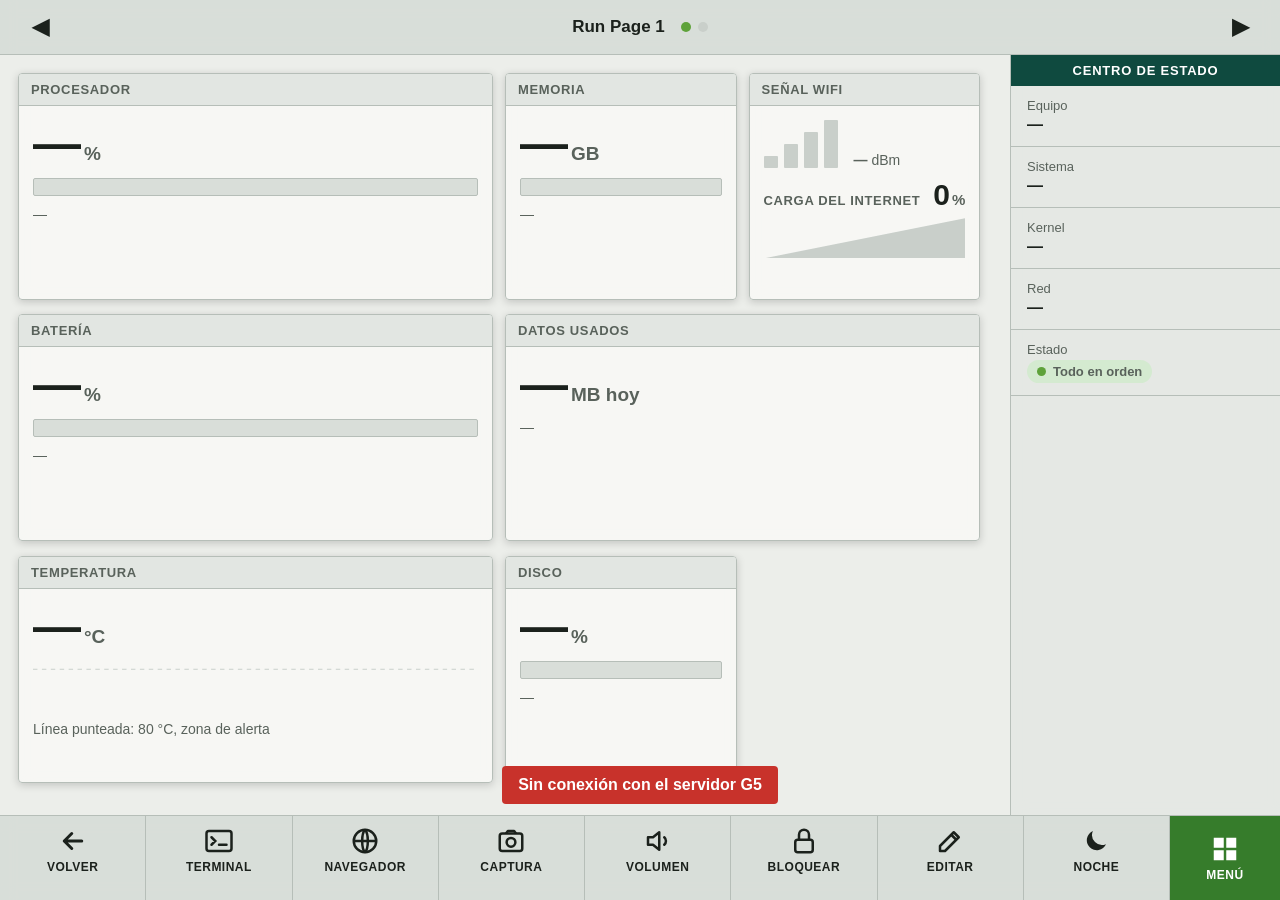
==== home/index.html @ b1cad3f8 "Inicio: el estado general avisa si cualquiera de los bots está detenido Quedaba una referencia al bo" ====
<!doctype html>
<html lang="es" translate="no">
<head>
<meta charset="utf-8">
<meta name="google" content="notranslate">
<title>G5 Inicio</title>
<style>
  :root {
    --green: #367c2b;
    --green-deep: #1d5a1c;
    --green-bright: #5ea23a;
    --status: #0f4a3f;
    --yellow: #ffde00;
    --yellow-ink: #1b211c;
    --warn: #e0a100;
    --crit: #c8322b;
    --font: "Cantarell", "Noto Sans", sans-serif;

    /* Modo día */
    --screen: #eceeea;
    --tile: #f8f9f6;
    --tile-top: #ffffff;
    --tile-edge: #b6beb8;
    --mod-head: #dfe4df;
    --track: #d9ded9;
    --bar-off: #c9cfca;
    --center: #e3e7e3;
    --sc-top: #eef1ee;
    --sc-bottom: #d6dcd7;
    --pill: #d4ead0;
    --pill-ink: #1d5a1c;
    --ink: #1b211c;
    --muted: #59625b;
    --spark-fill: rgba(54, 124, 43, .16);
    --tile-glass: rgba(248, 249, 246, .86);
    --head-glass: rgba(223, 228, 223, .9);
    --center-glass: rgba(227, 231, 227, .86);
    --bar-glass: rgba(214, 220, 215, .9);
    --veil: rgba(236, 238, 234, .08);
  }
  html[data-mode="noche"] {
    color-scheme: dark;
    --screen: #2f2b26;
    --tile: #3a352f;
    --tile-top: #454039;
    --tile-edge: #585045;
    --mod-head: #342f29;
    --track: #25221d;
    --bar-off: #4d463d;
    --center: #29251f;
    --sc-top: #3e3932;
    --sc-bottom: #2c2823;
    --pill: #25401f;
    --pill-ink: #b9e0a8;
    --ink: #ede7da;
    --muted: #b2a894;
    --spark-fill: rgba(94, 162, 58, .22);
    --status: #0b3a31;
    --tile-glass: rgba(47, 43, 38, .84);
    --head-glass: rgba(52, 47, 41, .9);
    --center-glass: rgba(41, 37, 31, .86);
    --bar-glass: rgba(44, 40, 35, .92);
    --veil: rgba(20, 17, 13, .35);
  }
  html, body { height: 100%; margin: 0; }
  body {
    background: linear-gradient(var(--veil), var(--veil)), url("/fondo.jpg") center / cover no-repeat, var(--screen);
    color: var(--ink); font-family: var(--font);
    display: grid; grid-template-rows: auto auto 1fr auto;
    user-select: none; -webkit-user-select: none; touch-action: manipulation;
    overflow: hidden;
  }
  button { touch-action: manipulation; }

  /* Bandeja de edición: tapa la barra de accesos de abajo (misma altura), así el lienzo
     no se mueve ni cambia de tamaño al entrar o salir de Editar */
  .tray { grid-row: 4; grid-column: 1; z-index: 30;
    display: flex; align-items: center; gap: 10px;
    padding: 0 18px; background: var(--yellow); color: var(--yellow-ink);
    font-size: 16px; font-weight: 700; position: relative;
  }
  .tray:not([hidden]) ~ .shortcuts { visibility: hidden; }
  .tray-tit { text-transform: uppercase; letter-spacing: .06em; margin-right: 6px; }
  .tray-lista {
    position: absolute; left: 18px; bottom: calc(100% + 10px); max-width: min(900px, calc(100vw - 36px));
    display: flex; flex-wrap: wrap; gap: 10px; padding: 14px; border-radius: 4px;
    background: var(--yellow); box-shadow: 0 8px 26px rgba(0, 0, 0, .45);
  }
  .tray-lista[hidden] { display: none; }
  .tray-lista span { font-weight: 700; padding: 8px 4px; }
  #addBtn[aria-expanded="true"] { background: #1b211c; color: var(--yellow); }
  .tray[hidden] { display: none !important; }
  .tray button {
    font: 700 15px var(--font); cursor: pointer; min-height: 44px;
    background: #fff; color: #1b211c; border: 1px solid #1b211c; border-radius: 3px; padding: 6px 14px;
  }
  .tray button:active { background: #1b211c; color: var(--yellow); }
  .tray .danger { background: var(--crit); color: #fff; border-color: #8e1f1a; }
  .tray .done { margin-left: auto; background: var(--green); color: #fff; border-color: var(--green-deep); }

  /* Run Page (así les dice el monitor de Deere) */
  .run { grid-row: 3; display: grid; grid-template-columns: 1fr 270px; min-height: 0; }
  .modules { padding: 18px; overflow: hidden; position: relative; min-height: 0; }
  /* Lienzo libre: cada panel guarda su lugar y tamaño en fracciones del lienzo */
  .lienzo { position: relative; height: 100%; touch-action: pan-y; }
  .editing .lienzo {
    background-image: radial-gradient(circle, rgba(255, 222, 0, .45) 1.2px, transparent 1.6px);
    background-size: var(--paso, 16px) var(--paso, 16px);
  }
  .mod {
    background: var(--tile-glass); border: 1px solid var(--tile-edge); border-radius: 4px;
    display: grid; grid-template-rows: auto 1fr; position: absolute; box-sizing: border-box;
    min-width: 0; min-height: 0; overflow: hidden;
    backdrop-filter: blur(8px); box-shadow: 0 2px 8px rgba(0, 0, 0, .18);
  }
  .mod .body { min-height: 0; overflow: hidden; }
  /* El tamaño (s / m / g) se deduce solo de las medidas del panel */
  .mod.g .body { gap: 18px; padding: 20px; }
  .mod.g .big { font-size: 92px; }
  .mod.g .big small { font-size: 32px; }
  .mod.g .sub { font-size: 17px; }
  .mod.g .gauge { height: 28px; }
  .mod.g .spark { height: 130px; }
  .mod.g .bars { height: 120px; gap: 12px; }
  .mod.g .bars i { width: 34px; }

  /* Barra de Run Pages */
  .pagebar {
    grid-row: 2; display: flex; align-items: stretch; min-height: 54px;
    background: var(--bar-glass); backdrop-filter: blur(8px); border-bottom: 1px solid var(--tile-edge);
  }
  .pagebar[hidden] { display: none !important; }
  .pagebar button {
    width: 80px; border: 0; background: transparent; color: var(--ink); cursor: pointer;
    font: 700 22px var(--font);
  }
  .pagebar button:active { background: var(--tile-edge); }
  .pagebar button:disabled { opacity: .3; }
  .pgname { flex: 1; display: flex; align-items: center; justify-content: center; gap: 16px; font-size: 17px; }
  #pgDots { display: flex; gap: 7px; }
  #pgDots i { width: 10px; height: 10px; border-radius: 50%; background: var(--bar-off); }
  #pgDots i.on { background: var(--green-bright); }
  .mod h3 {
    margin: 0; padding: 8px 12px; font-size: 13px; font-weight: 700; letter-spacing: .05em; text-transform: uppercase;
    background: var(--head-glass); border-bottom: 1px solid var(--tile-edge); color: var(--muted);
  }
  .mod .body { padding: 14px 14px 12px; display: grid; gap: 10px; align-content: start; }
  .big { font-size: 48px; font-weight: 800; line-height: 1; font-variant-numeric: tabular-nums; }
  .big small { font-size: 19px; font-weight: 700; color: var(--muted); margin-left: 3px; }
  .sub { font-size: 14px; color: var(--muted); font-variant-numeric: tabular-nums; }
  .gauge { height: 16px; background: var(--track); border: 1px solid var(--tile-edge); border-radius: 2px; overflow: hidden; }
  .gauge i { display: block; height: 100%; width: 0; background: var(--green); transition: width .6s; }
  .gauge i.warn { background: var(--warn); }
  .gauge i.crit { background: var(--crit); }
  .bars { display: flex; align-items: flex-end; gap: 6px; height: 48px; }
  /* Wifi + carga del internet (rampa como la carga del motor de la cosechadora) */
  .wifi-cab { display: flex; align-items: flex-end; gap: 16px; min-width: 0; }
  .wifi-txt { display: grid; gap: 2px; min-width: 0; }
  .wifi-txt > b { font-size: 18px; white-space: nowrap; overflow: hidden; text-overflow: ellipsis; }
  .mod.s .wifi-txt > b { display: none; }
  .carga { display: grid; gap: 6px; }
  .carga-cab { display: flex; justify-content: space-between; align-items: baseline; gap: 10px; font-size: 13px; color: var(--muted); text-transform: uppercase; letter-spacing: .05em; font-weight: 700; }
  .carga-cab b { font-size: 30px; color: var(--ink); letter-spacing: 0; font-variant-numeric: tabular-nums; }
  .carga-cab b small { font-size: 15px; color: var(--muted); margin-left: 2px; }
  .carga-cab b.media { color: var(--warn); }
  .carga-cab b.alta { color: var(--crit); }
  .mod.g .carga-cab b { font-size: 56px; }
  .rampa { width: 100%; max-height: 90px; aspect-ratio: 5 / 1; display: block; }
  .mod.g .rampa { max-height: 140px; }
  .r-vacio { fill: var(--bar-off); }
  .r-verde { fill: var(--green-bright); }
  .r-amar { fill: var(--yellow); }
  .r-rojo { fill: var(--crit); }
  .mod.s #cargaVel { display: none; }
  .bars i { width: 14px; background: var(--bar-off); border-radius: 1px; }
  .bars i.on { background: var(--green); }
  .spark { width: 100%; height: 50px; display: block; }
  .spark .grid { stroke: var(--bar-off); }
  .spark .fill { fill: var(--spark-fill); }
  .spark .line { stroke: var(--green-bright); }
  .spark .dot { fill: var(--green-bright); }

  /* Detalle: solo en tamaño Ancho o Grande */
  .det { display: grid; gap: 6px; }
  .mod.s .det { display: none; }
  .fila { display: flex; justify-content: space-between; gap: 12px; font-size: 14px; border-top: 1px solid var(--tile-edge); padding-top: 6px; }
  .fila span { color: var(--muted); }
  .fila b { font-variant-numeric: tabular-nums; text-align: right; }
  .fila[hidden] { display: none; }
  .mod.g .fila { font-size: 16px; padding-top: 9px; }
  .semana { display: flex; align-items: flex-end; gap: 6px; height: 64px; }
  .semana div { flex: 1; display: grid; justify-items: center; gap: 3px; font-size: 11px; color: var(--muted); }
  .semana i { width: 100%; background: var(--green); border-radius: 2px 2px 0 0; min-height: 2px; }
  .semana div.hoy i { background: var(--green-bright); }
  .semana div.hoy { color: var(--ink); font-weight: 700; }
  .mod.g .semana { height: 120px; }

  .reloj { font-size: 60px; font-weight: 800; line-height: 1; font-variant-numeric: tabular-nums; }
  .reloj small { font-size: 24px; color: var(--muted); margin-left: 4px; }
  .mod.m .reloj { font-size: 76px; }
  .mod.g .reloj { font-size: 120px; }
  .mod.g .reloj small { font-size: 40px; }
  .fecha::first-letter { text-transform: uppercase; }
  .mod.g .fecha { font-size: 22px; }

  .mus { display: flex; gap: 14px; align-items: center; min-width: 0; }
  .mus-art { width: 64px; height: 64px; flex: none; border-radius: 4px; overflow: hidden; background: var(--track); display: grid; place-items: center; color: var(--muted); }
  .mus-art svg { width: 30px; height: 30px; }
  .mus-art img { width: 100%; height: 100%; object-fit: cover; }
  .mod.g .mus-art { width: 180px; height: 180px; }
  /* Fondo: la portada desenfocada, como en las apps de música */
  .mod[data-k="musica"] .body { position: relative; }
  .mod[data-k="musica"] .body > :not(.mus-fondo) { position: relative; }
  .mus-fondo { position: absolute; inset: 0; background: center / cover no-repeat; filter: blur(28px) saturate(1.3); opacity: .35; transform: scale(1.2); pointer-events: none; }
  .mus-txt em { font-style: normal; font-size: 13px; color: var(--muted); white-space: nowrap; overflow: hidden; text-overflow: ellipsis; }
  .mus-txt em:empty { display: none; }
  .mod.g .mus-txt b { font-size: 24px; white-space: normal; }
  .mod.g .mus-txt span { font-size: 17px; }
  .mus-prog, .mus-vol { display: flex; align-items: center; gap: 10px; font-size: 13px; color: var(--muted); font-variant-numeric: tabular-nums; }
  .mus-prog input, .mus-vol input { flex: 1; min-width: 0; height: 36px; margin: 0; accent-color: var(--green-bright); cursor: pointer; touch-action: none; }
  .mus-prog input:disabled { opacity: .4; cursor: default; }
  .mus-vol button { flex: none; width: 44px; height: 44px; display: grid; place-items: center; border-radius: 4px; cursor: pointer;
    background: var(--tile-top); color: var(--ink); border: 1px solid var(--tile-edge); }
  .mus-vol button svg { width: 22px; height: 22px; }
  .mus-vol button.mudo { background: var(--crit); color: #fff; border-color: var(--crit); }
  .mus-vol b { min-width: 3ch; text-align: right; color: var(--ink); }
  .mod.s .mus-prog, .mod.s .mus-vol, .mod.s .mus-txt em { display: none; }
  .mus-txt { display: grid; gap: 3px; min-width: 0; }
  .mus-txt b { font-size: 17px; white-space: nowrap; overflow: hidden; text-overflow: ellipsis; }
  .mus-txt span { font-size: 14px; color: var(--muted); white-space: nowrap; overflow: hidden; text-overflow: ellipsis; }
  .mus-ctl { display: flex; gap: 8px; align-items: center; }
  .mus-ctl button, .chip {
    min-height: 44px; min-width: 52px; border-radius: 4px; cursor: pointer;
    background: var(--tile-top); color: var(--ink); border: 1px solid var(--tile-edge);
    display: grid; place-items: center; font: 700 14px var(--font); padding: 0 12px;
  }
  .mus-ctl button svg { width: 22px; height: 22px; }
  .mus-ctl #musPP { background: var(--green); color: #fff; border-color: var(--green-deep); }
  .mus-ctl .mus-abrir { flex: none; }
  .mus-ctl .mus-vol { flex: 1; min-width: 0; margin-left: 6px; }
  .mod.s .mus-ctl .mus-abrir { display: none; }

  /* Paneles web (Operations Center, Files...) */
  .web { display: flex; gap: 12px; align-items: center; min-width: 0; }
  .web-logo img { width: 52px; height: 52px; object-fit: contain; border-radius: 8px; display: block; }
  .mod.g .web-logo img { width: 72px; height: 72px; }
  .web-botones { display: flex; flex-wrap: wrap; gap: 8px; flex: 1; min-width: 0; }
  .web-botones .chip { flex: 1 1 auto; }
  .web-botones .chip.prin { background: var(--green); color: #fff; border-color: var(--green-deep); }
  .web-arch { display: grid; gap: 6px; min-height: 0; }
  .web-arch-tit { font-size: 13px; font-weight: 700; color: var(--muted); text-transform: uppercase; letter-spacing: .05em; border-top: 1px solid var(--tile-edge); padding-top: 8px; }
  .web-arch-lista { display: grid; gap: 6px; }
  .arch {
    display: grid; gap: 2px; text-align: left; cursor: pointer; padding: 8px 10px; border-radius: 4px; min-width: 0;
    background: var(--tile-top); color: var(--ink); border: 1px solid var(--tile-edge); font: 600 14px var(--font);
  }
  .arch span { white-space: nowrap; overflow: hidden; text-overflow: ellipsis; }
  .arch em { font-style: normal; font-size: 12px; color: var(--muted); }
  .arch.copiado { border-color: var(--green); }
  .arch.copiado em { color: var(--green-bright); }
  .mod.s .web-arch { display: none; }
  .mapa-wrap { border-radius: 3px; overflow: hidden; border: 1px solid var(--tile-edge); min-height: 60px; }
  /* Mapa y notas llenan el panel, sea del tamaño que sea */
  .mod[data-k="mapa"] .body { grid-template-rows: 1fr; grid-auto-rows: auto; align-content: stretch; }
  .mod[data-k="notas"] .body { grid-template-rows: 1fr auto; align-content: stretch; }
  .mapa-wrap iframe { width: 100%; height: 100%; border: 0; display: block; }
  .mapa-pie { display: flex; justify-content: space-between; align-items: center; gap: 8px; }
  .mod.s .mapa-pie .chip { display: none; }

  .yt { display: grid; grid-template-columns: repeat(auto-fill, minmax(170px, 1fr)); gap: 10px; }
  .vid { display: grid; gap: 4px; background: none; border: 0; padding: 0; cursor: pointer; text-align: left; color: var(--ink); font: 600 13px/1.25 var(--font); }
  .vid img { width: 100%; aspect-ratio: 16 / 9; object-fit: cover; border-radius: 3px; background: var(--track); }
  .vid span { display: -webkit-box; -webkit-line-clamp: 2; -webkit-box-orient: vertical; overflow: hidden; }
  .vid em { font-style: normal; color: var(--muted); font-size: 12px; }
  .mod.s .vid:nth-child(n+2), .mod.m .vid:nth-child(n+3), .mod.g .vid:nth-child(n+7) { display: none; }

  .cfg { display: none; gap: 8px; flex-wrap: wrap; align-items: center; }
  .editing .cfg { display: flex; }
  .cfg input {
    flex: 1; min-width: 160px; min-height: 42px; box-sizing: border-box; padding: 0 10px;
    font: 15px var(--font); color: var(--ink); background: var(--tile-top); border: 1px solid var(--tile-edge); border-radius: 3px;
    user-select: text; -webkit-user-select: text;
  }
  .yt-canales { display: flex; flex-wrap: wrap; gap: 6px; width: 100%; }
  .yt-canales span { display: inline-flex; align-items: center; gap: 6px; background: var(--track); padding: 4px 4px 4px 10px; border-radius: 99px; font-size: 13px; }
  .yt-canales button { border: 0; background: var(--crit); color: #fff; border-radius: 50%; width: 26px; height: 26px; cursor: pointer; }

  .bot { display: flex; align-items: center; gap: 14px; min-height: 48px; }
  .bot-luz { width: 26px; height: 26px; border-radius: 50%; background: var(--bar-off); flex: none; box-shadow: 0 0 0 4px rgba(0,0,0,.08); }
  .bot-luz.ok { background: var(--green-bright); box-shadow: 0 0 0 5px rgba(94, 162, 58, .25); }
  .bot-luz.mal { background: var(--crit); box-shadow: 0 0 0 5px rgba(200, 50, 43, .25); }
  .bot-luz.duda { background: var(--warn); }
  .bot-txt { font-size: 30px; font-weight: 800; line-height: 1.1; }
  .bt-cab { display: flex; align-items: center; gap: 14px; }
  .bt-cab .chip { margin-left: auto; }
  .bt-lista .fila { align-items: center; }
  .bt-lista .fila span { color: var(--ink); overflow: hidden; text-overflow: ellipsis; white-space: nowrap; }
  .bt-lista .fila em { font-style: normal; color: var(--muted); font-size: 13px; margin-left: 6px; }
  .bt-lista .fila .chip { min-height: 40px; flex: none; }
  .bt-lista .fila .chip.on { background: var(--green); color: #fff; border-color: var(--green-deep); }
  .bt-lista h4 { margin: 6px 0 0; font-size: 13px; color: var(--muted); font-weight: 700; }
  .mod.s .bt-lista, .mod.s .bt-pie { display: none; }
  .bt-pie { display: flex; gap: 8px; }
  .mod.g .bot-luz { width: 48px; height: 48px; }
  .mod.g .bot-txt { font-size: 52px; }
  .notas {
    width: 100%; min-height: 50px; height: 100%; box-sizing: border-box; resize: none;
    font: 16px/1.45 var(--font); color: var(--ink); background: var(--tile-top);
    border: 1px solid var(--tile-edge); border-radius: 3px; padding: 10px 12px;
    user-select: text; -webkit-user-select: text;
  }
  .notas:focus { outline: 2px solid var(--green-bright); }
  .mod.g .notas { font-size: 18px; }
  .editing .notas { pointer-events: none; opacity: .6; }
  .edit-ctl { display: none; }
  .editing .mod { outline: 3px dashed var(--yellow); outline-offset: -3px; cursor: grab; touch-action: none; }
  .editing .mod.agarrado { cursor: grabbing; z-index: 20; box-shadow: 0 10px 28px rgba(0, 0, 0, .45); opacity: .93; }
  .editing .edit-ctl { display: flex; gap: 6px; position: absolute; top: 4px; right: 4px; z-index: 2; }
  /* Tirador para agrandar: esquina de abajo a la derecha, grande para el dedo */
  .tirador { display: none; }
  .editing .tirador {
    display: block; position: absolute; right: 0; bottom: 0; width: 44px; height: 44px; z-index: 2;
    cursor: nwse-resize; touch-action: none;
    background: linear-gradient(135deg, transparent 50%, var(--yellow) 50%);
  }
  .tirador::after {
    content: ""; position: absolute; right: 7px; bottom: 7px; width: 12px; height: 12px;
    border-right: 3px solid var(--yellow-ink); border-bottom: 3px solid var(--yellow-ink);
  }
  .medida {
    position: absolute; left: 8px; bottom: 8px; z-index: 2; display: none;
    background: var(--yellow); color: var(--yellow-ink); font: 700 12px var(--font); padding: 3px 7px; border-radius: 3px;
  }
  .mod.agarrado .medida { display: block; }
  .edit-ctl button {
    font: 700 16px var(--font); cursor: pointer; border-radius: 3px; min-width: 40px; min-height: 36px;
    background: var(--tile-top); color: var(--ink); border: 1px solid var(--tile-edge);
  }
  .edit-ctl .tam { padding: 0 10px; background: var(--yellow); color: var(--yellow-ink); border-color: #b39b00; }
  .edit-ctl .rm { background: var(--crit); color: #fff; border-color: var(--crit); }
  .edit-ctl button:disabled { opacity: .35; }
  .hint { color: #fff; text-shadow: 0 1px 3px #000; font-size: 16px; padding: 40px 0; text-align: center; }

  .center { border-left: 1px solid var(--tile-edge); background: var(--center-glass); backdrop-filter: blur(8px); display: flex; flex-direction: column; overflow-y: auto; }
  .center h4 {
    margin: 0; padding: 8px 12px; font-size: 13px; letter-spacing: .06em; text-transform: uppercase;
    background: var(--status); color: #fff; text-align: center;
  }
  .kv { padding: 12px 16px; border-bottom: 1px solid var(--tile-edge); display: grid; gap: 3px; }
  .kv b { font-size: 16px; overflow-wrap: anywhere; }
  .kv span { font-size: 13px; color: var(--muted); }
  .pill {
    display: inline-flex; align-items: center; gap: 7px; font-size: 14px; font-weight: 700;
    padding: 4px 10px; border-radius: 99px; background: var(--pill); color: var(--pill-ink); width: fit-content;
  }
  .pill::before { content: ""; width: 9px; height: 9px; border-radius: 50%; background: var(--green-bright); }
  .pill.warn { background: #f6e3a6; color: #5a4300; }
  .pill.warn::before { background: var(--warn); }
  .pill.crit { background: #f3c6c3; color: #6e1511; }
  .pill.crit::before { background: var(--crit); }

  /* Barra de accesos (táctil) */
  .shortcuts { grid-row: 4; grid-column: 1; display: flex; background: var(--bar-glass); backdrop-filter: blur(8px); border-top: 1px solid var(--tile-edge); }
  .sc {
    flex: 1 1 0; min-width: 0; min-height: 84px;
    background: transparent;
    border: 0; border-right: 1px solid var(--tile-edge);
    padding: 10px 4px 0; cursor: pointer; display: grid; justify-items: center; align-content: start; gap: 4px;
    font: 700 12px var(--font); color: var(--ink); text-transform: uppercase; letter-spacing: .04em;
  }
  .sc svg { width: 30px; height: 30px; }
  .sc::after { content: ""; align-self: end; width: 100%; height: 7px; background: transparent; margin-top: 4px; }
  .sc.active::after { background: var(--green-bright); }
  .sc:active { filter: brightness(.9); }
  .sc.menu-btn { flex: 0 0 110px; background: var(--green); color: #fff; border-right: 0; padding-bottom: 10px; align-content: center; }
  .sc.menu-btn::after { display: none; }
  .sc.menu-btn:active { background: var(--green-bright); }
  button:focus-visible { outline: 3px solid var(--yellow); outline-offset: -3px; }

  /* Caja de apps (Menú), como el menú de la G5 */
  .menu { grid-row: 3; display: grid; grid-template-columns: 250px 1fr; min-height: 0; position: relative; }
  .menu[hidden], .run[hidden] { display: none !important; }
  .side { background: var(--head-glass); backdrop-filter: blur(8px); border-right: 1px solid var(--tile-edge); display: flex; flex-direction: column; }
  .side button {
    text-align: left; font: 700 17px var(--font); color: var(--ink); cursor: pointer;
    background: none; border: 0; border-bottom: 1px solid var(--tile-edge);
    padding: 22px 20px; display: flex; justify-content: space-between; align-items: center;
  }
  .side button[aria-pressed="true"] { background: var(--yellow); color: var(--yellow-ink); }
  .side button:active:not([aria-pressed="true"]) { background: var(--tile-edge); }
  .side .nota { margin-top: auto; padding: 16px 20px; font-size: 13px; color: var(--muted); line-height: 1.4; }
  .tiles {
    background: var(--center-glass); backdrop-filter: blur(8px);
    padding: 34px 96px 34px 40px; overflow-y: auto;
    display: grid; grid-template-columns: repeat(auto-fill, minmax(140px, 1fr)); gap: 30px 20px; align-content: start;
  }
  .tile {
    position: relative; display: grid; justify-items: center; align-content: start; gap: 10px;
    background: none; border: 0; cursor: pointer; padding: 0;
    font: 700 15px var(--font); color: var(--ink); text-align: center; line-height: 1.25;
  }
  .tile .ico {
    width: 96px; height: 96px; position: relative; overflow: hidden;
    background: linear-gradient(var(--tile-top), var(--tile));
    border: 1px solid var(--tile-edge); border-radius: 8px;
    box-shadow: 0 2px 4px rgba(0, 0, 0, .2);
    display: grid; place-items: center;
  }
  .tile .ico::after {
    content: ""; position: absolute; left: 0; right: 0; bottom: 0; height: 9px;
    background: linear-gradient(90deg, var(--green), var(--green-bright));
  }
  .tile .ico svg { width: 46px; height: 46px; margin-bottom: 8px; }
  .tile .ico img.logo { width: 56px; height: 56px; object-fit: contain; margin-bottom: 8px; border-radius: 6px; }
  .tile:active .ico { transform: scale(.96); border-color: var(--green); }
  .tile.peligro .ico::after { background: var(--crit); }
  .tile.armado .ico { border: 2px solid var(--crit); }
  .tile.armado span.lbl { color: var(--crit); }
  .estrella {
    display: none; position: absolute; top: -8px; right: calc(50% - 60px);
    width: 36px; height: 36px; border-radius: 50%; border: 1px solid var(--tile-edge);
    background: var(--tile-top); color: var(--muted); font-size: 20px; line-height: 34px;
  }
  .estrella.on { background: var(--yellow); color: var(--yellow-ink); border-color: #b39b00; }
  .star-mode .estrella { display: block; }
  .xbtn {
    position: absolute; top: 12px; right: 14px; z-index: 2;
    width: 56px; height: 48px; border: 0; border-radius: 4px; cursor: pointer;
    background: var(--yellow); color: var(--yellow-ink); font: 800 24px var(--font);
    box-shadow: 0 2px 6px rgba(0, 0, 0, .25);
  }
  .menu-aviso { grid-column: 1 / -1; background: var(--yellow); color: var(--yellow-ink); padding: 10px 14px; border-radius: 4px; font-weight: 700; margin-right: 60px; }
  .vacio { grid-column: 1 / -1; color: var(--muted); font-size: 16px; }

  /* Huevo de pascua */
  .huevo { position: fixed; inset: 0; z-index: 50; background: rgba(0, 0, 0, .6); display: grid; place-items: center; padding: 30px; }
  .huevo[hidden] { display: none !important; }
  .huevo-caja {
    width: min(1100px, 100%); max-height: 100%; overflow: auto; position: relative;
    background: var(--screen); color: var(--ink); border: 3px solid var(--yellow); border-radius: 6px;
    box-shadow: 0 20px 60px rgba(0, 0, 0, .5);
  }
  .huevo-cab {
    background: linear-gradient(90deg, var(--green-deep), var(--green) 55%, var(--green-bright));
    color: #fff; padding: 16px 22px; display: flex; align-items: center; gap: 14px;
  }
  .huevo-cab .etiqueta { background: var(--yellow); color: var(--yellow-ink); font-weight: 800; letter-spacing: .08em; padding: 5px 12px; border-radius: 3px; }
  .huevo-cab h2 { margin: 0; font-size: 22px; }
  .huevo-intro { padding: 18px 22px 0; font-size: 16px; line-height: 1.5; color: var(--muted); }
  .huevo-fotos { padding: 18px 22px 22px; display: grid; grid-template-columns: repeat(auto-fit, minmax(320px, 1fr)); gap: 18px; }
  .foto { border: 1px solid var(--tile-edge); border-radius: 4px; overflow: hidden; background: var(--tile); display: grid; }
  .foto img { width: 100%; aspect-ratio: 4 / 3; object-fit: cover; display: block; }
  .foto iframe { width: 100%; height: 220px; border: 0; display: block; }
  .foto .info { padding: 12px 14px; display: grid; gap: 4px; }
  .foto .info b { font-size: 17px; }
  .foto .info span { color: var(--muted); font-size: 14px; font-variant-numeric: tabular-nums; }
  .foto .secreto { padding: 22px 14px; text-align: center; color: var(--muted); font-size: 15px; }
  .huevo .xbtn { top: 12px; right: 12px; }
  /* Menú que se abre al tocar el panel del bot o del Bluetooth */
  .hoja .huevo-caja { width: min(620px, 100%); border-color: var(--green-bright); }
  .hoja .huevo-cab h2 { font-size: 20px; }
  .hoja-cuerpo { padding: 18px 22px 22px; display: grid; gap: 14px; font-size: 16px; }
  #hojaVivo { display: grid; gap: 14px; }
  .hoja-cuerpo .bt-cab .bot-txt { font-size: 26px; }
  .hoja-cuerpo .bt-lista { display: grid; gap: 6px; }
  .hoja-cuerpo .bt-lista .fila { font-size: 16px; }
  .hoja-botones { display: flex; flex-wrap: wrap; gap: 10px; }
  .hoja-botones .chip { min-height: 48px; padding: 0 18px; font-size: 15px; }
  .hoja-botones .chip.prin { background: var(--green); color: #fff; border-color: var(--green-deep); }
  .hoja-ip { display: grid; gap: 8px; border-top: 1px solid var(--tile-edge); padding-top: 14px; }
  .hoja-ip label { font-weight: 700; }
  .hoja-ip .cfg { display: flex; gap: 8px; }
  .hoja-ip input { flex: 1; min-width: 0; min-height: 44px; font: 17px var(--font); padding: 0 12px; }
  .hoja-ip .chip { min-height: 44px; }
  .hoja-aviso { font-size: 14px; color: var(--muted); line-height: 1.45; }
  .hoja-aviso code { font-size: 14px; color: var(--ink); background: var(--track); padding: 1px 5px; border-radius: 3px; }
  .mod[data-k="bt"], .mod[data-k^="bot"], .mod[data-k="clima"] { cursor: pointer; }
  .editing .mod[data-k="bt"], .editing .mod[data-k^="bot"], .editing .mod[data-k="clima"] { cursor: grab; }
  .mod.choca { outline-color: var(--crit) !important; }
  /* Todos los paneles con menú se abren al tocarlos */
  .mod.con-hoja { cursor: pointer; }
  .editing .mod.con-hoja { cursor: grab; }
  .hoja.ancha .huevo-caja { width: min(1000px, 100%); }
  .hoja-grande { display: flex; align-items: baseline; gap: 12px; flex-wrap: wrap; }
  .hoja-grande b { font-size: 52px; font-weight: 800; line-height: 1; font-variant-numeric: tabular-nums; }
  .hoja-grande b small { font-size: 22px; color: var(--muted); margin-left: 3px; }
  .hoja-grande span { color: var(--muted); }
  .hoja-cuerpo .spark { height: 90px; }
  .hoja-cuerpo h4 { margin: 4px 0 0; font-size: 13px; color: var(--muted); font-weight: 700; text-transform: uppercase; letter-spacing: .05em; }
  .hoja-lista { display: grid; gap: 6px; }
  .hoja-lista .fila { align-items: center; font-size: 16px; }
  .hoja-lista .fila > span { color: var(--ink); min-width: 0; overflow: hidden; text-overflow: ellipsis; white-space: nowrap; }
  .hoja-lista .fila > span em { font-style: normal; color: var(--muted); font-size: 13px; margin-left: 6px; }
  .hoja-lista .fila .acc { display: flex; gap: 6px; flex: none; align-items: center; }
  .hoja-lista .fila .chip { min-height: 40px; }
  .hoja-lista .fila .chip.on { background: var(--green); color: #fff; border-color: var(--green-deep); }
  .chip.armado, .hoja-botones .chip.armado { background: var(--crit); color: #fff; border-color: var(--crit); }
  .chip.peligro { color: var(--crit); }
  .hoja-rango { display: flex; align-items: center; gap: 12px; }
  .hoja-rango input { flex: 1; height: 44px; accent-color: var(--green-bright); touch-action: none; }
  .hoja-rango b { min-width: 4ch; text-align: right; font-size: 20px; }
  .hoja-barras { display: flex; align-items: flex-end; gap: 3px; height: 110px; }
  .hoja-barras div { flex: 1; display: grid; justify-items: center; gap: 3px; font-size: 10px; color: var(--muted); min-width: 0; }
  .hoja-barras i { width: 100%; background: var(--green); border-radius: 2px 2px 0 0; min-height: 2px; }
  .hoja-barras div.hoy i { background: var(--green-bright); }
  #hojaMapa iframe { width: 100%; height: 340px; border: 0; display: block; border-radius: 4px; }
  #hojaMapa[hidden] { display: none; }
  .hoja-cuerpo { max-height: calc(100vh - 170px); overflow-y: auto; }
  .cal { display: grid; grid-template-columns: repeat(7, 1fr); gap: 4px; text-align: center; font-variant-numeric: tabular-nums; }
  .cal span { padding: 8px 0; border-radius: 4px; }
  .cal .dn { font-size: 12px; font-weight: 700; color: var(--muted); text-transform: uppercase; }
  .cal .hoy { background: var(--green); color: #fff; font-weight: 800; }
  .cal .finde { color: var(--muted); }
  .etq { display: inline-block; font-size: 12px; font-weight: 700; padding: 2px 8px; border-radius: 99px; background: var(--track); color: var(--muted); }
  .etq.ok { background: var(--pill); color: var(--pill-ink); }
  .etq.warn { background: #f6e3a6; color: #5a4300; }
  .etq.crit { background: #f3c6c3; color: #6e1511; }
  .mapa-dato { font-size: 15px; line-height: 1.45; }
  .yt-hoja { grid-template-columns: repeat(auto-fill, minmax(200px, 1fr)); }
  .mus-hoja { display: flex; gap: 18px; align-items: center; }
  .mus-hoja img, .mus-hoja .mus-art { width: 140px; height: 140px; border-radius: 6px; object-fit: cover; flex: none; }
  .mus-hoja b { font-size: 22px; display: block; }
  /* Mini Operations Center y mini Files */
  .jd-cab { display: flex; align-items: center; gap: 12px; justify-content: space-between; }
  .jd-cab .chip.prin { background: var(--green); color: #fff; border-color: var(--green-deep); }
  .jd-lista { display: grid; gap: 6px; }
  .jd-fila { display: flex; align-items: center; gap: 10px; font-size: 14px; border-top: 1px solid var(--tile-edge); padding-top: 6px; min-width: 0; }
  .jd-fila > span { flex: 1; min-width: 0; overflow: hidden; text-overflow: ellipsis; white-space: nowrap; }
  .jd-fila > em { font-style: normal; color: var(--muted); font-size: 13px; flex: none; font-variant-numeric: tabular-nums; }
  .luz-chica { width: 12px; height: 12px; border-radius: 50%; flex: none; background: var(--bar-off); }
  .luz-chica.ok { background: var(--green-bright); }
  .luz-chica.duda { background: var(--warn); }
  .luz-chica.mal { background: var(--crit); }
  .mod.m .jd-lista > :nth-child(n+4), .mod.g .jd-lista > :nth-child(n+9) { display: none; }
  .hoja-lista button.jd-fila { background: none; border: 0; border-top: 1px solid var(--tile-edge); color: var(--ink); font: 600 16px var(--font); text-align: left; cursor: pointer; padding: 10px 2px 4px; width: 100%; }
  .hoja-lista button.jd-fila:active { background: var(--track); }
  .hoja-orgs { display: flex; gap: 8px; flex-wrap: wrap; }
  .hoja-orgs .chip[aria-pressed="true"] { background: var(--yellow); color: var(--yellow-ink); border-color: #b39b00; }
  .hoja-ip input.mal { outline: 2px solid var(--crit); }

  .offline {
    position: fixed; inset: auto 0 96px; margin: 0 auto; width: fit-content;
    background: var(--crit); color: #fff; font-weight: 700; padding: 10px 16px; border-radius: 4px;
  }
  .offline[hidden] { display: none !important; }

  @media (prefers-reduced-motion: reduce) { .gauge i { transition: none; } }
  /* Cambio día/noche: toda la pantalla se funde de un modo al otro */
  ::view-transition-old(root), ::view-transition-new(root) { animation-duration: .8s; animation-timing-function: ease-in-out; }
</style>
</head>
<body>
  <div class="tray" id="tray" hidden>
    <span class="tray-tit">Editando</span>
    <button type="button" id="addBtn" aria-expanded="false" aria-controls="trayItems">+ Agregar panel</button>
    <button type="button" id="newPage">+ Nueva Run Page</button>
    <button type="button" id="delPage" class="danger">Borrar esta Run Page</button>
    <button type="button" id="reset">Volver al original</button>
    <button type="button" class="done" id="done">Listo</button>
    <div class="tray-lista" id="trayItems" hidden></div>
  </div>

  <div class="pagebar" id="pagebar" hidden>
    <button type="button" id="pgPrev" aria-label="Run Page anterior">◀</button>
    <div class="pgname"><b id="pgName">Run Page 1</b><span id="pgDots"></span></div>
    <button type="button" id="pgNext" aria-label="Run Page siguiente">▶</button>
  </div>

  <main class="run" id="viewRun">
    <div class="modules" id="modules"></div>
    <aside class="center">
      <h4 id="centroTitulo">Centro de estado</h4>
      <div class="kv"><span>Equipo</span><b id="equipo">—</b></div>
      <div class="kv"><span>Sistema</span><b id="sistema">—</b></div>
      <div class="kv"><span>Kernel</span><b id="kernel">—</b></div>
      <div class="kv"><span>Red</span><b id="ssid">—</b></div>
      <div class="kv"><span>Estado</span><span class="pill" id="pill">Todo en orden</span></div>
    </aside>
  </main>

  <section class="menu" id="viewMenu" hidden>
    <nav class="side" aria-label="Categorías">
      <button type="button" data-cat="fav" aria-pressed="true">Favoritas <span>›</span></button>
      <button type="button" data-cat="todas" aria-pressed="false">Todas las apps <span>›</span></button>
      <button type="button" data-cat="sistema" aria-pressed="false">Sistema <span>›</span></button>
      <div class="nota">Para elegir favoritas: <b>Editar</b> y tocá la estrella.</div>
    </nav>
    <div class="tiles" id="tiles"></div>
    <button type="button" class="xbtn" id="menuClose" aria-label="Cerrar menú">✕</button>
  </section>

  <nav class="shortcuts" aria-label="Accesos directos">
    <button type="button" class="sc" data-lanzar="cerrar"><svg viewBox="0 0 24 24" fill="none" stroke="currentColor" stroke-width="2.4" stroke-linecap="round" stroke-linejoin="round"><path d="M19 12H5M11 6l-6 6 6 6"/></svg>Volver</button>
    <button type="button" class="sc" data-lanzar="terminal"><svg viewBox="0 0 24 24" fill="none" stroke="currentColor" stroke-width="2" stroke-linecap="round"><rect x="2" y="4" width="20" height="16" rx="2"/><path d="M6 9l3 3-3 3M12 15h6"/></svg>Terminal</button>
    <button type="button" class="sc" data-lanzar="navegador"><svg viewBox="0 0 24 24" fill="none" stroke="currentColor" stroke-width="2"><circle cx="12" cy="12" r="9"/><path d="M3 12h18M12 3c3 3 3 15 0 18M12 3c-3 3-3 15 0 18"/></svg>Navegador</button>
    <button type="button" class="sc" data-lanzar="captura"><svg viewBox="0 0 24 24" fill="none" stroke="currentColor" stroke-width="2" stroke-linejoin="round"><rect x="3" y="6" width="18" height="14" rx="2"/><circle cx="12" cy="13" r="3.5"/><path d="M8 6l1.5-2h5L16 6"/></svg>Captura</button>
    <button type="button" class="sc" data-lanzar="volumen"><svg viewBox="0 0 24 24" fill="none" stroke="currentColor" stroke-width="2" stroke-linejoin="round" stroke-linecap="round"><path d="M4 9h4l5-4v14l-5-4H4z"/><path d="M17 9a4 4 0 0 1 0 6"/></svg>Volumen</button>
    <button type="button" class="sc" data-lanzar="bloquear"><svg viewBox="0 0 24 24" fill="none" stroke="currentColor" stroke-width="2"><rect x="5" y="11" width="14" height="10" rx="2"/><path d="M8 11V7a4 4 0 0 1 8 0v4"/></svg>Bloquear</button>
    <button type="button" class="sc" id="editBtn"><svg viewBox="0 0 24 24" fill="none" stroke="currentColor" stroke-width="2" stroke-linejoin="round"><path d="M4 20h4L19 9l-4-4L4 16z"/><path d="M13 7l4 4"/></svg>Editar</button>
    <button type="button" class="sc" id="modeBtn"></button>
    <button type="button" class="sc menu-btn" id="menuBtn"><svg viewBox="0 0 24 24" fill="currentColor"><rect x="3" y="3" width="8" height="8"/><rect x="13" y="3" width="8" height="8"/><rect x="3" y="13" width="8" height="8"/><rect x="13" y="13" width="8" height="8"/></svg>Menú</button>
  </nav>

  <div class="huevo" id="huevo" hidden>
    <div class="huevo-caja" role="dialog" aria-label="Easter egg">
      <div class="huevo-cab"><span class="etiqueta">EASTER EGG</span><h2>¡Lo encontraste!</h2></div>
      <p class="huevo-intro">Las fotos de este escritorio las saqué yo, trabajando en el campo. Acá está dónde y cuándo, tal como lo guardó el celular.</p>
      <div class="huevo-fotos" id="huevoFotos"></div>
      <button type="button" class="xbtn" id="huevoCerrar" aria-label="Cerrar">✕</button>
    </div>
  </div>

  <div class="huevo hoja" id="hoja" hidden>
    <div class="huevo-caja" role="dialog" aria-labelledby="hojaTit">
      <div class="huevo-cab"><h2 id="hojaTit">—</h2></div>
      <div class="hoja-cuerpo"><div id="hojaMapa" hidden><iframe title="Mapa" loading="lazy" referrerpolicy="no-referrer-when-downgrade"></iframe></div><div id="hojaVivo"></div><div id="hojaFijo"></div></div>
      <button type="button" class="xbtn" id="hojaCerrar" aria-label="Cerrar">✕</button>
    </div>
  </div>

  <div class="offline" id="offline" hidden>Sin conexión con el servidor G5</div>

<script>
(function () {
  const TOKEN = "__G5_TOKEN__";
  const $ = (id) => document.getElementById(id);
  const set = (id, v) => { const el = $(id); if (el) el.textContent = v; };
  const api = (ruta, cuerpo) => fetch(ruta, {
    method: cuerpo ? "POST" : "GET",
    headers: { "X-G5-Token": TOKEN, "Content-Type": "application/json" },
    body: cuerpo ? JSON.stringify(cuerpo) : undefined
  }).then(r => {
    // Si el servidor se reinició, la clave cambió: recargamos la página.
    if (r.status === 403) { location.reload(); throw new Error("clave vieja"); }
    return r.json();
  });

  /* ---------- Paneles ---------- */
  const linea = (l, f) => `<svg class="spark" viewBox="0 0 300 50" preserveAspectRatio="none" aria-hidden="true"><path class="fill" id="${f}" d=""/><path class="line" id="${l}" fill="none" stroke-width="2" d=""/></svg>`;
  const ICONOS_PANEL = {
    music: '<path d="M9 18V5l11-2v13"/><circle cx="6" cy="18" r="3"/><circle cx="17" cy="16" r="3"/>',
    prev: '<path d="M6 5v14M19 5L9 12l10 7z"/>',
    next: '<path d="M18 5v14M5 5l10 7-10 7z"/>',
    playic: '<path d="M7 4l13 8-13 8z"/>',
    pause: '<path d="M7 4h4v16H7zM14 4h4v16h-4z"/>',
    vol: '<path d="M4 9h4l5-4v14l-5-4H4z"/><path d="M17 9a4 4 0 0 1 0 6"/>',
    mudo: '<path d="M4 9h4l5-4v14l-5-4H4z"/><path d="M17 9l5 6M22 9l-5 6"/>'
  };
  const svgIco = (k) => `<svg viewBox="0 0 24 24" fill="none" stroke="currentColor" stroke-width="2" stroke-linejoin="round" stroke-linecap="round">${ICONOS_PANEL[k]}</svg>`;
  const MODS = {
    cpu:    { name: "Procesador", html: `<div class="big"><span id="cpu">—</span><small>%</small></div><div class="gauge"><i id="cpuG"></i></div><div class="sub" id="cpuSub">—</div>
             <div class="det">${linea("cpuLine", "cpuFill")}
               <div class="fila"><span>Frecuencia</span><b id="cpuGhz">—</b></div>
               <div class="fila"><span>Carga 1 / 5 / 15 min</span><b id="cpuCarga">—</b></div>
               <div class="fila"><span>El que más usa</span><b id="cpuTop">—</b></div></div>` },
    ram:    { name: "Memoria", html: `<div class="big"><span id="ram">—</span><small>GB</small></div><div class="gauge"><i id="ramG"></i></div><div class="sub" id="ramSub">—</div>
             <div class="det">
               <div class="fila"><span>El que más ocupa</span><b id="ramTop">—</b></div>
               <div class="fila"><span>Memoria de intercambio</span><b id="ramSwap">—</b></div></div>` },
    bat:    { name: "Batería", html: `<div class="big"><span id="bat">—</span><small>%</small></div><div class="gauge"><i id="batG"></i></div><div class="sub" id="batSub">—</div>
             <div class="det">
               <div class="fila"><span>Salud</span><b id="batSalud">—</b></div>
               <div class="fila"><span>Temperatura</span><b id="batTemp">—</b></div>
               <div class="fila"><span>Consumo ahora</span><b id="batW">—</b></div>
               <div class="fila" id="batCiclosF" hidden><span>Ciclos de carga</span><b id="batCiclos">—</b></div></div>` },
    temp:   { name: "Temperatura", title: "Temperatura del procesador · últimos 2 min", html: `<div class="big"><span id="temp">—</span><small>°C</small></div>
             <svg class="spark" viewBox="0 0 300 50" preserveAspectRatio="none" aria-hidden="true">
               <line class="grid" x1="0" y1="8.3" x2="300" y2="8.3" stroke-width="1" stroke-dasharray="3 3"/>
               <path class="fill" id="sparkFill" d=""/><path class="line" id="sparkLine" fill="none" stroke-width="2" d=""/>
               <circle class="dot" id="sparkDot" r="3.5" cx="-10" cy="0"/>
             </svg><div class="sub">Línea punteada: 80 °C, zona de alerta</div>
             <div class="det">
               <div class="fila"><span>Placa de video</span><b id="tempGpu">—</b></div>
               <div class="fila"><span>Disco (SSD)</span><b id="tempSsd">—</b></div></div>` },
    wifi:   { name: "Señal wifi", title: "Wifi · señal y carga", html: `<div class="wifi-cab"><div class="bars" id="wifiBars"><i style="height:25%"></i><i style="height:50%"></i><i style="height:75%"></i><i style="height:100%"></i></div>
               <div class="wifi-txt"><b id="wifiRed">—</b><div class="sub"><b id="dbm">—</b> dBm</div></div></div>
             <div class="carga">
               <div class="carga-cab"><span>Carga del internet</span><b id="cargaPct">0<small>%</small></b></div>
               <svg class="rampa" viewBox="0 0 250 50" aria-hidden="true">
                 <defs><clipPath id="rampaTri"><polygon points="0,50 250,50 250,0"/></clipPath>
                   <clipPath id="rampaLleno"><rect id="cargaLleno" x="0" y="0" width="0" height="50"/></clipPath></defs>
                 <polygon class="r-vacio" points="0,50 250,50 250,0"/>
                 <g clip-path="url(#rampaTri)"><g clip-path="url(#rampaLleno)">
                   <rect class="r-verde" x="0" y="0" width="150" height="50"/><rect class="r-amar" x="150" y="0" width="62.5" height="50"/><rect class="r-rojo" x="212.5" y="0" width="38" height="50"/>
                 </g></g>
               </svg>
               <div class="sub" id="cargaVel">↓ — · ↑ —</div></div>` },
    net:    { name: "Datos usados", html: `<div class="big"><span id="net">—</span><small>MB hoy</small></div><div class="sub" id="netVel">—</div>
             <div class="det"><div class="semana" id="netSemana"></div>
               <div class="fila"><span>Desde que prendiste</span><b id="netBoot">—</b></div></div>` },
    disk:   { name: "Disco", html: `<div class="big"><span id="disk">—</span><small>%</small></div><div class="gauge"><i id="diskG"></i></div><div class="sub" id="diskSub">—</div>
             <div class="det"><div class="fila"><span>Temperatura del SSD</span><b id="diskTemp">—</b></div></div>` },
    up:     { name: "Encendida", html: `<div class="big"><span id="up">—</span><small>h</small></div><div class="sub">Desde el último arranque</div>` },
    win:    { name: "Ventanas", html: `<div class="big"><span id="win">—</span></div><div class="sub" id="winSub">—</div>` },
    bright: { name: "Brillo", html: `<div class="big"><span id="bright">—</span><small>%</small></div><div class="gauge"><i id="brightG"></i></div>` },
    bt:     { name: "Bluetooth", html: `<div class="bt-cab"><span class="bot-luz" id="btLuz"></span><span class="bot-txt" id="btTxt">—</span>
               <button type="button" class="chip" id="btPower">—</button></div><div class="sub" id="btSub">—</div>
             <div class="det bt-lista" id="btLista"></div>
             <div class="bt-pie"><button type="button" class="chip" data-bt="buscar" id="btBuscar">Buscar nuevos</button></div>` },
    clima:  { name: "Clima", html: `<div class="big"><span id="climaMax">—</span><small id="climaMin"></small></div><div class="sub" id="climaSub">Revisando…</div>
             <div class="det" id="climaDias"></div>` },
    reloj:  { name: "Reloj", html: `<div class="reloj"><span id="relojHora">--:--</span><small id="relojSeg">00</small></div><div class="sub fecha" id="relojFecha">—</div>` },
    musica: { name: "Música", title: "Sonando ahora", html: `<div class="mus-fondo" id="musFondo"></div>
             <div class="mus">
               <div class="mus-art" id="musArt">${svgIco("music")}</div>
               <div class="mus-txt"><b id="musTit">Nada sonando</b><span id="musAut">Abrí YouTube Music o un video</span><em id="musAlb"></em></div></div>
             <div class="mus-prog"><span id="musPos">0:00</span>
               <input type="range" id="musBar" min="0" max="1" step="1" value="0" aria-label="Posición del tema" disabled>
               <span id="musLen">0:00</span></div>
             <div class="mus-ctl">
               <button type="button" data-mus="previous" aria-label="Anterior">${svgIco("prev")}</button>
               <button type="button" data-mus="play-pause" aria-label="Reproducir o pausar" id="musPP">${svgIco("playic")}</button>
               <button type="button" data-mus="next" aria-label="Siguiente">${svgIco("next")}</button>
               <div class="mus-vol"><button type="button" id="musMute" aria-label="Silenciar o activar el sonido">${svgIco("vol")}</button>
                 <input type="range" id="musVol" min="0" max="100" step="1" value="50" aria-label="Volumen"><b id="musVolTxt">—</b></div>
               <button type="button" data-abrir="app:ytmusic.desktop" class="mus-abrir">YT Music</button></div>` },
    mapa:   { name: "Mapa", html: `<div class="mapa-wrap"><iframe id="mapaFrame" title="Mapa" loading="lazy" referrerpolicy="no-referrer-when-downgrade"></iframe></div>
             <div class="mapa-pie"><span class="sub" id="mapaLugar">—</span><span class="etq" id="mapaFuente"></span></div>` },
    youtube:{ name: "YouTube", title: "YouTube · últimos videos", html: `<div class="yt" id="ytLista"><div class="sub">Cargando videos…</div></div>
             <div class="cfg"><input id="ytInput" type="text" placeholder="@canal (ej. @JohnDeere)"><button type="button" class="chip" id="ytAgregar">Agregar canal</button>
               <div class="yt-canales" id="ytCanales"></div></div>` },
    notas:  { name: "Notas", html: `<textarea class="notas" id="notas" spellcheck="false" placeholder="Escribí acá. Se guarda solo."></textarea><div class="sub" id="notasSub">Guardado</div>` },
    vol:    { name: "Volumen", html: `<div class="big"><span id="vol">—</span><small>%</small></div><div class="gauge"><i id="volG"></i></div><div class="sub" id="volSub"></div>` }
  };
  // Mini Operations Center y mini Files: solo aparecen si local/config.json tiene "deere"
  function registrarDeere(d) {
    if (!d || !d.configurado) return;
    MODS.opc = { name: "Operations Center", title: "Operations Center · flota", html: `<div class="jd-cab"><div class="big"><span id="opcN">—</span><small id="opcDe"></small></div>
        <button type="button" class="chip prin" data-jd="opc">Abrir OPC</button></div>
      <div class="sub" id="opcSub">Cargando…</div><div class="det jd-lista" id="opcLista"></div>` };
    MODS.jdfiles = { name: "Deere Files", title: "Deere Files · archivos", html: `<div class="jd-cab"><div class="big"><span id="jdfN">—</span><small>archivos</small></div>
        <button type="button" class="chip prin" data-jd="files">Abrir Files</button></div>
      <div class="sub" id="jdfSub">Cargando…</div><div class="det jd-lista" id="jdfLista"></div>` };
    deere = d;
  }
  // Paneles de bots: la misma plantilla para cada uno de local/config.json ("bots"). La clave es "bot" + id.
  let primerBot = null;
  function registrarBots(lista) {
    lista.forEach(b => {
      const k = "bot" + b.id;
      MODS[k] = { name: b.nombre || "Bot", esBot: b.id, html: `<div class="bot"><span class="bot-luz" data-botluz></span><span class="bot-txt" data-bottxt>Revisando…</span></div><div class="sub" data-botsub>—</div>` };
      HOJAS[k] = hojaBot(b.id);
      if (!primerBot) primerBot = k;
    });
  }
  // Paneles web: salen de local/config.json ("web"), por ejemplo Operations Center y Files
  function registrarWeb(lista) {
    lista.forEach(w => {
      MODS["web" + w.id] = { name: w.titulo, html: `<div class="web">
        ${w.icono ? `<div class="web-logo">${iconoImg(w.icono)}</div>` : ""}
        <div class="web-botones">${w.enlaces.map((n, i) => `<button type="button" class="chip${i ? "" : " prin"}" data-web="${esc(w.id)}" data-n="${i}">${esc(n)}</button>`).join("")}</div></div>
        ${w.archivos ? `<div class="web-arch" data-webarch="${esc(w.id)}"><div class="web-arch-tit">${esc(w.archivos)}</div><div class="web-arch-lista"><div class="sub">Buscando…</div></div></div>` : ""}` };
    });
  }
  const fechaCorta = (seg) => {
    const d = new Date(seg * 1000), hoy = new Date();
    const hm = String(d.getHours()).padStart(2, "0") + ":" + String(d.getMinutes()).padStart(2, "0");
    return d.toDateString() === hoy.toDateString() ? "hoy " + hm : `${d.getDate()}/${d.getMonth() + 1} ${hm}`;
  };
  const tamCorto = (b) => b < 1e6 ? Math.max(1, Math.round(b / 1e3)) + " KB" : (b / 1e6).toFixed(1) + " MB";
  function cargarArchivos() {
    document.querySelectorAll("[data-webarch]").forEach(box => {
      api("/api/web/archivos?id=" + encodeURIComponent(box.dataset.webarch)).then(l => {
        const lista = box.querySelector(".web-arch-lista"); if (!lista || !Array.isArray(l)) return;
        lista.innerHTML = l.length ? l.map(a => `<button type="button" class="arch" data-arch="${esc(a.nombre)}" title="Tocá para copiar la ruta">
            <span>${esc(a.nombre)}</span><em>${fechaCorta(a.fecha)} · ${tamCorto(a.tam)}</em></button>`).join("")
          : '<div class="sub">No hay archivos nuevos en Descargas.</div>';
      }).catch(() => {});
    });
  }
  setInterval(() => { if (vista === "run" && !editing) cargarArchivos(); }, 30000);
  const TAM = ["s", "m", "g"];
  // "amfbot" = el panel del bot de antes: ahora es el primero de la lista
  const deBot = (k) => k === "amfbot" ? primerBot : k;
  const DEFAULT = () => [{ paneles: [
    ["amfbot", "s"], ["cpu", "m"], ["ram", "s"],
    ["bat", "m"], ["net", "m"],
    ["temp", "m"], ["wifi", "s"], ["disk", "s"]
  ].map(([k, t]) => ({ k, t })) }, { paneles: [
    ["reloj", "s"], ["musica", "m"], ["notas", "s"],
    ["mapa", "g"], ["youtube", "g"],
    ["bt", "m"]
  ].map(([k, t]) => ({ k, t })) }].map(x => ({ paneles: x.paneles.map(p => ({ k: deBot(p.k), t: p.t })).filter(p => p.k) }));
  let paginas = DEFAULT();
  let pg = 0;
  let editing = false;
  let ultimo = null;
  const temps = [];
  const actual = () => paginas[pg].paneles;

  let notasTexto = "";
  let notasTimer = null;
  document.addEventListener("input", (e) => {
    if (e.target.id !== "notas") return;
    notasTexto = e.target.value;
    set("notasSub", "Guardando…");
    clearTimeout(notasTimer);
    notasTimer = setTimeout(() => {
      api("/api/estado", { notas: notasTexto })
        .then(() => set("notasSub", "Guardado"))
        .catch(() => set("notasSub", "No se pudo guardar"));
    }, 600);
  });

  let mapaInfo = null, deere = null;
  let ytDatos = null, ytHora = 0;
  function pintarYT() {
    const d = ytDatos; if (!d || !$("ytLista")) return;
    $("ytLista").innerHTML = d.videos.length ? d.videos.map(v => `<button type="button" class="vid" data-vid="${esc(v.id)}">
        <img src="https://i.ytimg.com/vi/${esc(v.id)}/mqdefault.jpg" alt="" loading="lazy">
        <span>${esc(v.titulo)}</span><em>${esc(v.canal)}</em></button>`).join("")
      : '<div class="sub">Sin videos. Tocá <b>Editar</b> y agregá canales.</div>';
    $("ytCanales").innerHTML = d.canales.map(c => `<span>${esc(c.nombre)}<button type="button" data-ytrm="${esc(c.id)}" aria-label="Quitar ${esc(c.nombre)}">✕</button></span>`).join("");
  }
  function cargarYT(forzar) {
    if (ytDatos && !forzar && Date.now() - ytHora < 600000) return pintarYT();
    api("/api/youtube").then(d => { ytDatos = d; ytHora = Date.now(); pintarYT(); }).catch(() => {});
  }
  const DIAS = ["domingo", "lunes", "martes", "miércoles", "jueves", "viernes", "sábado"];
  const MESES = ["enero", "febrero", "marzo", "abril", "mayo", "junio", "julio", "agosto", "septiembre", "octubre", "noviembre", "diciembre"];
  function tickReloj() {
    if (!$("relojHora")) return;
    const d = new Date();
    set("relojHora", String(d.getHours()).padStart(2, "0") + ":" + String(d.getMinutes()).padStart(2, "0"));
    set("relojSeg", String(d.getSeconds()).padStart(2, "0"));
    const t = ultimo && ultimo.temporizador;
    set("relojFecha", `${DIAS[d.getDay()]} ${d.getDate()} de ${MESES[d.getMonth()]}` + (t ? ` · ⏱ ${quedan(t.fin)}` : ""));
  }
  setInterval(tickReloj, 1000);

  // Botones dentro de los paneles (fuera del modo edición salvo la configuración)
  $("modules").addEventListener("click", (e) => {
    const b = e.target.closest("button"); if (!b || b.closest(".edit-ctl")) return;
    if (b.dataset.vid && !editing) { api("/api/video", { id: b.dataset.vid }).catch(() => {}); return; }
    if (b.dataset.mus) { api("/api/musica", { accion: b.dataset.mus }).then(actualizar).catch(() => {}); return; }
    if (b.id === "musMute") { api("/api/musica", { accion: "silencio" }).then(actualizar).catch(() => {}); return; }
    if (b.dataset.web && !editing) { api("/api/web/abrir", { id: b.dataset.web, n: Number(b.dataset.n) }).catch(() => {}); return; }
    if (b.dataset.arch && !editing) {
      const id = b.closest("[data-webarch]").dataset.webarch;
      api("/api/web/copiar", { id, nombre: b.dataset.arch }).then(r => {
        if (!r.ok) return;
        const em = b.querySelector("em"), antes = em.textContent;
        em.textContent = "Ruta copiada: pegala con Ctrl+L al subir"; b.classList.add("copiado");
        setTimeout(() => { em.textContent = antes; b.classList.remove("copiado"); }, 3500);
      }).catch(() => {});
      return;
    }
    if (b.dataset.abrir && !editing) { api("/api/lanzar", { que: b.dataset.abrir }).catch(() => {}); return; }
    if (b.dataset.jd && !editing) { api("/api/deere", { que: b.dataset.jd }).catch(() => {}); return; }
    if (b.id === "ytAgregar") {
      const h = $("ytInput").value.trim(); if (!h) return;
      b.textContent = "Buscando…";
      api("/api/yt/agregar", { handle: h })
        .then(r => { if (r.error) throw 0; $("ytInput").value = ""; cargarYT(true); })
        .catch(() => { $("ytInput").value = ""; $("ytInput").placeholder = "No encontré ese canal, probá de nuevo"; })
        .finally(() => { b.textContent = "Agregar canal"; });
      return;
    }
    if (b.id === "btPower" && !editing) { b.dataset.bt = b.dataset.que; }
    if (b.dataset.bt && !editing) {
      api("/api/bluetooth", { que: b.dataset.bt, mac: b.dataset.mac || null }).then(actualizar).catch(() => {});
      return;
    }
    if (b.dataset.ytrm) { api("/api/yt/quitar", { id: b.dataset.ytrm }).then(() => cargarYT(true)).catch(() => {}); }
  });

  // ---------- Música: barra de avance, adelantar y volumen ----------
  // El servidor manda la posición cada 2 s; entre medio la barra avanza sola.
  let musT = null, musBarTocando = false, musVolTocando = false, musVolTimer = null;
  const mmss = (s) => { s = Math.max(0, Math.floor(s || 0)); return Math.floor(s / 60) + ":" + String(s % 60).padStart(2, "0"); };
  function musTiempo(mu) {
    musT = mu && mu.largo ? { pos: mu.pos || 0, largo: mu.largo, sonando: mu.estado === "Playing", desde: performance.now() } : null;
    pintarAvance();
  }
  function pintarAvance() {
    const bar = $("musBar"); if (!bar || musBarTocando) return;
    if (!musT) { bar.disabled = true; bar.max = 1; bar.value = 0; set("musPos", "0:00"); set("musLen", "0:00"); return; }
    const pos = Math.min(musT.largo, musT.pos + (musT.sonando ? (performance.now() - musT.desde) / 1000 : 0));
    bar.disabled = false; bar.max = Math.floor(musT.largo); bar.value = Math.floor(pos);
    set("musPos", mmss(pos)); set("musLen", mmss(musT.largo));
  }
  setInterval(pintarAvance, 500);
  document.addEventListener("input", (e) => {
    if (e.target.id === "musBar") { musBarTocando = true; set("musPos", mmss(e.target.value)); }
    if (e.target.id === "musVol") {
      musVolTocando = true; set("musVolTxt", e.target.value);
      clearTimeout(musVolTimer);
      const pct = Number(e.target.value);
      musVolTimer = setTimeout(() => {
        api("/api/musica", { accion: "volumen", pct }).catch(() => {})
          .finally(() => setTimeout(() => { musVolTocando = false; }, 1500));
      }, 120);
    }
  });
  document.addEventListener("change", (e) => {
    if (e.target.id !== "musBar") return;
    const seg = Number(e.target.value);
    if (musT) { musT.pos = seg; musT.desde = performance.now(); }
    musBarTocando = false; pintarAvance();
    api("/api/musica", { accion: "ir", seg }).catch(() => {});
  });

  let cargaPico = 1;   // Mbps, para la rampa de carga del internet
  // La rampa y el número se acercan de a poco al valor medido, como una aguja con inercia
  let cargaMeta = 0, cargaVista = 0, cargaAnim = 0, cargaAntes = 0;
  function animarCarga(t) {
    const dt = cargaAntes ? Math.min(100, t - cargaAntes) : 16; cargaAntes = t;
    cargaVista += (cargaMeta - cargaVista) * (1 - Math.pow(0.12, dt / 1000));   // ~88 % del camino por segundo
    if (Math.abs(cargaMeta - cargaVista) < 0.3 || quieto()) cargaVista = cargaMeta;
    const pb = $("cargaPct"), n = Math.round(cargaVista);
    if (pb) {
      pb.innerHTML = `${n}<small>%</small>`;
      pb.className = n > 85 ? "alta" : n > 60 ? "media" : "";
      $("cargaLleno").setAttribute("width", (250 * cargaVista / 100).toFixed(1));
    }
    cargaAnim = cargaVista === cargaMeta ? 0 : requestAnimationFrame(animarCarga);
    if (!cargaAnim) cargaAntes = 0;
  }
  function guardar() { api("/api/estado", { paginas }).catch(() => {}); }

  // ---------- Lienzo libre: mover y agrandar paneles ----------
  // Cada panel guarda x, y, w, h como fracción del lienzo (0 a 1), así se adapta a cualquier pantalla.
  const PASO = 16;                  // imán: los bordes caen cada 16 px
  const MIN_W = 150, MIN_H = 100;   // tamaño mínimo de un panel, en px
  const SPAN = { s: [1, 1], m: [2, 1], g: [2, 2] };
  const lienzoTam = () => { const l = $("lienzo"); return { W: l.clientWidth, H: l.clientHeight }; };
  // Chico / Ancho / Grande según cuánto ocupa (4 columnas × 3 filas de referencia)
  function claseDe(p, W, H) {
    const anch = p.w * W >= 1.5 * W / 4, alto = p.h * H >= 1.5 * H / 3;
    return anch && alto ? "g" : anch ? "m" : "s";
  }
  function ubicar(el, p) {
    el.style.left = p.x * 100 + "%"; el.style.top = p.y * 100 + "%";
    el.style.width = p.w * 100 + "%"; el.style.height = p.h * 100 + "%";
  }
  // ¿Queda algo cortado adentro del panel?
  function desborda(el) {
    const b = el.querySelector(".body");
    return b.scrollHeight > b.clientHeight + 2 || b.scrollWidth > b.clientWidth + 2;
  }
  // Prueba del tamaño que le corresponde para abajo (Grande → Ancho → Chico) hasta que todo entre.
  // Devuelve la clase que quedó puesta, o null si ni en Chico entra.
  function encajar(el, p, W, H) {
    const orden = ["g", "m", "s"], max = claseDe(p, W, H);
    for (const t of orden.slice(orden.indexOf(max))) {
      if (!el.classList.contains(t)) { el.classList.remove("s", "m", "g"); el.classList.add(t); }
      if (!desborda(el)) return t;
    }
    return null;
  }
  function clases() {
    if (!$("lienzo") || arrastre) return;
    const { W, H } = lienzoTam(); if (!W || !H) return;
    $("lienzo").querySelectorAll(".mod").forEach(el => {
      const p = actual()[Number(el.dataset.i)]; if (!p) return;
      p.t = encajar(el, p, W, H) || "s";
    });
  }
  // Los paneles sin lugar (página nueva, formato viejo, recién agregados) se acomodan en la grilla de 4 × 3
  function empacar(lista) {
    const libre = Array.from({ length: 3 }, () => Array(4).fill(true));
    const G = 0.012, GV = 0.02;
    lista.filter(p => p.x != null).forEach(p => {
      for (let r = 0; r < 3; r++) for (let c = 0; c < 4; c++) {
        const cx = (c + .5) / 4, cy = (r + .5) / 3;
        if (cx > p.x && cx < p.x + p.w && cy > p.y && cy < p.y + p.h) libre[r][c] = false;
      }
    });
    let cascada = 0;
    lista.filter(p => p.x == null).forEach(p => {
      const [sc, sr] = SPAN[p.t] || SPAN.s;
      for (let r = 0; r + sr <= 3; r++) for (let c = 0; c + sc <= 4; c++) {
        if (p.x != null) break;
        let ok = true;
        for (let i = 0; i < sr; i++) for (let j = 0; j < sc; j++) ok = ok && libre[r + i][c + j];
        if (!ok) continue;
        for (let i = 0; i < sr; i++) for (let j = 0; j < sc; j++) libre[r + i][c + j] = false;
        Object.assign(p, { x: c / 4, y: r / 3, w: sc / 4 - G, h: sr / 3 - GV });
      }
      if (p.x == null) { const d = 0.03 * (cascada++ % 8); Object.assign(p, { x: d, y: d, w: 1 / 4 - G, h: 1 / 3 - GV }); }
    });
  }

  function renderModules() {
    const lista = actual();
    empacar(lista);
    $("modules").innerHTML = `<div class="lienzo" id="lienzo">${lista.length ? lista.map((p, i) => {
      const m = MODS[p.k];
      return `<div class="mod ${p.t}${HOJAS[p.k] || p.k === "wifi" || p.k === "clima" ? " con-hoja" : ""}" data-i="${i}" data-k="${p.k}">
        <h3>${esc(p.t === "s" ? m.name : (m.title || m.name))}</h3>
        <div class="edit-ctl"><button type="button" class="rm" data-rm aria-label="Quitar ${esc(m.name)}">✕</button></div>
        <div class="body">${m.html}</div>
        <span class="medida"></span><span class="tirador" aria-hidden="true"></span></div>`;
    }).join("") : '<div class="hint">Run Page vacía. Tocá <b>Editar</b> y agregá paneles.</div>'}</div>`;
    $("lienzo").style.setProperty("--paso", PASO + "px");
    $("lienzo").querySelectorAll(".mod").forEach(el => ubicar(el, lista[Number(el.dataset.i)]));

    const off = Object.keys(MODS).filter(k => !lista.some(p => p.k === k));
    $("trayItems").innerHTML = off.length
      ? off.map(k => `<button type="button" data-add="${k}">+ ${esc(MODS[k].name)}</button>`).join(" ")
      : "<span>Ya están todos en esta Run Page.</span>";

    const varias = paginas.length > 1;
    $("pagebar").hidden = !varias;
    $("pgPrev").disabled = $("pgNext").disabled = !varias;
    $("delPage").hidden = !varias;
    $("pgDots").innerHTML = paginas.map((_, i) => `<i class="${i === pg ? "on" : ""}"></i>`).join("");
    const titulo = `Run Page ${pg + 1}`;
    set("pgName", titulo);
    document.title = titulo;   // la barra de arriba muestra este nombre
    const ta = $("notas");
    if (ta) ta.value = notasTexto;
    pintarMapa();
    pintarDeere();
    if ($("ytLista")) cargarYT();
    cargarArchivos();
    tickReloj();
    medirLienzo();
    if (ultimo) pintar(ultimo);
  }
  // La bandeja de edición tapa la barra de abajo, así que el lienzo mide lo mismo editando o no
  function medirLienzo() {
    const lz = $("lienzo"); if (!lz) return;
    clases();
    // El título corto o largo depende del tamaño
    lz.querySelectorAll('.mod:not([data-k^="bot"])').forEach(el => {
      const m = MODS[el.dataset.k]; el.querySelector("h3").textContent = el.classList.contains("s") ? m.name : (m.title || m.name);
    });
  }
  window.addEventListener("resize", () => { if (vista === "run") medirLienzo(); });

  // Arrastrar para mover, tirador de la esquina para agrandar. Anda con mouse y con el dedo.
  // Leyes de la física: un panel no se mete adentro de otro, y no se achica más de lo que su contenido deja.
  const HUECO = 6;   // separación mínima entre paneles, en px
  const chocan = (a, b) => a.x < b.x + b.w + HUECO && b.x < a.x + a.w + HUECO && a.y < b.y + b.h + HUECO && b.y < a.y + a.h + HUECO;
  const enPx = (p, W, H) => ({ x: p.x * W, y: p.y * H, w: p.w * W, h: p.h * H });
  // Los otros paneles de la Run Page, en px (sin contar los que ya estaban encimados de antes, así se pueden desenredar)
  function obstaculos(p, W, H) {
    const yo = enPx(p, W, H);
    return actual().filter(q => q !== p && q.x != null).map(q => enPx(q, W, H)).filter(r => !chocan(yo, r));
  }
  // Primer lugar libre para un panel de w × h px, recorriendo de arriba a la izquierda
  function lugarLibre(w, h, W, H) {
    const otros = actual().filter(q => q.x != null).map(q => enPx(q, W, H));
    for (let y = 0; y + h <= H; y += PASO) for (let x = 0; x + w <= W; x += PASO) {
      const r = { x, y, w, h };
      if (!otros.some(o => chocan(r, o))) return r;
    }
    return null;
  }
  let arrastre = null;
  const TAM_TXT = { s: "Chico", m: "Ancho", g: "Grande" };
  $("modules").addEventListener("pointerdown", (e) => {
    if (!editing || e.button > 0) return;
    const el = e.target.closest(".mod"); if (!el) return;
    const tirar = !!e.target.closest(".tirador");
    if (!tirar && e.target.closest("button, input, textarea, .cfg")) return;
    const p = actual()[Number(el.dataset.i)]; if (!p) return;
    const { W, H } = lienzoTam();
    const r = enPx(p, W, H);
    arrastre = { el, p, tirar, W, H, id: e.pointerId, x0: e.clientX, y0: e.clientY,
      r, ult: r, otros: obstaculos(p, W, H), nuevo: null };
    el.classList.add("agarrado");
    el.setPointerCapture(e.pointerId);
    e.preventDefault();
  });
  document.addEventListener("pointermove", (e) => {
    const a = arrastre; if (!a || e.pointerId !== a.id) return;
    const dx = e.clientX - a.x0, dy = e.clientY - a.y0;
    const im = v => Math.round(v / PASO) * PASO;
    let { x, y, w, h } = a.r;
    if (a.tirar) {
      w = Math.min(Math.max(MIN_W, im(x + w + dx) - x), a.W - x);
      h = Math.min(Math.max(MIN_H, im(y + h + dy) - y), a.H - y);
    } else {
      x = Math.min(Math.max(0, im(x + dx)), a.W - w);
      y = Math.min(Math.max(0, im(y + dy)), a.H - h);
    }
    // Si choca, prueba moverse (o estirarse) en un solo sentido: así "resbala" contra el otro panel en vez de frenarse en seco
    const u = a.ult, libre = (r) => !a.otros.some(o => chocan(r, o));
    const pruebas = a.tirar
      ? [{ x, y, w, h }, { x, y, w, h: u.h }, { x, y, w: u.w, h }]
      : [{ x, y, w, h }, { x, y: u.y, w, h }, { x: u.x, y, w, h }];
    const r = pruebas.find(libre);
    a.el.classList.toggle("choca", !r || r !== pruebas[0]);
    if (!r) return;
    const nuevo = { x: r.x / a.W, y: r.y / a.H, w: r.w / a.W, h: r.h / a.H };
    ubicar(a.el, nuevo);
    let t = encajar(a.el, nuevo, a.W, a.H);
    // Al achicar: si el contenido ya no entra ni en Chico, no te deja achicar más
    if (!t && (r.w < u.w || r.h < u.h)) {
      ubicar(a.el, a.nuevo || a.p);
      t = encajar(a.el, a.nuevo || a.p, a.W, a.H) || "s";
      a.el.classList.add("choca");
      return;
    }
    a.ult = r; a.nuevo = nuevo;
    t = t || "s";
    a.el.querySelector(".medida").textContent = a.tirar ? `${TAM_TXT[t]} · ${Math.round(r.w)} × ${Math.round(r.h)}` : TAM_TXT[t];
  });
  function soltar(e) {
    const a = arrastre; if (!a || e.pointerId !== a.id) return;
    arrastre = null;
    a.el.classList.remove("agarrado", "choca");
    if (!a.nuevo) return;
    const r4 = v => Math.round(v * 10000) / 10000;
    Object.keys(a.nuevo).forEach(k => { a.p[k] = r4(a.nuevo[k]); });
    // El último que tocaste queda arriba de los demás
    const lista = actual(); lista.push(lista.splice(lista.indexOf(a.p), 1)[0]);
    renderModules(); guardar();
  }
  document.addEventListener("pointerup", soltar);
  document.addEventListener("pointercancel", soltar);

  function irA(n) {
    pg = (n + paginas.length) % paginas.length;
    desarmarBorrar();
    renderModules();
  }
  // La ventana queda abierta cuando la escondés (Super+G). Si volvés después de un rato,
  // arranca de nuevo en la Run Page 1, con los menús cerrados, en vez de donde quedó.
  // Esc sin nada abierto esconde la pantalla de inicio (va primero, antes de que otros Esc cierren sus menús)
  window.addEventListener("keydown", (e) => {
    if (e.key !== "Escape" || editing || vista !== "run" || !$("huevo").hidden || !$("hoja").hidden) return;
    api("/api/lanzar", { que: "cerrar" }).catch(() => {});
  }, true);
  let afuera = 0;
  window.addEventListener("blur", () => { afuera = Date.now(); });
  window.addEventListener("focus", () => {
    if (!afuera || Date.now() - afuera < 30000 || editing) return;
    cerrarHoja(); $("huevo").hidden = true;
    if (vista !== "run") mostrar("run");
    if (pg !== 0) irA(0);
  });
  $("pgPrev").addEventListener("click", () => deslizarA(-1));
  document.addEventListener("keydown", (e) => { if (e.key === "Escape" && vista === "menu") mostrar("run"); });
  $("pgNext").addEventListener("click", () => deslizarA(1));
  document.addEventListener("keydown", (e) => {
    if (vista !== "run" || ["TEXTAREA", "INPUT"].includes(e.target.tagName)) return;
    if (e.key === "ArrowLeft") deslizarA(-1);
    if (e.key === "ArrowRight") deslizarA(1);
  });
  // Deslizar para cambiar de página: la página sigue al dedo (o al mouse) y al soltar
  // pasa a la siguiente si la corriste lo suficiente o la tiraste rápido.
  let toque = null, pasando = false;
  const quieto = () => window.matchMedia("(prefers-reduced-motion: reduce)").matches;
  function deslizarA(dir) {
    // dir 1 = siguiente, -1 = anterior. La vieja sale por un lado y la nueva entra por el otro.
    const lz = $("lienzo"); if (!lz || pasando) return;
    if (quieto()) { irA(pg + dir); return; }
    pasando = true;
    const W = $("modules").clientWidth;
    const sale = lz.animate([{ transform: getComputedStyle(lz).transform === "none" ? "none" : getComputedStyle(lz).transform },
      { transform: `translateX(${-dir * W}px)`, opacity: .3 }], { duration: 180, easing: "ease-in", fill: "forwards" });
    sale.onfinish = () => {
      irA(pg + dir);
      const nueva = $("lienzo");
      nueva.animate([{ transform: `translateX(${dir * W}px)`, opacity: .3 }, { transform: "none", opacity: 1 }],
        { duration: 220, easing: "ease-out" }).onfinish = () => { pasando = false; };
    };
  }
  $("modules").addEventListener("pointerdown", (e) => {
    if (editing || paginas.length < 2 || pasando || e.button > 0) return;
    if (e.target.closest("button, input, textarea, iframe, .yt, .cfg")) return;
    toque = { x: e.clientX, y: e.clientY, t: performance.now(), id: e.pointerId, horiz: null };
  });
  $("modules").addEventListener("pointermove", (e) => {
    if (!toque || e.pointerId !== toque.id) return;
    const dx = e.clientX - toque.x, dy = e.clientY - toque.y;
    if (toque.horiz === null && Math.hypot(dx, dy) > 12) {
      toque.horiz = Math.abs(dx) > Math.abs(dy);
      if (toque.horiz) $("modules").setPointerCapture(e.pointerId);
    }
    if (toque.horiz) $("lienzo").style.transform = `translateX(${dx}px)`;
  });
  function soltarToque(e, cancelado) {
    if (!toque || e.pointerId !== toque.id) return;
    const t = toque; toque = null;
    if (!t.horiz) return;
    deslizado = performance.now();
    const dx = e.clientX - t.x, vel = Math.abs(dx) / Math.max(1, performance.now() - t.t);
    if (!cancelado && (Math.abs(dx) > $("modules").clientWidth * .2 || (Math.abs(dx) > 40 && vel > .5))) {
      deslizarA(dx < 0 ? 1 : -1);
    } else {
      const lz = $("lienzo");
      lz.animate([{ transform: `translateX(${dx}px)` }, { transform: "none" }], { duration: 180, easing: "ease-out" });
      lz.style.transform = "";
    }
  }
  $("modules").addEventListener("pointerup", (e) => soltarToque(e, false));
  $("modules").addEventListener("pointercancel", (e) => soltarToque(e, true));
  // Touchpad: deslizar con dos dedos hacia los costados
  let rueda = 0, ruedaTimer = null;
  $("modules").addEventListener("wheel", (e) => {
    if (editing || paginas.length < 2 || Math.abs(e.deltaX) <= Math.abs(e.deltaY)) return;
    e.preventDefault();
    rueda += e.deltaX;
    clearTimeout(ruedaTimer); ruedaTimer = setTimeout(() => { rueda = 0; }, 250);
    if (Math.abs(rueda) > 120 && !pasando) { deslizarA(rueda > 0 ? 1 : -1); rueda = 0; }
  }, { passive: false });

  $("modules").addEventListener("click", (e) => {
    const b = e.target.closest(".edit-ctl button"); if (!b) return;
    const lista = actual(), i = Number(b.closest(".mod").dataset.i);
    if (b.hasAttribute("data-rm")) lista.splice(i, 1);
    renderModules(); guardar();
  });
  function listaPaneles(abrir) {
    $("trayItems").hidden = !abrir;
    $("addBtn").setAttribute("aria-expanded", String(abrir));
  }
  $("addBtn").addEventListener("click", () => listaPaneles($("trayItems").hidden));
  $("trayItems").addEventListener("click", (e) => {
    const b = e.target.closest("[data-add]"); if (!b) return;
    const { W, H } = lienzoTam();
    const r = lugarLibre(Math.max(MIN_W, W / 4 - 0.012 * W), Math.max(MIN_H, H / 3 - 0.02 * H), W, H) || lugarLibre(MIN_W, MIN_H, W, H);
    if (!r) {
      b.textContent = "No hay lugar: achicá o sacá un panel";
      setTimeout(() => { b.textContent = "+ " + MODS[b.dataset.add].name; }, 2500);
      return;
    }
    listaPaneles(false);
    actual().push({ k: b.dataset.add, t: "s", x: r.x / W, y: r.y / H, w: r.w / W, h: r.h / H }); renderModules(); guardar();
  });
  $("newPage").addEventListener("click", () => {
    paginas.push({ paneles: [] }); pg = paginas.length - 1; renderModules(); guardar();
  });
  // Borrar pide dos toques, para no borrar sin querer
  let armado = null;
  function desarmarBorrar() { clearTimeout(armado); armado = null; $("delPage").textContent = "Borrar esta Run Page"; }
  $("delPage").addEventListener("click", () => {
    if (!armado) {
      $("delPage").textContent = "¿Seguro? Tocá de nuevo";
      armado = setTimeout(desarmarBorrar, 3000);
      return;
    }
    desarmarBorrar();
    paginas.splice(pg, 1); pg = Math.max(0, pg - 1); renderModules(); guardar();
  });
  $("reset").addEventListener("click", () => { paginas = DEFAULT(); pg = 0; renderModules(); guardar(); });
  function setEditing(on) {
    editing = on;
    $("editBtn").classList.toggle("active", on);
    if (vista === "menu") { renderTiles(); return; }
    $("tray").hidden = !on;
    listaPaneles(false);
    $("modules").classList.toggle("editing", on);
    desarmarBorrar();
    renderModules();
  }
  $("editBtn").addEventListener("click", () => setEditing(!editing));
  $("done").addEventListener("click", () => setEditing(false));

  /* ---------- Caja de apps (Menú) ---------- */
  const IC = {
    globe: '<circle cx="12" cy="12" r="9"/><path d="M3 12h18M12 3c3 3 3 15 0 18M12 3c-3 3-3 15 0 18"/>',
    term: '<rect x="2" y="4" width="20" height="16" rx="2"/><path d="M6 9l3 3-3 3M12 15h6"/>',
    doc: '<path d="M6 2h8l5 5v15H6z"/><path d="M14 2v5h5M9 12h7M9 16h7"/>',
    sheet: '<rect x="4" y="3" width="16" height="18" rx="1"/><path d="M4 9h16M4 15h16M10 3v18"/>',
    mail: '<rect x="3" y="5" width="18" height="14" rx="1"/><path d="M3 6l9 7 9-7"/>',
    map: '<path d="M9 4L3 6v14l6-2 6 2 6-2V4l-6 2z"/><path d="M9 4v14M15 6v14"/>',
    play: '<rect x="2" y="5" width="20" height="14" rx="3"/><path d="M10 9l5 3-5 3z"/>',
    music: '<path d="M9 18V5l11-2v13"/><circle cx="6" cy="18" r="3"/><circle cx="17" cy="16" r="3"/>',
    vol: '<path d="M4 9h4l5-4v14l-5-4H4z"/><path d="M17 9a4 4 0 0 1 0 6M19.5 6.5a8 8 0 0 1 0 11"/>',
    monitor: '<path d="M3 12h4l3-7 4 14 3-7h4"/>',
    code: '<path d="M8 7l-5 5 5 5M16 7l5 5-5 5"/>',
    printer: '<path d="M6 9V3h12v6"/><rect x="3" y="9" width="18" height="8" rx="1"/><path d="M6 14h12v7H6z"/>',
    gear: '<circle cx="12" cy="12" r="3"/><path d="M12 2v3M12 19v3M2 12h3M19 12h3M4.9 4.9l2.1 2.1M17 17l2.1 2.1M4.9 19.1L7 17M17 7l2.1-2.1"/>',
    chat: '<path d="M4 20l1.5-4A8 8 0 1 1 8 18.5z"/><path d="M9 11h6M9 14h4"/>',
    net: '<circle cx="12" cy="5" r="2"/><circle cx="5" cy="19" r="2"/><circle cx="19" cy="19" r="2"/><path d="M12 7v5M12 12l-6 5.5M12 12l6 5.5"/>',
    camera: '<path d="M3 7h12v10H3z"/><path d="M15 10l6-3v10l-6-3"/>',
    tv: '<rect x="2" y="6" width="20" height="13" rx="2"/><path d="M8 2l4 4 4-4M10 10l4 2.5-4 2.5z"/>',
    gps: '<circle cx="12" cy="12" r="7"/><circle cx="12" cy="12" r="2"/><path d="M12 2v3M12 19v3M2 12h3M19 12h3"/>',
    app: '<rect x="4" y="4" width="7" height="7"/><rect x="13" y="4" width="7" height="7"/><rect x="4" y="13" width="7" height="7"/><rect x="13" y="13" width="7" height="7"/>',
    wifi: '<path d="M2 9a15 15 0 0 1 20 0"/><path d="M5.5 12.5a10 10 0 0 1 13 0"/><path d="M9 16a5 5 0 0 1 6 0"/><circle cx="12" cy="19.5" r="1"/>',
    sunup: '<circle cx="12" cy="12" r="4"/><path d="M12 2v2M12 20v2M2 12h2M20 12h2M5 5l1.5 1.5M17.5 17.5L19 19M5 19l1.5-1.5M17.5 6.5L19 5"/>',
    sundown: '<circle cx="12" cy="12" r="4"/><path d="M12 5v1M12 18v1M5 12h1M18 12h1"/>',
    shot: '<rect x="3" y="6" width="18" height="14" rx="2"/><circle cx="12" cy="13" r="3.5"/><path d="M8 6l1.5-2h5L16 6"/>',
    lock: '<rect x="5" y="11" width="14" height="10" rx="2"/><path d="M8 11V7a4 4 0 0 1 8 0v4"/>',
    reload: '<path d="M20 12a8 8 0 1 1-2.3-5.6"/><path d="M20 4v5h-5"/>',
    logout: '<path d="M10 4H5v16h5"/><path d="M14 8l4 4-4 4M18 12H9"/>',
    restart: '<path d="M4 12a8 8 0 1 0 2.3-5.6"/><path d="M4 4v5h5"/><path d="M12 8v4l3 2"/>',
    power: '<path d="M12 3v9"/><path d="M6.3 7a8 8 0 1 0 11.4 0"/>',
    bell: '<path d="M6 16V11a6 6 0 0 1 12 0v5l2 2H4z"/><path d="M10 20a2 2 0 0 0 4 0"/>',
    bellOff: '<path d="M6 16V11a6 6 0 0 1 9-5.2M18 11v5l2 2H4"/><path d="M10 20a2 2 0 0 0 4 0M3 3l18 18"/>'
  };
  const iconoImg = (id) => `<img class="logo" src="/icono?app=${encodeURIComponent(id)}&t=${TOKEN}" alt="">`;
  function iconoApp(a) {
    const c = a.categorias, id = a.id;
    if (/youtube(?!.*music)/i.test(id) && !/ytmusic/.test(id)) return "play";
    if (/ytmusic/.test(id)) return "music";
    if (/disney|netflix|primevideo|prime-video|hbo|paramount|crunchyroll|plex|jellyfin|kodi/i.test(id)) return "tv";
    if (c.includes("WebBrowser")) return "globe";
    if (c.includes("TerminalEmulator")) return "term";
    if (c.includes("WordProcessor")) return "doc";
    if (c.includes("Spreadsheet")) return "sheet";
    if (c.includes("Email")) return "mail";
    if (c.includes("Maps")) return /gps/.test(id) ? "gps" : "map";
    if (c.includes("Mixer") || c.includes("Audio")) return "vol";
    if (c.includes("Monitor")) return "monitor";
    if (c.includes("TextEditor") || c.includes("Development")) return "code";
    if (c.includes("Printing")) return "printer";
    if (c.includes("AudioVideo")) return "camera";
    if (c.includes("Settings")) return "gear";
    if (c.includes("InstantMessaging") || c.includes("Chat")) return "chat";
    if (c.includes("Network")) return "net";
    if (c.includes("System")) return "gear";
    return "app";
  }
  const SISTEMA = [
    { que: "wifi", nombre: "Wi‑Fi", ico: "wifi" },
    { que: "volumen", nombre: "Volumen", ico: "vol" },
    { que: "brillo_mas", nombre: "Más brillo", ico: "sunup" },
    { que: "brillo_menos", nombre: "Menos brillo", ico: "sundown" },
    { que: "captura", nombre: "Captura de pantalla", ico: "shot" },
    { que: "bloquear", nombre: "Bloquear", ico: "lock" },
    { que: "recargar", nombre: "Recargar escritorio", ico: "reload" },
    { que: "sonido", nombre: "Bip de botones", ico: "bell", local: true },
    { que: "cerrar_sesion", nombre: "Cerrar sesión", ico: "logout", peligro: true },
    { que: "reiniciar", nombre: "Reiniciar", ico: "restart", peligro: true },
    { que: "apagar", nombre: "Apagar", ico: "power", peligro: true }
  ];
  /* ---------- Bip de los botones, como el monitor ---------- */
  let sonido = true;
  let audio = null;
  function bip(agudo) {
    if (!sonido) return;
    try {
      audio = audio || new AudioContext();
      const t = audio.currentTime, o = audio.createOscillator(), g = audio.createGain();
      o.type = "square";
      o.frequency.value = agudo ? 3100 : 2400;
      g.gain.setValueAtTime(0.0001, t);
      g.gain.exponentialRampToValueAtTime(0.05, t + 0.005);
      g.gain.exponentialRampToValueAtTime(0.0001, t + 0.07);
      o.connect(g).connect(audio.destination);
      o.start(t); o.stop(t + 0.08);
    } catch (e) {}
  }
  document.addEventListener("pointerdown", (e) => {
    const b = e.target.closest("button");
    if (b && !b.disabled) bip(b.classList.contains("menu-btn") || b.classList.contains("xbtn"));
  });

  let appsLista = [];
  let favoritas = [];
  let categoria = "fav";
  let vista = "run";
  const svg = (k) => `<svg viewBox="0 0 24 24" fill="none" stroke="currentColor" stroke-width="1.8" stroke-linecap="round" stroke-linejoin="round">${IC[k]}</svg>`;
  const esc = (t) => String(t).replace(/[&<>"]/g, (c) => ({ "&": "&amp;", "<": "&lt;", ">": "&gt;", '"': "&quot;" })[c]);

  function renderTiles() {
    const box = $("tiles");
    box.classList.toggle("star-mode", editing && categoria !== "sistema");
    let html = "";
    if (editing && categoria !== "sistema") html += '<div class="menu-aviso">Tocá la estrella para sumar o sacar de Favoritas. Después, <b>Editar</b> otra vez para terminar.</div>';
    if (categoria === "sistema") {
      html += SISTEMA.map(x => {
        const ico = x.que === "sonido" && !sonido ? "bellOff" : x.ico;
        const nombre = x.que === "sonido" ? `${x.nombre}: ${sonido ? "Sí" : "No"}` : x.nombre;
        return `<button type="button" class="tile${x.peligro ? " peligro" : ""}" data-sis="${x.que}">
          <span class="ico">${svg(ico)}</span><span class="lbl">${nombre}</span></button>`;
      }).join("");
    } else {
      const lista = categoria === "fav"
        ? favoritas.map(id => appsLista.find(a => a.id === id)).filter(Boolean)
        : appsLista;
      html += lista.length ? lista.map(a => `<button type="button" class="tile" data-app="${esc(a.id)}">
          <span class="ico">${a.icono ? iconoImg(a.id) : svg(iconoApp(a))}</span><span class="lbl">${esc(a.nombre)}</span>
          <span class="estrella${favoritas.includes(a.id) ? " on" : ""}" data-star="${esc(a.id)}">★</span></button>`).join("")
        : '<div class="vacio">Todavía no hay favoritas. Entrá a <b>Todas las apps</b>, tocá <b>Editar</b> y marcá las estrellas.</div>';
    }
    box.innerHTML = html;
  }

  function cargarApps() { return api("/api/apps").then(l => { appsLista = l; }).catch(() => {}); }

  function mostrar(v) {
    vista = v;
    if (editing) setEditing(false);
    $("viewRun").hidden = v !== "run";
    $("viewMenu").hidden = v !== "menu";
    if (v === "menu") {
      $("pagebar").hidden = true;
      document.title = "Menú";
      cargarApps().then(renderTiles);
    } else {
      renderModules();
    }
  }
  $("menuBtn").addEventListener("click", () => mostrar(vista === "menu" ? "run" : "menu"));
  $("menuClose").addEventListener("click", () => mostrar("run"));
  document.querySelectorAll(".side button").forEach(b => b.addEventListener("click", () => {
    categoria = b.dataset.cat;
    document.querySelectorAll(".side button").forEach(x => x.setAttribute("aria-pressed", String(x === b)));
    renderTiles();
  }));

  // Acciones peligrosas (apagar, reiniciar, cerrar sesión) piden dos toques
  let armadoSis = null;
  $("tiles").addEventListener("click", (e) => {
    const star = e.target.closest("[data-star]");
    if (star && editing) {
      const id = star.dataset.star;
      favoritas = favoritas.includes(id) ? favoritas.filter(x => x !== id) : favoritas.concat(id);
      api("/api/estado", { favoritas }).catch(() => {});
      renderTiles();
      return;
    }
    const t = e.target.closest(".tile"); if (!t) return;
    if (t.dataset.app) {
      if (editing) return;
      api("/api/lanzar", { que: "app:" + t.dataset.app }).catch(() => {});
      mostrar("run");
      return;
    }
    const que = t.dataset.sis, item = SISTEMA.find(x => x.que === que);
    if (que === "sonido") {
      sonido = !sonido;
      api("/api/estado", { sonido }).catch(() => {});
      renderTiles();
      if (sonido) bip();
      return;
    }
    if (item.peligro && armadoSis !== que) {
      document.querySelectorAll(".tile.armado").forEach(x => { x.classList.remove("armado"); });
      renderTiles();
      const nuevo = $("tiles").querySelector(`[data-sis="${que}"]`);
      nuevo.classList.add("armado");
      nuevo.querySelector(".lbl").textContent = "¿Seguro? Tocá de nuevo";
      armadoSis = que;
      setTimeout(() => { if (armadoSis === que) { armadoSis = null; renderTiles(); } }, 3000);
      return;
    }
    armadoSis = null;
    api("/api/lanzar", { que }).catch(() => {});
    if (!["brillo_mas", "brillo_menos"].includes(que)) mostrar("run");
  });

  /* ---------- Huevo de pascua ---------- */
  function dms(v, pos, neg) {
    const a = Math.abs(v), g = Math.floor(a), m = Math.floor((a - g) * 60), s = Math.round(((a - g) * 60 - m) * 60);
    return `${g}° ${m}′ ${s}″ ${v < 0 ? neg : pos}`;
  }
  function fechaFoto(f) {
    const m = /^(\d{4}):(\d{2}):(\d{2}) (\d{2}):(\d{2})/.exec(f || "");
    return m ? `${Number(m[3])} de ${MESES[Number(m[2]) - 1]} de ${m[1]}, ${m[4]}:${m[5]} h` : "Fecha desconocida";
  }
  function abrirHuevo() {
    api("/api/huevo").then(fotos => {
      $("huevoFotos").innerHTML = fotos.map(f => `<div class="foto">
        <img src="/${esc(f.archivo)}" alt="${esc(f.titulo)}">
        ${f.lat != null
          ? `<iframe title="Dónde se sacó" loading="lazy" src="https://maps.google.com/maps?q=${f.lat},${f.lon}&t=k&z=15&output=embed"></iframe>
             <div class="info"><b>${esc(f.titulo)}</b><span>${fechaFoto(f.fecha)}</span>
             <span>${dms(f.lat, "N", "S")} · ${dms(f.lon, "E", "O")}</span><span>${f.lat}, ${f.lon}</span></div>`
          : `<div class="info"><b>${esc(f.titulo)}</b></div>
             <div class="secreto">Esta no tiene GPS guardado.<br>El lugar queda entre nosotros.</div>`}
      </div>`).join("");
      $("huevo").hidden = false;
      bip(true); setTimeout(() => bip(true), 120); setTimeout(() => bip(true), 240);
    }).catch(() => {});
  }
  $("huevoCerrar").addEventListener("click", () => { $("huevo").hidden = true; });
  // Escribir "deere" con el teclado
  let tecleado = "";
  document.addEventListener("keydown", (e) => {
    if (["TEXTAREA", "INPUT"].includes(e.target.tagName)) return;
    if (e.key === "Escape") { $("huevo").hidden = true; cerrarHoja(); }
    if (e.key.length !== 1) return;
    tecleado = (tecleado + e.key.toLowerCase()).slice(-5);
    if (tecleado === "deere") abrirHuevo();
  });
  // Tocar 5 veces seguidas "Centro de estado"
  let toques = [];
  $("centroTitulo").addEventListener("click", () => {
    const ahora = Date.now();
    toques = toques.filter(t => ahora - t < 2500).concat(ahora);
    if (toques.length >= 5) { toques = []; abrirHuevo(); }
  });

  /* ---------- Día / noche ---------- */
  const SUN = '<svg viewBox="0 0 24 24" fill="none" stroke="currentColor" stroke-width="2" stroke-linecap="round"><circle cx="12" cy="12" r="4"/><path d="M12 2v2M12 20v2M2 12h2M20 12h2M5 5l1.5 1.5M17.5 17.5L19 19M5 19l1.5-1.5M17.5 6.5L19 5"/></svg>Día';
  const MOON = '<svg viewBox="0 0 24 24" fill="currentColor"><path d="M20 14.5A8 8 0 0 1 9.5 4a8 8 0 1 0 10.5 10.5z"/></svg>Noche';
  function setMode(m, save) {
    const cambiar = () => {
      document.documentElement.dataset.mode = m;
      $("modeBtn").innerHTML = m === "noche" ? SUN : MOON;
    };
    // Al tocar el botón se funde suave; al abrir la pantalla, directo
    const suave = save && document.startViewTransition && !matchMedia("(prefers-reduced-motion: reduce)").matches;
    if (suave) document.startViewTransition(cambiar); else cambiar();
    if (save) api("/api/estado", { modo: m }).catch(() => {});
  }
  $("modeBtn").addEventListener("click", () =>
    setMode(document.documentElement.dataset.mode === "noche" ? "dia" : "noche", true));

  /* ---------- Botones de la barra ---------- */
  document.querySelectorAll("[data-lanzar]").forEach(b =>
    b.addEventListener("click", () => api("/api/lanzar", { que: b.dataset.lanzar }).catch(() => {})));

  /* ---------- Datos reales ---------- */
  function lvl(id, pct, warnAt, critAt, inverse) {
    const el = $(id); if (!el || pct == null) return;
    el.style.width = Math.max(0, Math.min(100, pct)) + "%";
    el.className = inverse ? (pct <= critAt ? "crit" : pct <= warnAt ? "warn" : "")
                           : (pct >= critAt ? "crit" : pct >= warnAt ? "warn" : "");
  }
  function durBot(min) {
    if (min < 60) return `${min} min`;
    if (min < 1440) return `${Math.floor(min / 60)} h ${min % 60} min`;
    const d = Math.floor(min / 1440);
    return `${d} día${d === 1 ? "" : "s"} ${Math.floor((min % 1440) / 60)} h`;
  }
  const hm = (min) => min == null ? "" : `${Math.floor(min / 60)} h ${String(min % 60).padStart(2, "0")} min`;

  const cpuHist = [];
  function dibujarLinea(lineaId, fillId, valores, min, max) {
    const l = $(lineaId); if (!l || valores.length < 2) return;
    const w = 300, h = 50, n = 60;
    const pts = valores.map((t, i) => [(n - valores.length + i) * (w / (n - 1)), h - ((Math.min(max, Math.max(min, t)) - min) / (max - min)) * h]);
    const d = pts.map((p, i) => (i ? "L" : "M") + p[0].toFixed(1) + " " + p[1].toFixed(1)).join(" ");
    l.setAttribute("d", d);
    $(fillId).setAttribute("d", d + ` L${w} ${h} L${pts[0][0].toFixed(1)} ${h} Z`);
  }

  function drawSpark() {
    if (!$("sparkLine") || temps.length < 2) return;
    const min = 30, max = 90, w = 300, h = 50, n = 60;
    const pts = temps.map((t, i) => [(n - temps.length + i) * (w / (n - 1)), h - ((Math.min(max, Math.max(min, t)) - min) / (max - min)) * h]);
    const line = pts.map((p, i) => (i ? "L" : "M") + p[0].toFixed(1) + " " + p[1].toFixed(1)).join(" ");
    $("sparkLine").setAttribute("d", line);
    $("sparkFill").setAttribute("d", line + ` L${w} ${h} L${pts[0][0].toFixed(1)} ${h} Z`);
    const last = pts[pts.length - 1];
    $("sparkDot").setAttribute("cx", last[0] - 3.5); $("sparkDot").setAttribute("cy", last[1]);
  }

  // ---------- Bluetooth: lo mismo se muestra en el panel y en su menú ----------
  const BT_HACIENDO = { prender: "Prendiendo…", apagar: "Apagando…", buscar: "Buscando aparatos cerca…",
                        conectar: "Conectando…", desconectar: "Desconectando…", vincular: "Vinculando…" };
  const BT_FALLO = { conectar: "No se pudo conectar: ¿está prendido y cerca?", vincular: "No se pudo vincular: ponelo en modo emparejar",
                     buscar: "No se pudo buscar", prender: "No se pudo prender", apagar: "No se pudo apagar",
                     desconectar: "No se pudo desconectar" };
  const btConectados = (bt) => (bt.dispositivos || []).filter(x => x.conectado);
  const btLuz = (bt) => !bt.hay ? "mal" : bt.prendido ? (btConectados(bt).length ? "ok" : "duda") : "";
  const btTxt = (bt) => !bt.hay ? "Sin placa" : bt.prendido ? "Prendido" : "Apagado";
  function btResumen(bt) {
    const tr = bt.trabajo || {}, con = btConectados(bt);
    if (tr.que) return BT_HACIENDO[tr.que] || "…";
    if (tr.error) return BT_FALLO[tr.error] || "No se pudo";
    return !bt.hay ? "La laptop no ve el Bluetooth"
      : !bt.prendido ? "Tocá Prender para usarlo"
      : con.length ? "Conectado a " + con.map(x => x.nombre + (x.bateria != null ? ` (${x.bateria}%)` : "")).join(", ")
      : "Nada conectado";
  }
  function btFilas(bt) {
    const tr = bt.trabajo || {}, ocupado = !!tr.que;
    const fila = (x, que, txt, on) => `<div class="fila"><span>${esc(x.nombre)}${x.bateria != null ? `<em>${x.bateria}%</em>` : ""}</span>
      <button type="button" class="chip${on ? " on" : ""}" data-bt="${que}" data-mac="${esc(x.mac)}" ${ocupado || !bt.prendido ? "disabled" : ""}>${
        tr.mac === x.mac ? "…" : txt}</button></div>`;
    let html = (bt.dispositivos || []).map(x => x.conectado ? fila(x, "desconectar", "Conectado", true) : fila(x, "conectar", "Conectar")).join("");
    if (!html && bt.prendido) html = '<div class="sub">Todavía no vinculaste nada. Poné el aparato en modo emparejar y tocá <b>Buscar nuevos</b>.</div>';
    if (bt.prendido && (bt.encontrados || []).length) html += "<h4>Encontrados cerca</h4>" + bt.encontrados.map(x => fila(x, "vincular", "Vincular")).join("");
    return html;
  }

  // ---------- Bot: lo mismo se muestra en el panel y en su menú ----------
  const botLuz = (bot) => bot.estado === "andando" && bot.alerta ? "duda" : ({ andando: "ok", detenido: "mal", sin_conexion: "duda" }[bot.estado] || "");
  // Los detalles que manda el comando del bot, sin el emoji del principio
  const botDetalle = (bot) => bot.estado === "andando" ? (bot.detalle || []).map(ln => ln.replace(/^[^\p{L}\p{N}]+/u, "")) : [];
  const botTxt = (bot) => bot.trabajo === "arrancar" ? "Arrancando…" : bot.trabajo === "revisar" ? "Revisando…"
    : bot.trabajo === "buscar" ? "Buscando…"
    : { andando: "Andando", detenido: "Detenido", sin_conexion: "Sin señal", revisando: "Revisando…", sin_configurar: "Sin configurar" }[bot.estado] || "—";
  function botResumen(bot) {
    let sub = `Preguntando a ${bot.dispositivo}`;
    if (bot.estado === "sin_configurar") sub = "Configuralo en local/config.json";
    if (bot.estado === "andando") sub = bot.segundos != null ? `Hace ${durBot(Math.round(bot.segundos / 60))} sin parar` : "Corriendo";
    // Si algo anda mal (WhatsApp desconectado, bot trabado), eso va primero
    if (bot.estado === "andando" && bot.alerta) sub = botDetalle(bot).find((_, i) => (bot.detalle[i] || "").startsWith("⚠")) || sub;
    if (bot.estado === "detenido") sub = `Revisá ${bot.dispositivo}`;
    if (bot.estado === "sin_conexion") sub = `No encuentro ${bot.dispositivo} en la red`;
    if (bot.estado === "sin_conexion" && bot.error === "buscar") sub = `No encontré ${bot.dispositivo} en la red: ¿está prendido, con Termux y sshd?`;
    if (bot.estado === "andando" && bot.host && bot.encontrado === bot.host) sub += ` · IP nueva: ${bot.host}`;
    if (bot.error === "arrancar") sub = "No se pudo arrancar el bot";
    if (bot.trabajo === "buscar") return `Buscando ${bot.dispositivo} en la red…`;
    if (bot.revisado) sub += ` · ${bot.revisado}`;
    return sub;
  }

  // ---------- Mapa: dónde estás (aproximado) o un lugar del mundo por día ----------
  const FUENTE_MAPA = { ip: "Cerca tuyo", lugar: "Lugar del día", fijo: "Lugar fijo" };
  function mapaUrl(m) {
    if (!m || !m.nombre) return "";
    const q = m.lat != null ? `${m.lat},${m.lon}` : m.nombre;
    const z = m.fuente === "lugar" ? 14 : m.fuente === "ip" ? 11 : 12;
    return `https://maps.google.com/maps?q=${encodeURIComponent(q)}&t=k&z=${z}&output=embed`;
  }
  function pintarMapa() {
    const m = mapaInfo, f = $("mapaFrame"); if (!f || !m) return;
    const url = mapaUrl(m);
    if (f.dataset.url !== url) { f.dataset.url = url; f.src = url; }
    set("mapaLugar", m.pais ? `${m.nombre} · ${m.pais}` : m.nombre);
    set("mapaFuente", FUENTE_MAPA[m.fuente] || "");
  }
  let mapaEsperando = false;
  function cargarMapa() {
    return api("/api/mapa").then(m => {
      mapaInfo = m; pintarMapa();
      if (hoja === "mapa") pintarHoja(ultimo);
      // Mientras averigua dónde estás, vuelve a preguntar en unos segundos
      if (m.buscando && !mapaEsperando) { mapaEsperando = true; setTimeout(() => { mapaEsperando = false; cargarMapa(); }, 3000); }
    }).catch(() => {});
  }

  // ---------- Mini Operations Center y mini Files ----------
  function hace(ms) {
    if (!ms) return "—";
    const min = Math.round((Date.now() - ms) / 60000);
    if (min < 1) return "recién";
    if (min < 60) return `hace ${min} min`;
    if (min < 1440) return `hace ${Math.round(min / 60)} h`;
    const d = Math.round(min / 1440);
    return `hace ${d} día${d === 1 ? "" : "s"}`;
  }
  const DIA_MS = 86400000;
  const maqLuz = (m) => m.alertas.some(a => a.color === "RED") ? "mal"
    : !m.lugar ? "" : Date.now() - m.lugar.cuando < DIA_MS ? (m.alertas.length ? "duda" : "ok")
    : Date.now() - m.lugar.cuando < 7 * DIA_MS ? "duda" : "";
  const horasTxt = (m) => m.horas ? `${Math.round(m.horas.horas).toLocaleString("es-UY")} h` : "";
  const DEERE_ERR = {
    permiso: "El permiso de Deere venció: en una terminal corré  node ~/deere-api/deere.mjs login",
    red: "No pude hablar con Deere (¿hay internet?)",
    prohibido: "Deere no deja ver los archivos de esta organización"
  };
  const orgNombre = () => deere && deere.flota ? (((deere.orgs || []).find(o => o.id === deere.flota.org) || {}).nombre || "") : "";
  const setHtml = (id, html) => { const el = $(id); if (el && el.dataset.html !== html) { el.dataset.html = html; el.innerHTML = html; } };
  let deereEsperando = false;
  function cargarDeere() {
    if (!deere || !deere.configurado) return;
    if (!$("opcN") && !$("jdfN") && hoja !== "opc" && hoja !== "jdfiles") return;
    api("/api/deere").then(d => {
      if (!d.configurado) return;
      deere = d; pintarDeere();
      if (hoja === "opc" || hoja === "jdfiles") pintarHoja(ultimo);
      // Deere contesta en segundo plano: mientras carga, pregunta seguido
      if ((d.flota.cargando || d.archivos.cargando) && !deereEsperando) {
        deereEsperando = true; setTimeout(() => { deereEsperando = false; cargarDeere(); }, 4000);
      }
    }).catch(() => {});
  }
  function pintarDeere() {
    const d = deere; if (!d || !d.flota) return;
    const f = d.flota, maq = f.maquinas || [];
    if ($("opcN")) {
      const hoy = maq.filter(m => m.lugar && Date.now() - m.lugar.cuando < DIA_MS);
      const conAlerta = maq.filter(m => m.alertas.length);
      set("opcN", maq.length ? hoy.length : "—");
      set("opcDe", maq.length ? `de ${maq.filter(m => m.telemetria).length} con señal hoy` : "");
      set("opcSub", f.error ? DEERE_ERR[f.error] : !maq.length ? (f.cargando || !f.t ? "Pidiendo la flota a Deere…" : "Sin máquinas")
        : `${conAlerta.length ? `${conAlerta.length} con alertas` : "Sin alertas"} · ${orgNombre()}`);
      setHtml("opcLista", maq.filter(m => m.telemetria).map(m => `<div class="jd-fila"><i class="luz-chica ${maqLuz(m)}"></i>
        <span>${esc(m.nombre)}</span><em>${horasTxt(m)}${m.lugar ? " · " + hace(m.lugar.cuando) : ""}</em></div>`).join(""));
    }
    const a = d.archivos || {}, l = a.lista || [];
    if ($("jdfN")) {
      set("jdfN", a.error || !l.length && (a.cargando || !a.t) ? "—" : l.length);
      set("jdfSub", a.error ? DEERE_ERR[a.error] : l.length ? `Último ${hace(l[0].fecha)} · ${orgNombre()}`
        : a.cargando || !a.t ? "Pidiendo archivos a Deere…" : "No hay archivos");
      setHtml("jdfLista", l.slice(0, 8).map(x => `<div class="jd-fila"><span>${esc(x.nombre)}</span>
        <em>${x.pendiente ? "enviando · " : ""}${x.fecha ? fechaCorta(x.fecha / 1000) : ""}</em></div>`).join(""));
    }
  }

  // ---------- Menú de cada panel (tocás el panel y se abre) ----------
  // #hojaVivo se repinta con cada dato nuevo; #hojaFijo (campos para escribir, deslizadores) se arma una vez,
  // así no te borra lo que escribís ni te suelta el deslizador; #hojaMapa solo recarga si cambia el lugar.
  let hoja = null, deslizado = 0, hojaSel = null, hojaExtra = {}, hojaExtraTimer = null;
  let hojaArmado = null, hojaArmadoT = null;
  const fil = (a, b) => `<div class="fila"><span>${a}</span><b>${b}</b></div>`;
  const boton = (attrs, txt, cls = "") => `<button type="button" class="chip ${cls}" ${attrs}>${txt}</button>`;
  // Lo que no se deshace (apagar, cerrar una ventana, vaciar la papelera) pide dos toques
  const peligro = (clave, attrs, txt) => hojaArmado === clave
    ? `<button type="button" class="chip armado" ${attrs}>¿Seguro? Tocá de nuevo</button>`
    : `<button type="button" class="chip peligro" ${attrs} data-armar="${esc(clave)}">${txt}</button>`;
  const mbTxt = (mb) => mb >= 1024 ? (mb / 1024).toFixed(1).replace(".", ",") + " GB" : mb + " MB";
  const gauge = (pct, cls = "") => `<div class="gauge"><i class="${cls}" style="width:${Math.max(0, Math.min(100, pct))}%"></i></div>`;
  const cargando = '<div class="sub">Cargando…</div>';
  const procLista = (l, que) => !l ? cargando : `<div class="hoja-lista">${l.map(p => `<div class="fila">
      <span>${esc(p.nombre)}${p.n > 1 ? `<em>${p.n} procesos</em>` : ""}</span><b>${que === "cpu" ? p.cpu.toFixed(1) + " %" : mbTxt(p.mb)}</b></div>`).join("")}</div>`;
  const estBat = (b) => ({ Discharging: "Descargando", Charging: "Cargando", Full: "Cargada", "Not charging": "Enchufada" })[b.estado] || b.estado;
  const monitor = boton('data-lz="monitor"', "Monitor del sistema");
  function calendario() {
    const hoy = new Date(), y = hoy.getFullYear(), mo = hoy.getMonth();
    const primero = (new Date(y, mo, 1).getDay() + 6) % 7;   // la semana empieza el lunes
    let h = ["lu", "ma", "mi", "ju", "vi", "sá", "do"].map(x => `<span class="dn">${x}</span>`).join("") + "<span></span>".repeat(primero);
    for (let i = 1; i <= new Date(y, mo + 1, 0).getDate(); i++) {
      h += `<span class="${i === hoy.getDate() ? "hoy" : (primero + i - 1) % 7 >= 5 ? "finde" : ""}">${i}</span>`;
    }
    return `<h4>${MESES[mo]} ${y}</h4><div class="cal">${h}</div>`;
  }
  const quedan = (fin) => mmss(Math.max(0, fin - Date.now() / 1000));
  const volFijo = () => `<div class="hoja-rango"><button type="button" class="chip" data-mute="1" aria-label="Silenciar">${svgIco("vol")}</button>
      <input type="range" id="hVol" min="0" max="100" step="1" aria-label="Volumen"><b id="hVolTxt">—</b></div>`;
  function volDespues(d) {
    const r = $("hVol"); if (!r || !d.volumen) return;
    if (!hVolTocando && d.volumen.pct != null) { r.value = d.volumen.pct; set("hVolTxt", d.volumen.pct + "%"); }
    const m = $("hojaFijo").querySelector("[data-mute]");
    m.classList.toggle("armado", !!d.volumen.mudo); m.innerHTML = svgIco(d.volumen.mudo ? "mudo" : "vol");
  }
  const salidasLista = (x) => !x.salidas ? "" : x.salidas.length < 2 ? "" : `<h4>Por dónde sale el sonido</h4><div class="hoja-lista">${x.salidas.map(s => `<div class="fila">
      <span>${esc(s.desc)}</span><span class="acc">${s.activa ? boton("disabled", "En uso", "on") : boton(`data-h="salida" data-nombre="${esc(s.nombre)}"`, "Usar")}</span></div>`).join("")}</div>`;

  // El menú de un bot (plantilla: uno por cada bot de la lista)
  const botDe = (d, id) => (d.bots || []).find(b => b.id === id) || {};
  const hojaBot = (id) => ({ tit: (d) => botDe(d, id).nombre || "Bot", fijo: (d) => {
      const bot = botDe(d, id);
      return !bot.host ? "" : `<div class="hoja-ip">
        <label for="hojaIp">IP de ${esc(bot.dispositivo || "el celular")}</label>
        <div class="cfg"><input id="hojaIp" type="text" inputmode="decimal" spellcheck="false" value="${esc(bot.host)}">
          <button type="button" class="chip" data-bot="ip">Guardar</button></div>
        <div class="hoja-aviso">${bot.puede_buscar ? `Si ${esc(bot.dispositivo || "el celular")} cambió de red, lo busco solo. Si no lo encuentro, ` : `Si ${esc(bot.dispositivo || "el celular")} cambió de red, la IP cambia: `}en Termux escribí <code>ifconfig</code>
          y copiá el número que sigue a <code>inet</code> y empieza igual que el de esta compu.</div></div>`;
    }, vivo: (d) => {
      const bot = botDe(d, id), dis = bot.trabajo ? " disabled" : "";
      return `<div class="bt-cab"><span class="bot-luz ${botLuz(bot)}"></span><span class="bot-txt">${esc(botTxt(bot))}</span></div>
        <div class="sub">${esc(botResumen(bot))}</div>
        ${botDetalle(bot).length ? `<div class="det">${botDetalle(bot).map(ln => `<div class="fila"><span>${esc(ln)}</span></div>`).join("")}</div>` : ""}
        <div class="hoja-botones">
          ${bot.puede_arrancar && bot.estado === "detenido" ? `<button type="button" class="chip prin" data-bot="arrancar"${dis}>Arrancar el bot</button>` : ""}
          ${bot.puede_buscar && bot.estado === "sin_conexion" ? `<button type="button" class="chip prin" data-bot="buscar"${dis}>Buscar en la red</button>` : ""}
          <button type="button" class="chip" data-bot="revisar"${dis}>${bot.trabajo === "revisar" ? "Revisando…" : "Revisar ahora"}</button>
          ${bot.host ? `<button type="button" class="chip" data-bot="terminal">Entrar por SSH</button>` : ""}
        </div>`;
    }, despues: (d) => {
      // Si la IP cambió sola (la encontró buscando), el campo la muestra, salvo que la estés escribiendo
      const ip = $("hojaIp"), host = botDe(d, id).host;
      if (ip && host && document.activeElement !== ip && ip.dataset.host !== host) { ip.dataset.host = host; ip.value = host; }
    } });

  const HOJAS = {
    cpu: { tit: "Procesador", extra: true, vivo: (d, x) => {
      const cd = d.cpu_det || {};
      return `<div class="hoja-grande"><b>${d.cpu}<small>%</small></b><span>${esc(d.cpu_modelo)} · ${d.hilos} hilos</span></div>
        ${linea("hCpuLine", "hCpuFill")}
        <div class="det">${fil("Frecuencia", cd.ghz ? `${cd.ghz.toFixed(1)} GHz de ${cd.ghz_max} GHz` : "—")}
          ${fil("Carga 1 / 5 / 15 min", cd.carga ? cd.carga.map(v => v.toFixed(2)).join(" / ") : "—")}</div>
        <h4>Los que más usan ahora</h4>${procLista(x.procesos, "cpu")}
        <div class="hoja-botones">${monitor}</div>`;
    }, despues: () => dibujarLinea("hCpuLine", "hCpuFill", cpuHist, 0, 100) },

    ram: { tit: "Memoria", extra: true, vivo: (d, x) => `<div class="hoja-grande"><b>${d.ram}<small>GB</small></b><span>de ${d.ram_total} GB</span></div>
        ${gauge(100 * d.ram / d.ram_total, d.ram / d.ram_total > .9 ? "crit" : d.ram / d.ram_total > .75 ? "warn" : "")}
        <div class="det">${fil("Memoria de intercambio", d.swap ? `${d.swap} GB` : "Sin usar")}</div>
        <h4>Los que más ocupan</h4>${procLista(x.procesos, "mem")}
        <div class="hoja-botones">${monitor}</div>` },

    bat: { tit: "Batería", vivo: (d) => {
      const b = d.bateria;
      if (!b) return '<div class="sub">Esta compu no tiene batería.</div>';
      return `<div class="hoja-grande"><b>${b.pct}<small>%</small></b><span>${estBat(b)}${b.minutos ? " · " + hm(b.minutos) + (b.estado === "Charging" ? " para llenar" : " de uso") : ""}</span></div>
        ${gauge(b.pct, b.estado === "Discharging" ? (b.pct <= 12 ? "crit" : b.pct <= 25 ? "warn" : "") : "")}
        <div class="det">${fil("Salud", b.salud != null ? `${b.salud}% ${b.salud >= 80 ? "(buena)" : "(gastada)"}` : "—")}
          ${fil("Temperatura", b.temp != null ? `${b.temp} °C` : "—")}${fil("Consumo ahora", b.watts != null ? `${b.watts} W` : "—")}
          ${b.ciclos ? fil("Ciclos de carga", b.ciclos) : ""}${d.brillo != null ? fil("Brillo de pantalla", d.brillo + "%") : ""}</div>
        <div class="hoja-aviso">Bajar el brillo es lo que más estira la batería.</div>
        <div class="hoja-botones">${boton('data-lz="brillo_menos"', "Menos brillo")}${boton('data-lz="brillo_mas"', "Más brillo")}${boton('data-lz="suspender"', "Suspender")}</div>`;
    } },

    temp: { tit: "Temperatura", extra: true, vivo: (d, x) => `<div class="hoja-grande"><b>${d.temp ?? "—"}<small>°C</small></b><span>Procesador · últimos 2 minutos</span></div>
        ${linea("hTempLine", "hTempFill")}<div class="sub">De 30 a 90 °C. Más de 80 °C es zona de alerta.</div>
        <h4>Todos los sensores</h4>${!x.sensores ? cargando : `<div class="hoja-lista">${x.sensores.map(s => fil(esc(s.nombre),
          `<span class="etq ${s.c >= 85 ? "crit" : s.c >= 70 ? "warn" : "ok"}">${s.c} °C</span>`)).join("")}</div>`}
        <div class="hoja-botones">${monitor}</div>`,
      despues: () => dibujarLinea("hTempLine", "hTempFill", temps, 30, 90) },

    net: { tit: "Datos usados", extra: true, cada: 15000, vivo: (d, x) => {
      const u = d.uso_red || {}, mes = x.mes || [];
      const max = Math.max(1, ...mes.map(m => m.mb)), suma = (n) => mes.slice(-n).reduce((a, m) => a + m.mb, 0);
      return `<div class="hoja-grande"><b>${(u.hoy_mb || 0).toLocaleString("es-UY")}<small>MB hoy</small></b><span>↓ ${(u.bajada || 0).toFixed(1)} · ↑ ${(u.subida || 0).toFixed(1)} Mbps</span></div>
        <h4>Últimos 30 días</h4>${!mes.length ? cargando : `<div class="hoja-barras">${mes.map((m, i) => `<div class="${i === mes.length - 1 ? "hoy" : ""}" title="${m.dia}: ${m.mb} MB">
          <i style="height:${Math.round(90 * m.mb / max) + 2}px"></i>${i === mes.length - 1 ? "hoy" : (29 - i) % 7 === 0 ? Number(m.dia.slice(8)) : ""}</div>`).join("")}</div>
        <div class="det">${fil("Últimos 7 días", mbTxt(suma(7)))}${fil("Últimos 30 días", mbTxt(suma(30)))}
          ${fil("Promedio por día", mbTxt(Math.round(suma(30) / 30)))}${fil("Desde que prendiste", mbTxt(d.red.mb))}</div>`}`;
    } },

    disk: { tit: "Disco", extra: true, cada: 10000, vivo: (d, x) => `<div class="hoja-grande"><b>${d.disco.pct}<small>%</small></b><span>${d.disco.libre} GB libres de ${d.disco.total} GB</span></div>
        ${gauge(d.disco.pct, d.disco.pct >= 92 ? "crit" : d.disco.pct >= 80 ? "warn" : "")}
        <h4>Lo que más ocupa en tu carpeta</h4>${!x.carpetas || (!x.carpetas.length && x.calculando) ? '<div class="sub">Midiendo carpetas… tarda un poco.</div>'
          : `<div class="hoja-lista">${x.carpetas.map(c => fil(esc(c.nombre), mbTxt(c.mb))).join("")}</div>`}
        ${x.papelera_mb != null ? `<div class="hoja-lista"><div class="fila"><span>Papelera<em>${x.papelera_mb ? mbTxt(x.papelera_mb) : "vacía"}</em></span>
          <span class="acc">${x.papelera_mb ? peligro("papelera", 'data-h="papelera"', "Vaciar") : ""}</span></div></div>` : ""}` },

    up: { tit: "Encendida", vivo: (d) => `<div class="hoja-grande"><b>${Math.floor(d.encendida_min / 60)}<small>h</small> ${d.encendida_min % 60}<small>min</small></b>
        <span>Prendida desde ${fechaCorta((Date.now() - d.encendida_min * 60000) / 1000)}</span></div>
        <div class="det">${fil("Equipo", esc(d.equipo))}${fil("Kernel", esc(d.kernel))}</div>
        <div class="hoja-botones">${boton('data-lz="bloquear"', "Bloquear")}${boton('data-lz="suspender"', "Suspender")}
          ${peligro("cerrar_sesion", 'data-lz="cerrar_sesion"', "Cerrar sesión")}${peligro("reiniciar", 'data-lz="reiniciar"', "Reiniciar")}${peligro("apagar", 'data-lz="apagar"', "Apagar")}</div>` },

    win: { tit: "Ventanas abiertas", extra: true, vivo: (d, x) => !x.ventanas ? cargando : !x.ventanas.length
      ? '<div class="sub">No hay ventanas abiertas.</div>'
      : `<div class="hoja-lista">${x.ventanas.map(v => `<div class="fila"><span>${esc(v.titulo || v.app)}<em>${esc(v.app)}${v.escritorio ? " · escritorio " + esc(v.escritorio) : " · escondida"}</em></span>
          <span class="acc">${boton(`data-h="ir" data-id="${v.id}"`, "Ir")}${peligro("w" + v.id, `data-h="cerrar" data-id="${v.id}"`, "Cerrar")}</span></div>`).join("")}</div>` },

    bright: { tit: "Brillo", vivo: (d) => `<div class="hoja-grande"><b>${d.brillo ?? "—"}<small>%</small></b><span>Pantalla</span></div>`,
      fijo: () => `<div class="hoja-rango"><input type="range" id="hBrillo" min="1" max="100" step="1" aria-label="Brillo"><b id="hBrilloTxt">—</b></div>
        <div class="hoja-botones">${[10, 30, 60, 100].map(v => boton(`data-h="poner" data-pct="${v}"`, v + "%")).join("")}</div>`,
      despues: (d) => { const r = $("hBrillo"); if (r && !hBrilloTocando && d.brillo != null) { r.value = d.brillo; set("hBrilloTxt", d.brillo + "%"); } } },

    vol: { tit: "Volumen", extra: true, vivo: (d, x) => `<div class="hoja-grande"><b>${d.volumen.mudo ? "Mudo" : (d.volumen.pct ?? "—") + "<small>%</small>"}</b></div>
        ${salidasLista(x)}<div class="hoja-botones">${boton('data-lz="volumen"', "Mezclador de sonido")}</div>`,
      fijo: volFijo, despues: volDespues },

    reloj: { tit: "Reloj", vivo: (d) => {
      const t = d.temporizador, ahora = new Date();
      return `<div class="hoja-grande"><b>${String(ahora.getHours()).padStart(2, "0")}:${String(ahora.getMinutes()).padStart(2, "0")}</b>
          <span class="fecha">${DIAS[ahora.getDay()]} ${ahora.getDate()} de ${MESES[ahora.getMonth()]}</span></div>
        ${calendario()}
        <h4>Temporizador</h4>${t ? `<div class="hoja-grande"><b style="font-size:40px">${quedan(t.fin)}</b><span>de ${t.min} min · te aviso con una notificación</span></div>
          <div class="hoja-botones">${boton('data-h="timer" data-min=""', "Cancelar", "peligro")}</div>`
          : `<div class="hoja-botones">${[1, 3, 5, 10, 15, 30, 60].map(m => boton(`data-h="timer" data-min="${m}"`, m + " min")).join("")}</div>`}`;
    } },

    musica: { tit: "Música", extra: true, vivo: (d, x) => {
      const mu = d.musica;
      return `<div class="mus-hoja">${mu && mu.portada ? `<img src="${esc(mu.portada)}" alt="">` : `<div class="mus-art">${svgIco("music")}</div>`}
          <div><b>${esc(mu && mu.titulo ? mu.titulo : "Nada sonando")}</b><span class="sub">${esc(mu ? [mu.artista, mu.album].filter(Boolean).join(" · ") : "Abrí YouTube Music o un video")}</span></div></div>
        <div class="mus-ctl">${boton('data-mus="previous" aria-label="Anterior"', svgIco("prev"))}${boton('data-mus="play-pause" aria-label="Reproducir o pausar"', svgIco(mu && mu.estado === "Playing" ? "pause" : "playic"), "prin")}${boton('data-mus="next" aria-label="Siguiente"', svgIco("next"))}</div>
        ${salidasLista(x)}<div class="hoja-botones">${boton('data-abrir="app:ytmusic.desktop"', "Abrir YT Music")}</div>`;
    }, fijo: volFijo, despues: volDespues },

    youtube: { tit: "YouTube", ancha: true, alAbrir: () => cargarYT(true), vivo: () => !ytDatos ? cargando
      : `<div class="yt yt-hoja">${ytDatos.videos.map(v => `<button type="button" class="vid" data-vid="${esc(v.id)}">
          <img src="https://i.ytimg.com/vi/${esc(v.id)}/mqdefault.jpg" alt="" loading="lazy"><span>${esc(v.titulo)}</span><em>${esc(v.canal)} · ${hace(Date.parse(v.fecha))}</em></button>`).join("")}</div>
        <h4>Canales</h4><div class="yt-canales">${ytDatos.canales.map(c => `<span>${esc(c.nombre)}<button type="button" data-ytrm="${esc(c.id)}" aria-label="Quitar ${esc(c.nombre)}">✕</button></span>`).join("")}</div>`,
      fijo: () => `<div class="hoja-ip"><div class="cfg"><input id="hYt" type="text" spellcheck="false" placeholder="@canal (ej. @JohnDeere)">${boton('data-yt="agregar"', "Agregar canal")}</div></div>` },

    mapa: { tit: "Mapa", ancha: true, mapa: () => mapaUrl(mapaInfo), vivo: () => {
      const m = mapaInfo; if (!m) return cargando;
      const por = m.fuente === "ip" ? "Aproximado: es donde sale tu conexión a internet (la laptop no tiene GPS)."
        : m.fuente === "fijo" ? "Este lugar lo elegiste vos."
        : m.motivo === "movil" ? "Estás con datos del celular, y así internet no dice dónde estás. Mientras tanto, cada día te muestro un lugar perdido del mundo."
        : m.motivo === "error" ? "No pude averiguar dónde estás (¿hay internet?). Mientras tanto, un lugar del mundo."
        : m.motivo === "buscando" || m.buscando ? "Averiguando dónde estás…" : "Un lugar perdido del mundo, uno por día.";
      return `<div class="hoja-grande"><b style="font-size:32px">${esc(m.nombre)}</b><span>${esc(m.pais || "")}</span><span class="etq ok">${FUENTE_MAPA[m.fuente] || ""}</span></div>
        ${m.dato ? `<div class="mapa-dato">${esc(m.dato)}</div>` : ""}<div class="hoja-aviso">${por}</div>
        <div class="hoja-botones">${boton('data-mp="buscar"', m.buscando ? "Buscando…" : "¿Dónde estoy?", "prin")}${boton('data-mp="otro"', "Otro lugar")}
          ${boton('data-mp="gmaps"', "Abrir en Google Maps")}</div>`;
    }, fijo: () => `<div class="hoja-ip"><label for="hMapa">Fijar un lugar (queda hasta que toques “¿Dónde estoy?”)</label>
        <div class="cfg"><input id="hMapa" type="text" spellcheck="false" placeholder="Por ejemplo: Tacuarembó, Uruguay">${boton('data-mp="fijo"', "Fijar")}</div></div>` },

    opc: { tit: "Operations Center", ancha: true, mapa: () => {
      const m = hojaSel && deere && (deere.flota.maquinas || []).find(x => x.id === hojaSel);
      return m && m.lugar ? `https://maps.google.com/maps?q=${m.lugar.lat},${m.lugar.lon}&t=k&z=15&output=embed` : "";
    }, vivo: () => {
      if (!deere || !deere.flota) return cargando;
      const f = deere.flota, maq = f.maquinas || [], m = hojaSel && maq.find(x => x.id === hojaSel);
      if (m) return `<div class="hoja-botones">${boton('data-maq=""', "‹ Todas las máquinas")}</div>
        <div class="hoja-grande"><b style="font-size:34px">${esc(m.nombre)}</b><span>${esc([m.tipo, m.modelo, m.anio].filter(Boolean).join(" · "))}</span></div>
        <div class="det">${fil("Horas de motor", m.horas ? `${horasTxt(m)} <span class="sub">(${hace(m.horas.cuando)})</span>` : "—")}
          ${fil("Última posición", m.lugar ? hace(m.lugar.cuando) : "Sin datos")}${m.lugar ? fil("Coordenadas", `${m.lugar.lat.toFixed(5)}, ${m.lugar.lon.toFixed(5)}`) : ""}</div>
        <h4>Alertas de los últimos 7 días</h4>${m.alertas.length ? `<div class="hoja-lista">${m.alertas.map(a => `<div class="fila">
          <span><span class="etq ${a.color === "RED" ? "crit" : a.color === "YELLOW" ? "warn" : ""}">${esc(a.codigo || a.modulo || "Alerta")}</span> ${esc(a.descripcion)}${a.veces > 1 ? `<em>×${a.veces}</em>` : ""}</span>
          <b class="sub">${hace(a.cuando)}</b></div>`).join("")}</div>` : '<div class="sub">Sin alertas.</div>'}
        <div class="hoja-botones">${m.lugar ? boton(`data-jd="llegar" data-id="${esc(m.id)}"`, "Cómo llegar", "prin") : ""}${boton('data-jd="opc"', "Abrir en Operations Center")}</div>`;
      const orgs = deere.orgs || [];
      return `${orgs.length > 1 ? `<div class="hoja-orgs">${orgs.map(o => `<button type="button" class="chip" data-jd="org" data-id="${esc(o.id)}" aria-pressed="${o.id === f.org}">${esc(o.nombre)}</button>`).join("")}</div>` : ""}
        <div class="sub">${f.error ? esc(DEERE_ERR[f.error]) : f.cargando ? "Pidiendo datos a Deere…" : `${maq.length} equipos · actualizado ${hace(f.t * 1000)}`}</div>
        <div class="hoja-lista">${maq.map(m => `<button type="button" class="jd-fila" data-maq="${esc(m.id)}"${m.telemetria ? "" : ' style="opacity:.55"'}>
          <i class="luz-chica ${maqLuz(m)}"></i><span>${esc(m.nombre)} <span class="sub">${esc(m.modelo)}</span></span>
          <em>${m.telemetria ? `${horasTxt(m)}${m.lugar ? " · " + hace(m.lugar.cuando) : ""}${m.alertas.length ? ` · ${m.alertas.length} alerta${m.alertas.length > 1 ? "s" : ""}` : ""}` : "sin JDLink"}</em></button>`).join("")}</div>
        <div class="hoja-botones">${boton(`data-jd="actualizar"${f.cargando ? " disabled" : ""}`, "Actualizar")}${boton('data-jd="opc"', "Abrir Operations Center", "prin")}</div>
        <div class="hoja-aviso">Verde: reportó en las últimas 24 h. Amarillo: hace menos de una semana, o tiene alertas. Rojo: alerta grave. Solo lectura: desde acá no se cambia nada en Deere.</div>`;
    } },

    jdfiles: { tit: "Deere Files", ancha: true,
      alAbrir: () => api("/api/web/archivos?id=files").then(l => { if (hoja === "jdfiles" && Array.isArray(l)) { hojaExtra.descargas = l; pintarHoja(ultimo); } }).catch(() => {}),
      vivo: (d, x) => {
        if (!deere || !deere.archivos) return cargando;
        const a = deere.archivos, l = a.lista || [];
        return `<div class="sub">${a.error ? esc(DEERE_ERR[a.error]) : a.cargando ? "Pidiendo archivos a Deere…" : `${l.length} archivos en ${esc(orgNombre())}`}</div>
          <div class="hoja-lista">${l.map(f => `<div class="fila"><span>${esc(f.nombre)}<em>${esc(f.tipo.toLowerCase())}${f.tam ? " · " + tamCorto(f.tam) : ""}</em></span>
            <span class="acc">${f.pendiente ? '<span class="etq warn">enviando</span>' : ""}<b class="sub">${f.fecha ? fechaCorta(f.fecha / 1000) : ""}</b></span></div>`).join("")}</div>
          ${x.descargas && x.descargas.length ? `<h4>Descargadas en esta compu</h4><div class="web-arch-lista">${x.descargas.map(f => `<button type="button" class="arch" data-arch="${esc(f.nombre)}">
            <span>${esc(f.nombre)}</span><em>${fechaCorta(f.fecha)} · ${tamCorto(f.tam)} · tocá para copiar la ruta</em></button>`).join("")}</div>` : ""}
          <div class="hoja-botones">${boton('data-jd="files" data-id="rx"', "Prescripciones", "prin")}${boton('data-jd="files"', "Abrir Deere Files")}${boton(`data-jd="actualizar"${a.cargando ? " disabled" : ""}`, "Actualizar")}</div>`;
      } },

    bt: { tit: "Bluetooth", vivo: (d) => {
      const bt = d.bluetooth || {}, tr = bt.trabajo || {}, ocupado = !!tr.que;
      return `<div class="bt-cab"><span class="bot-luz ${btLuz(bt)}"></span><span class="bot-txt">${esc(btTxt(bt))}</span>
          ${bt.hay ? `<button type="button" class="chip" data-bt="${bt.prendido ? "apagar" : "prender"}"${ocupado ? " disabled" : ""}>${bt.prendido ? "Apagar" : "Prender"}</button>` : ""}</div>
        <div class="sub">${esc(btResumen(bt))}</div>
        <div class="bt-lista">${btFilas(bt)}</div>
        <div class="hoja-botones"><button type="button" class="chip prin" data-bt="buscar"${ocupado || !bt.prendido ? " disabled" : ""}>${
          tr.que === "buscar" ? "Buscando…" : "Buscar nuevos"}</button></div>
        ${bt.prendido && (bt.dispositivos || []).length ? '<div class="hoja-aviso">Para un parlante o auriculares nuevos: ponelos en modo emparejar (suele ser mantener apretado el botón de Bluetooth), tocá <b>Buscar</b> y después <b>Vincular</b>.</div>' : ""}`;
    } }
  };

  function pedirExtra() {
    clearTimeout(hojaExtraTimer);
    const k = hoja; if (!k || !HOJAS[k].extra) return;
    api("/api/extra?k=" + k).then(x => { if (hoja !== k) return; Object.assign(hojaExtra, x); pintarHoja(ultimo); })
      .catch(() => {})
      .finally(() => { if (hoja === k) hojaExtraTimer = setTimeout(pedirExtra, HOJAS[k].cada || 3000); });
  }
  function abrirHoja(k) {
    const h = HOJAS[k]; if (!h) return;
    const d = ultimo || {};
    hoja = k; hojaSel = null; hojaExtra = {}; hojaArmado = null;
    $("hojaVivo").dataset.html = "";
    $("hojaFijo").innerHTML = h.fijo ? h.fijo(d) : "";
    $("hoja").classList.toggle("ancha", !!h.ancha);
    set("hojaTit", typeof h.tit === "function" ? h.tit(d) : h.tit);
    if (h.alAbrir) h.alAbrir();
    if (k === "opc" || k === "jdfiles") cargarDeere();
    pintarHoja(ultimo);
    $("hoja").hidden = false;
    pedirExtra();
  }
  function cerrarHoja() {
    hoja = null; hojaSel = null; clearTimeout(hojaExtraTimer);
    $("hoja").hidden = true;
    const f = $("hojaMapa").querySelector("iframe");
    $("hojaMapa").hidden = true; f.dataset.url = ""; f.removeAttribute("src");
  }
  function pintarHoja(d) {
    if (!hoja || !d) return;
    const h = HOJAS[hoja];
    const html = h.vivo(d, hojaExtra);
    const vivo = $("hojaVivo");
    if (vivo.dataset.html !== html) { vivo.dataset.html = html; vivo.innerHTML = html; }
    const url = h.mapa ? h.mapa(d) : "";
    const caja = $("hojaMapa"), f = caja.querySelector("iframe");
    caja.hidden = !url;
    if (url && f.dataset.url !== url) { f.dataset.url = url; f.src = url; }
    if (h.despues) h.despues(d);
  }
  $("hojaCerrar").addEventListener("click", cerrarHoja);
  $("hoja").addEventListener("click", (e) => {
    if (e.target === $("hoja")) { cerrarHoja(); return; }   // tocar afuera de la caja
    const b = e.target.closest("button"); if (!b || b.disabled) return;
    const ds = b.dataset, k = hoja;
    if (ds.armar) {
      hojaArmado = ds.armar; clearTimeout(hojaArmadoT);
      hojaArmadoT = setTimeout(() => { hojaArmado = null; pintarHoja(ultimo); }, 3000);
      pintarHoja(ultimo);
      return;
    }
    hojaArmado = null;
    const listo = () => { actualizar(); pedirExtra(); };
    if (ds.bt) { api("/api/bluetooth", { que: ds.bt, mac: ds.mac || null }).then(actualizar).catch(() => {}); return; }
    if (ds.bot === "ip") {
      const v = $("hojaIp").value.trim(); if (!v) return;
      api("/api/bot", { id: MODS[k].esBot, que: "ip", valor: v }).then(r => {
        $("hojaIp").classList.toggle("mal", !r.ok);
        if (r.ok) actualizar();
      }).catch(() => {});
      return;
    }
    if (ds.bot) { api("/api/bot", { id: MODS[k].esBot, que: ds.bot }).then(() => { if (ds.bot === "terminal") cerrarHoja(); actualizar(); }).catch(() => {}); return; }
    if (ds.lz) {
      api("/api/lanzar", { que: ds.lz }).then(actualizar).catch(() => {});
      if (!["brillo_mas", "brillo_menos"].includes(ds.lz)) cerrarHoja();
      return;
    }
    if (ds.abrir) { api("/api/lanzar", { que: ds.abrir }).catch(() => {}); cerrarHoja(); return; }
    if (ds.mus) { api("/api/musica", { accion: ds.mus }).then(actualizar).catch(() => {}); return; }
    if (ds.mute) { api("/api/musica", { accion: "silencio" }).then(actualizar).catch(() => {}); return; }
    if (ds.vid) { api("/api/video", { id: ds.vid }).catch(() => {}); cerrarHoja(); return; }
    if (ds.ytrm) { api("/api/yt/quitar", { id: ds.ytrm }).then(() => { ytDatos = null; cargarYT(true); setTimeout(() => pintarHoja(ultimo), 1500); }).catch(() => {}); return; }
    if (ds.yt) {
      const h = $("hYt").value.trim(); if (!h) return;
      b.textContent = "Buscando…";
      api("/api/yt/agregar", { handle: h })
        .then(r => { if (r.error) throw 0; $("hYt").value = ""; return api("/api/youtube"); })
        .then(d => { ytDatos = d; ytHora = Date.now(); pintarHoja(ultimo); })
        .catch(() => { $("hYt").value = ""; $("hYt").placeholder = "No encontré ese canal, probá de nuevo"; })
        .finally(() => { b.textContent = "Agregar canal"; });
      return;
    }
    if (ds.h) {
      const cuerpo = { k, que: ds.h };
      if (ds.red) cuerpo.red = ds.red;
      if (ds.id) cuerpo.id = Number(ds.id);
      if (ds.nombre) cuerpo.nombre = ds.nombre;
      if (ds.pct) cuerpo.pct = Number(ds.pct);
      if ("min" in ds) cuerpo.min = ds.min ? Number(ds.min) : null;
      api("/api/hoja", cuerpo).then(listo).catch(() => {});
      if (ds.h === "ir" || ds.h === "otra") cerrarHoja();
      return;
    }
    if (ds.mp) {
      const cuerpo = { que: ds.mp };
      if (ds.mp === "fijo") { cuerpo.lugar = $("hMapa").value.trim(); if (!cuerpo.lugar) return; $("hMapa").value = ""; }
      api("/api/mapa", cuerpo).then(cargarMapa).catch(() => {});
      if (ds.mp === "gmaps") cerrarHoja();
      return;
    }
    if ("maq" in ds) { hojaSel = ds.maq || null; pintarHoja(ultimo); $("hoja").querySelector(".hoja-cuerpo").scrollTop = 0; return; }
    if (ds.jd) {
      api("/api/deere", { que: ds.jd, id: ds.id || null }).then(cargarDeere).catch(() => {});
      if (["opc", "files", "llegar"].includes(ds.jd)) cerrarHoja();
      return;
    }
    if (ds.arch) {
      api("/api/web/copiar", { id: "files", nombre: ds.arch }).then(r => {
        if (!r.ok) return;
        const em = b.querySelector("em"); em.textContent = "Ruta copiada: pegala con Ctrl+L al subir"; b.classList.add("copiado");
      }).catch(() => {});
    }
  });
  $("hoja").addEventListener("keydown", (e) => {
    if (e.key !== "Enter") return;
    const btn = { hojaIp: '[data-bot="ip"]', hMapa: '[data-mp="fijo"]', hYt: "[data-yt]" }[e.target.id];
    if (btn) $("hoja").querySelector(btn).click();
  });
  // Deslizadores del menú (brillo y volumen): mandan el valor un ratito después de moverlos
  let hBrilloTocando = false, hVolTocando = false, hDeslizTimer = null;
  document.addEventListener("input", (e) => {
    const id = e.target.id; if (id !== "hBrillo" && id !== "hVol") return;
    const v = Number(e.target.value);
    if (id === "hBrillo") { hBrilloTocando = true; set("hBrilloTxt", v + "%"); } else { hVolTocando = true; set("hVolTxt", v + "%"); }
    clearTimeout(hDeslizTimer);
    hDeslizTimer = setTimeout(() => {
      (id === "hBrillo" ? api("/api/hoja", { k: "bright", que: "poner", pct: Math.max(1, v) }) : api("/api/musica", { accion: "volumen", pct: v }))
        .catch(() => {}).finally(() => setTimeout(() => { hBrilloTocando = hVolTocando = false; }, 1500));
    }, 120);
  });
  // Tocar el panel (no sus botones) abre su menú
  $("modules").addEventListener("click", (e) => {
    if (editing || performance.now() - deslizado < 400) return;
    if (e.target.closest("button, input, textarea, a, iframe")) return;
    const m = e.target.closest(".mod");
    // El wifi no tiene menú propio: abre directo la ventana de wifi
    if (m && m.dataset.k === "wifi") return api("/api/hoja", { k: "wifi", que: "otra" }).catch(() => {});
    // El clima abre directo PromClim (si no está corriendo, arranca solo)
    if (m && m.dataset.k === "clima") return api("/api/lanzar", { que: "app:promclim.desktop" }).catch(() => {});
    if (m && HOJAS[m.dataset.k]) abrirHoja(m.dataset.k);
  });

  function pintar(d) {
    set("cpu", d.cpu); lvl("cpuG", d.cpu, 70, 90); set("cpuSub", `${d.cpu_modelo} · ${d.hilos} hilos`);
    set("ram", d.ram); lvl("ramG", 100 * d.ram / d.ram_total, 75, 90); set("ramSub", `de ${d.ram_total} GB`);
    const b = d.bateria;
    if (b) {
      set("bat", b.pct); lvl("batG", b.pct, 25, 12, b.estado === "Discharging");
      const est = { Discharging: "Descargando", Charging: "Cargando", Full: "Cargada", "Not charging": "Enchufada" }[b.estado] || b.estado;
      set("batSub", b.minutos ? `${est} · ${hm(b.minutos)}${b.estado === "Charging" ? " para llenar" : ""}` : est);
    }
    if (d.temp != null) { set("temp", d.temp); }
    const r = d.red;
    set("dbm", r.dbm != null ? "−" + Math.abs(r.dbm) : "—");
    const on = r.dbm == null ? 0 : r.dbm > -55 ? 4 : r.dbm > -65 ? 3 : r.dbm > -75 ? 2 : 1;
    document.querySelectorAll("#wifiBars i").forEach((x, i) => x.classList.toggle("on", i < on));
    set("wifiRed", r.ssid || "Sin conexión");
    // Carga del internet: 100 % = la mayor velocidad vista hace poco (se va olvidando), mínimo 1 Mbps
    const ur = d.uso_red;
    if (ur) {
      const total = (ur.bajada || 0) + (ur.subida || 0);
      cargaPico = Math.max(1, total, cargaPico * 0.99);
      const pct = Math.min(100, Math.round(100 * total / cargaPico));
      cargaMeta = pct;
      if (!cargaAnim) cargaAnim = requestAnimationFrame(animarCarga);
      if ($("cargaPct")) {
        set("cargaVel", `↓ ${ur.bajada.toFixed(1)} Mbps · ↑ ${ur.subida.toFixed(1)} Mbps · tope ${cargaPico.toFixed(1)} Mbps`);
      }
    }
    set("net", r.mb.toLocaleString("es-UY"));
    set("ssid", r.ssid || "Sin conexión");
    set("disk", d.disco.pct); lvl("diskG", d.disco.pct, 80, 92); set("diskSub", `${d.disco.libre} GB libres de ${d.disco.total} GB`);
    set("up", Math.floor(d.encendida_min / 60) + ":" + String(d.encendida_min % 60).padStart(2, "0"));
    set("win", d.sway.ventanas); set("winSub", `en ${d.sway.escritorios} escritorio${d.sway.escritorios === 1 ? "" : "s"}`);
    if (d.brillo != null) { set("bright", d.brillo); lvl("brightG", d.brillo, 101, 101); }
    if (d.volumen.pct != null) { set("vol", d.volumen.pct); lvl("volG", d.volumen.pct, 101, 101); set("volSub", d.volumen.mudo ? "Silenciado" : "Parlantes"); }
    set("equipo", d.equipo); set("kernel", d.kernel); set("sistema", d.sistema);

    // Procesador
    const cd = d.cpu_det || {};
    set("cpuGhz", cd.ghz ? `${cd.ghz.toFixed(1)} GHz de ${cd.ghz_max} GHz` : "—");
    set("cpuCarga", cd.carga ? cd.carga.map(x => x.toFixed(2)).join(" / ") : "—");
    set("cpuTop", d.top_cpu ? `${d.top_cpu.nombre}` : "—");
    dibujarLinea("cpuLine", "cpuFill", cpuHist, 0, 100);
    // Memoria
    set("ramTop", d.top_mem ? `${d.top_mem.nombre} · ${d.top_mem.mb >= 1024 ? (d.top_mem.mb / 1024).toFixed(1) + " GB" : d.top_mem.mb + " MB"}` : "—");
    set("ramSwap", d.swap ? `${d.swap} GB` : "Sin usar");
    // Batería
    if (b) {
      set("batSalud", b.salud != null ? `${b.salud}% ${b.salud >= 80 ? "(buena)" : "(gastada)"}` : "—");
      set("batTemp", b.temp != null ? `${b.temp} °C` : "—");
      set("batW", b.watts != null ? `${b.watts} W` : "—");
      if ($("batCiclosF")) { $("batCiclosF").hidden = !b.ciclos; set("batCiclos", b.ciclos || ""); }
    }
    // Temperaturas
    set("tempGpu", d.temp_gpu != null ? `${d.temp_gpu} °C` : "—");
    set("tempSsd", d.temp_disco != null ? `${d.temp_disco} °C` : "—");
    set("diskTemp", d.temp_disco != null ? `${d.temp_disco} °C` : "—");
    // Datos usados
    const u = d.uso_red;
    if (u) {
      set("net", u.hoy_mb.toLocaleString("es-UY"));
      set("netVel", `↓ ${u.bajada.toFixed(1)} Mbps · ↑ ${u.subida.toFixed(1)} Mbps`);
      set("netBoot", `${r.mb.toLocaleString("es-UY")} MB`);
      const sem = $("netSemana");
      if (sem) {
        const max = Math.max(1, ...u.semana.map(x => x.mb));
        sem.innerHTML = u.semana.map((x, i) => `<div class="${i === 6 ? "hoy" : ""}" title="${x.mb} MB">
          <i style="height:${Math.round(40 * x.mb / max) + 2}px"></i>${i === 6 ? "hoy" : DIAS[new Date(x.dia + "T12:00").getDay()].slice(0, 2)}</div>`).join("");
        if (sem.closest(".mod.g")) sem.querySelectorAll("i").forEach((el, i) => { el.style.height = Math.round(90 * u.semana[i].mb / max) + 2 + "px"; });
      }
    }
    // Música
    const mu = d.musica;
    if ($("musTit")) {
      if (mu && mu.titulo) {
        set("musTit", mu.titulo);
        set("musAut", mu.artista || mu.reproductor);
        const art = $("musArt");
        const src = mu.portada || "";
        if (src && art.dataset.src !== src) { art.dataset.src = src; art.innerHTML = `<img src="${esc(src)}" alt="">`; }
        if (!src) { art.dataset.src = ""; art.innerHTML = svgIco("music"); }
        $("musPP").innerHTML = svgIco(mu.estado === "Playing" ? "pause" : "playic");
        set("musAlb", mu.album || "");
        const fondo = $("musFondo");
        if (fondo.dataset.src !== src) { fondo.dataset.src = src; fondo.style.backgroundImage = src ? `url("${encodeURI(src)}")` : ""; }
        musTiempo(mu);
      } else {
        set("musTit", "Nada sonando"); set("musAut", "Abrí YouTube Music o un video");
        $("musArt").dataset.src = ""; $("musArt").innerHTML = svgIco("music");
        $("musPP").innerHTML = svgIco("playic");
        set("musAlb", ""); $("musFondo").dataset.src = ""; $("musFondo").style.backgroundImage = "";
        musTiempo(null);
      }
      if (!musVolTocando && d.volumen && d.volumen.pct != null) {
        $("musVol").value = d.volumen.pct; set("musVolTxt", d.volumen.pct);
      }
      if (d.volumen) {
        $("musMute").classList.toggle("mudo", !!d.volumen.mudo);
        $("musMute").innerHTML = svgIco(d.volumen.mudo ? "mudo" : "vol");
      }
    }

    // Bots (cada panel busca sus datos por el id)
    (d.bots || []).forEach(bot => {
      document.querySelectorAll(`.mod[data-k="bot${bot.id}"]`).forEach(el => {
        el.querySelector("h3").textContent = bot.nombre || "Bot";
        el.querySelector("[data-botluz]").className = "bot-luz " + botLuz(bot);
        el.querySelector("[data-bottxt]").textContent = botTxt(bot);
        el.querySelector("[data-botsub]").textContent = botResumen(bot);
      });
    });

    // Clima (PromClim)
    const cl = d.clima || {};
    if ($("climaMax")) {
      const g = (v) => v == null ? "—" : Math.round(v) + "°";
      const mm = (v) => v == null ? "" : v > 0 && v < 1 ? v + " mm" : Math.round(v) + " mm";
      const hoy = (cl.dias || [])[0];
      if (cl.estado === "ok" && hoy) {
        set("climaMax", g(hoy.max));
        set("climaMin", " / " + g(hoy.min));
        const agua = (hoy.lluvia || 0) >= 0.5 ? `${mm(hoy.lluvia)}${hoy.prob != null ? " · " + Math.round(hoy.prob) + " %" : ""}` : "sin lluvia";
        set("climaSub", `${cl.lugar} · ${agua}`);
        const nombres = ["Hoy", "Mañana", "Pasado"];
        $("climaDias").innerHTML = cl.dias.map((x, i) => `<div class="fila"><span>${nombres[i]}</span><b>${esc(g(x.max))} / ${esc(g(x.min))}${
          (x.lluvia || 0) >= 0.5 ? " · " + esc(mm(x.lluvia)) : ""}</b></div>`).join("")
          + (cl.acumulado7 != null ? `<div class="fila"><span>Lluvia en 7 días</span><b>${esc(mm(cl.acumulado7) || "0 mm")}</b></div>` : "")
          + `<div class="fila"><span>Promedio de</span><b>${esc(cl.fuentes_ok ?? "—")} fuentes · ${esc(cl.revisado || "")}</b></div>`;
      } else {
        set("climaMax", "—");
        set("climaMin", "");
        set("climaSub", { sin_lugar: "Tocá para elegir un lugar", sin_promclim: "PromClim no responde", revisando: "Revisando…" }[cl.estado] || "—");
        $("climaDias").innerHTML = "";
      }
    }

    // Bluetooth
    const bt = d.bluetooth || {};
    if ($("btLuz")) {
      const ocupado = !!(bt.trabajo || {}).que;
      $("btLuz").className = "bot-luz " + btLuz(bt);
      set("btTxt", btTxt(bt));
      const pw = $("btPower");
      pw.hidden = !bt.hay;
      pw.dataset.que = bt.prendido ? "apagar" : "prender";
      pw.textContent = bt.prendido ? "Apagar" : "Prender";
      pw.disabled = ocupado;
      set("btSub", btResumen(bt));
      const lista = $("btLista"), pie = $("btBuscar");
      pie.disabled = ocupado || !bt.prendido;
      pie.textContent = (bt.trabajo || {}).que === "buscar" ? "Buscando…" : "Buscar nuevos";
      const html = btFilas(bt);
      if (lista.dataset.html !== html) { lista.dataset.html = html; lista.innerHTML = html; }
    }
    pintarHoja(d);

    // Estado general
    const pill = $("pill");
    let txt = "Todo en orden", cls = "";
    const parado = (d.bots || []).find(x => x.estado === "detenido");
    if (parado) { txt = (parado.nombre || "Bot") + " detenido"; cls = "crit"; }
    else if (b && b.estado === "Discharging" && b.pct <= 12) { txt = "Batería muy baja"; cls = "crit"; }
    else if (d.temp >= 85) { txt = "Procesador muy caliente"; cls = "crit"; }
    else if (b && b.estado === "Discharging" && b.pct <= 25) { txt = "Batería baja"; cls = "warn"; }
    else if (d.temp >= 80) { txt = "Procesador caliente"; cls = "warn"; }
    else if (!r.ssid) { txt = "Sin wifi"; cls = "warn"; }
    else if (d.disco.pct >= 92) { txt = "Disco casi lleno"; cls = "warn"; }
    pill.textContent = txt; pill.className = "pill " + cls;
    drawSpark();
    medirLienzo();   // si con los datos nuevos algo ya no entra, el panel pasa a un tamaño más chico
  }

  function actualizar() {
    api("/api/datos").then(d => {
      $("offline").hidden = true;
      ultimo = d;
      if (d.temp != null) { temps.push(d.temp); if (temps.length > 60) temps.shift(); }
      cpuHist.push(d.cpu); if (cpuHist.length > 60) cpuHist.shift();
      pintar(d);
    }).catch(() => { $("offline").hidden = false; });
  }

  api("/api/bots").then(registrarBots).catch(() => {})
    .then(() => api("/api/web")).then(registrarWeb).catch(() => {})
    .then(() => api("/api/deere")).then(registrarDeere).catch(() => {})
    .then(() => api("/api/estado")).then(e => {
    const limpiar = (lista) => lista
      .map(p => p && Object.assign({}, p, { k: deBot(p.k) }))
      .filter(p => p && MODS[p.k])
      .map(p => {
        const q = { k: p.k, t: TAM.includes(p.t) ? p.t : "s" };
        const n = ["x", "y", "w", "h"].map(c => p[c]);
        if (n.every(v => typeof v === "number" && v >= 0 && v <= 1) && n[2] > 0.02 && n[3] > 0.02)
          Object.assign(q, { x: Math.min(n[0], 1 - n[2]), y: Math.min(n[1], 1 - n[3]), w: n[2], h: n[3] });
        return q;
      });
    if (Array.isArray(e.paginas) && e.paginas.length) {
      paginas = e.paginas.map(x => ({ paneles: limpiar((x && x.paneles) || []) }));
    } else if (Array.isArray(e.paneles)) {
      // Formato viejo: una sola página
      paginas = [{ paneles: limpiar(e.paneles.map(k => ({ k, t: k === "temp" ? "m" : "s" }))) }];
    }
    setMode(e.modo === "noche" ? "noche" : "dia", false);
    if (typeof e.sonido === "boolean") sonido = e.sonido;
    if (typeof e.notas === "string") notasTexto = e.notas;
    if (Array.isArray(e.favoritas)) favoritas = e.favoritas.filter(x => typeof x === "string");
  }).catch(() => setMode("dia", false)).finally(() => {
    renderModules();
    if (location.hash === "#menu") mostrar("menu");
    if (/^#p\d$/.test(location.hash)) irA(Number(location.hash[2]) - 1);
    actualizar();
    setInterval(actualizar, 2000);
    cargarMapa();
    cargarDeere();
    setInterval(cargarMapa, 600000);
    setInterval(() => { if (!hoja && vista === "run") cargarDeere(); }, 60000);
  });
})();
</script>
</body>
</html>
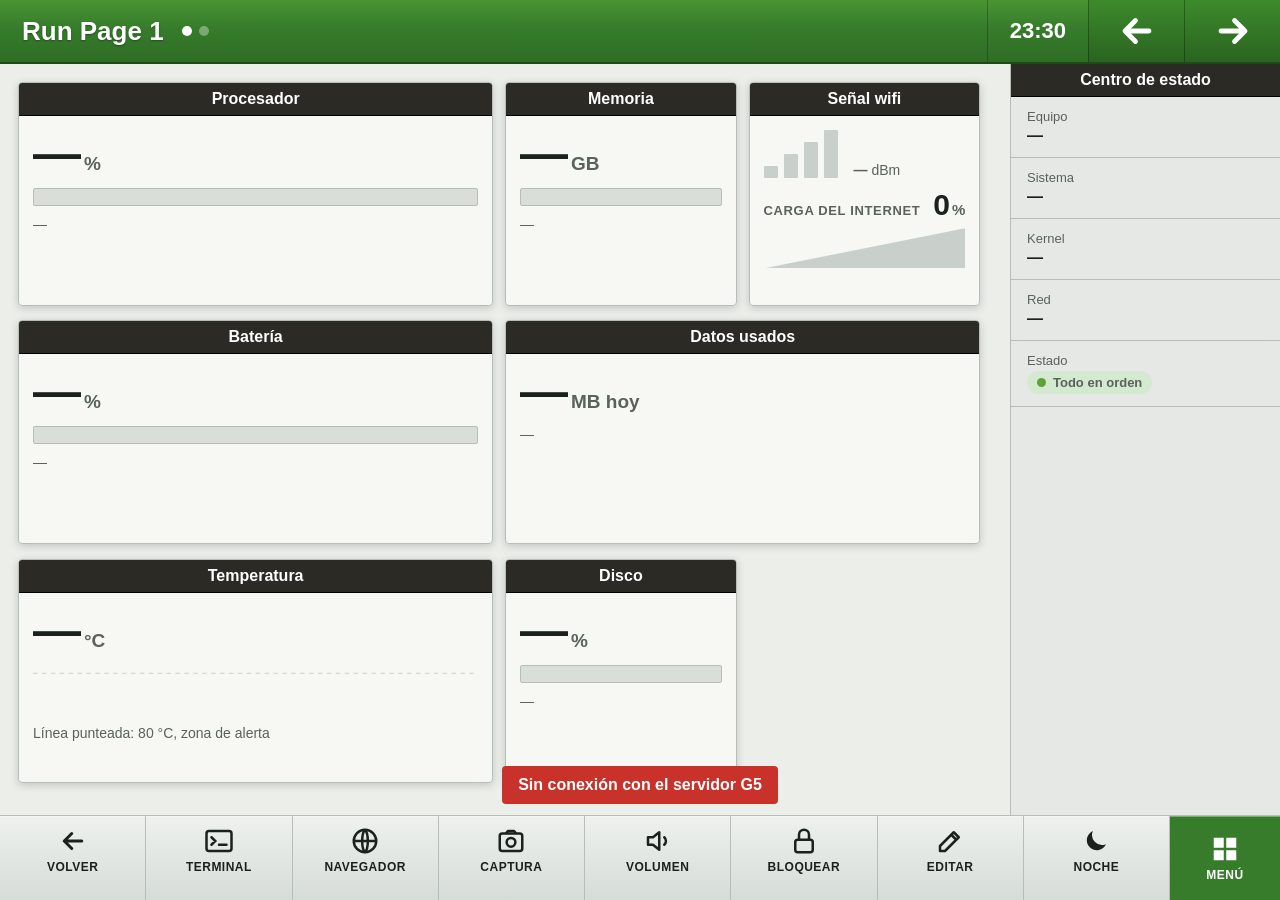
==== commit a22a6fa3: "Inicio más parecido a la S770: barra de título verde, cabeceras oscuras, ventanas con marco claro - " ====
--- a/home/index.html
+++ b/home/index.html
@@ -37,6 +37,8 @@
     --center-glass: rgba(227, 231, 227, .86);
     --bar-glass: rgba(214, 220, 215, .9);
     --veil: rgba(236, 238, 234, .08);
+    --mod-cab: #2c2a24;
+    --hoja-borde: #eef0ea;
   }
   html[data-mode="noche"] {
     color-scheme: dark;
@@ -61,6 +63,8 @@
     --center-glass: rgba(41, 37, 31, .86);
     --bar-glass: rgba(44, 40, 35, .92);
     --veil: rgba(20, 17, 13, .35);
+    --mod-cab: #1c1915;
+    --hoja-borde: #8d8474;
   }
   html, body { height: 100%; margin: 0; }
   body {
@@ -125,24 +129,36 @@
   .mod.g .bars i { width: 34px; }
 
   /* Barra de Run Pages */
+  /* Barra de título verde, como la del monitor: nombre a la izquierda, hora y flechas a la derecha */
   .pagebar {
-    grid-row: 2; display: flex; align-items: stretch; min-height: 54px;
-    background: var(--bar-glass); backdrop-filter: blur(8px); border-bottom: 1px solid var(--tile-edge);
+    grid-row: 2; display: flex; align-items: stretch; min-height: 62px;
+    background: linear-gradient(#4a9433, var(--green) 45%, #2f6d25); color: #fff;
+    border-bottom: 2px solid #1d4a17;
   }
   .pagebar[hidden] { display: none !important; }
+  .pgname { flex: 1; display: flex; align-items: center; gap: 18px; padding: 0 22px; min-width: 0; font-size: 26px; }
+  .pgname b { font-weight: 700; white-space: nowrap; overflow: hidden; text-overflow: ellipsis; text-shadow: 0 1px 2px rgba(0, 0, 0, .35); }
+  #pgDots { display: flex; gap: 7px; }
+  #pgDots[hidden] { display: none; }
+  #pgDots i { width: 10px; height: 10px; border-radius: 50%; background: rgba(255, 255, 255, .35); }
+  #pgDots i.on { background: #fff; }
+  .pghora {
+    display: flex; align-items: center; padding: 0 22px; font-size: 22px; font-weight: 700;
+    font-variant-numeric: tabular-nums; border-left: 1px solid rgba(0, 0, 0, .25);
+  }
+  .pgflechas { display: flex; }
+  .pgflechas[hidden] { display: none; }
   .pagebar button {
-    width: 80px; border: 0; background: transparent; color: var(--ink); cursor: pointer;
-    font: 700 22px var(--font);
-  }
-  .pagebar button:active { background: var(--tile-edge); }
-  .pagebar button:disabled { opacity: .3; }
-  .pgname { flex: 1; display: flex; align-items: center; justify-content: center; gap: 16px; font-size: 17px; }
-  #pgDots { display: flex; gap: 7px; }
-  #pgDots i { width: 10px; height: 10px; border-radius: 50%; background: var(--bar-off); }
-  #pgDots i.on { background: var(--green-bright); }
+    width: 96px; border: 0; border-left: 1px solid rgba(0, 0, 0, .3); cursor: pointer; color: #fff;
+    background: linear-gradient(#3d8a2c, #2a6420); display: grid; place-items: center;
+  }
+  .pagebar button svg { width: 36px; height: 36px; }
+  .pagebar button:active { background: #1d4a17; }
+  .pagebar button:disabled { opacity: .35; }
   .mod h3 {
-    margin: 0; padding: 8px 12px; font-size: 13px; font-weight: 700; letter-spacing: .05em; text-transform: uppercase;
-    background: var(--head-glass); border-bottom: 1px solid var(--tile-edge); color: var(--muted);
+    margin: 0; padding: 7px 12px; font-size: 16px; font-weight: 700; text-align: center;
+    background: var(--mod-cab); color: #fff; border-bottom: 1px solid #000;
+    white-space: nowrap; overflow: hidden; text-overflow: ellipsis;
   }
   .mod .body { padding: 14px 14px 12px; display: grid; gap: 10px; align-content: start; }
   .big { font-size: 48px; font-weight: 800; line-height: 1; font-variant-numeric: tabular-nums; }
@@ -297,6 +313,7 @@
   .bt-lista .fila span { color: var(--ink); overflow: hidden; text-overflow: ellipsis; white-space: nowrap; }
   .bt-lista .fila em { font-style: normal; color: var(--muted); font-size: 13px; margin-left: 6px; }
   .bt-lista .fila .chip { min-height: 40px; flex: none; }
+  .bt-lista .fila .acc { display: flex; gap: 6px; flex: none; align-items: center; }
   .bt-lista .fila .chip.on { background: var(--green); color: #fff; border-color: var(--green-deep); }
   .bt-lista h4 { margin: 6px 0 0; font-size: 13px; color: var(--muted); font-weight: 700; }
   .mod.s .bt-lista, .mod.s .bt-pie { display: none; }
@@ -343,8 +360,8 @@
 
   .center { border-left: 1px solid var(--tile-edge); background: var(--center-glass); backdrop-filter: blur(8px); display: flex; flex-direction: column; overflow-y: auto; }
   .center h4 {
-    margin: 0; padding: 8px 12px; font-size: 13px; letter-spacing: .06em; text-transform: uppercase;
-    background: var(--status); color: #fff; text-align: center;
+    margin: 0; padding: 7px 12px; font-size: 16px; font-weight: 700;
+    background: var(--mod-cab); color: #fff; text-align: center; border-bottom: 1px solid #000;
   }
   .kv { padding: 12px 16px; border-bottom: 1px solid var(--tile-edge); display: grid; gap: 3px; }
   .kv b { font-size: 16px; overflow-wrap: anywhere; }
@@ -363,8 +380,8 @@
   .shortcuts { grid-row: 4; grid-column: 1; display: flex; background: var(--bar-glass); backdrop-filter: blur(8px); border-top: 1px solid var(--tile-edge); }
   .sc {
     flex: 1 1 0; min-width: 0; min-height: 84px;
-    background: transparent;
-    border: 0; border-right: 1px solid var(--tile-edge);
+    background: linear-gradient(var(--sc-top), var(--sc-bottom));
+    border: 0; border-right: 1px solid var(--tile-edge); box-shadow: inset 0 1px 0 rgba(255, 255, 255, .35);
     padding: 10px 4px 0; cursor: pointer; display: grid; justify-items: center; align-content: start; gap: 4px;
     font: 700 12px var(--font); color: var(--ink); text-transform: uppercase; letter-spacing: .04em;
   }
@@ -380,13 +397,17 @@
   /* Caja de apps (Menú), como el menú de la G5 */
   .menu { grid-row: 3; display: grid; grid-template-columns: 250px 1fr; min-height: 0; position: relative; }
   .menu[hidden], .run[hidden] { display: none !important; }
-  .side { background: var(--head-glass); backdrop-filter: blur(8px); border-right: 1px solid var(--tile-edge); display: flex; flex-direction: column; }
+  .side { background: var(--head-glass); backdrop-filter: blur(8px); border-right: 1px solid var(--tile-edge); display: flex; flex-direction: column; position: relative; z-index: 2; }
   .side button {
     text-align: left; font: 700 17px var(--font); color: var(--ink); cursor: pointer;
     background: none; border: 0; border-bottom: 1px solid var(--tile-edge);
     padding: 22px 20px; display: flex; justify-content: space-between; align-items: center;
   }
-  .side button[aria-pressed="true"] { background: var(--yellow); color: var(--yellow-ink); }
+  .side button[aria-pressed="true"] {
+    background: var(--yellow); color: var(--yellow-ink); margin-right: -18px; padding-right: 38px; position: relative; z-index: 1;
+    clip-path: polygon(0 0, calc(100% - 18px) 0, 100% 50%, calc(100% - 18px) 100%, 0 100%);
+  }
+  .side button[aria-pressed="true"] span { visibility: hidden; }
   .side button:active:not([aria-pressed="true"]) { background: var(--tile-edge); }
   .side .nota { margin-top: auto; padding: 16px 20px; font-size: 13px; color: var(--muted); line-height: 1.4; }
   .tiles {
@@ -457,8 +478,15 @@
   .foto .secreto { padding: 22px 14px; text-align: center; color: var(--muted); font-size: 15px; }
   .huevo .xbtn { top: 12px; right: 12px; }
   /* Menú que se abre al tocar el panel del bot o del Bluetooth */
-  .hoja .huevo-caja { width: min(620px, 100%); border-color: var(--green-bright); }
-  .hoja .huevo-cab h2 { font-size: 20px; }
+  /* Como las ventanas de la S770: marco claro y grueso, cabecera oscura, la ✕ amarilla adentro */
+  .hoja { background: rgba(0, 0, 0, .55); }
+  .hoja .huevo-caja {
+    width: min(620px, 100%); border: 7px solid var(--hoja-borde); border-radius: 14px;
+    background: linear-gradient(var(--tile-top), var(--screen));
+  }
+  .hoja .huevo-cab { background: var(--mod-cab); min-height: 62px; box-sizing: border-box; padding: 10px 88px 10px 18px; }
+  .hoja .huevo-cab h2 { font-size: 24px; font-weight: 700; }
+  .hoja .xbtn { top: 7px; right: 8px; width: 64px; height: 48px; border: 1px solid #a88f00; box-shadow: inset 0 1px 0 rgba(255, 255, 255, .5); }
   .hoja-cuerpo { padding: 18px 22px 22px; display: grid; gap: 14px; font-size: 16px; }
   #hojaVivo { display: grid; gap: 14px; }
   .hoja-cuerpo .bt-cab .bot-txt { font-size: 26px; }
@@ -560,10 +588,13 @@
     <div class="tray-lista" id="trayItems" hidden></div>
   </div>
 
-  <div class="pagebar" id="pagebar" hidden>
-    <button type="button" id="pgPrev" aria-label="Run Page anterior">◀</button>
+  <div class="pagebar" id="pagebar">
     <div class="pgname"><b id="pgName">Run Page 1</b><span id="pgDots"></span></div>
-    <button type="button" id="pgNext" aria-label="Run Page siguiente">▶</button>
+    <span class="pghora" id="pgHora"></span>
+    <div class="pgflechas" id="pgFlechas">
+      <button type="button" id="pgPrev" aria-label="Run Page anterior"><svg viewBox="0 0 24 24" fill="none" stroke="currentColor" stroke-width="3.2" stroke-linecap="round" stroke-linejoin="round"><path d="M20 12H5M11 5l-7 7 7 7"/></svg></button>
+      <button type="button" id="pgNext" aria-label="Run Page siguiente"><svg viewBox="0 0 24 24" fill="none" stroke="currentColor" stroke-width="3.2" stroke-linecap="round" stroke-linejoin="round"><path d="M4 12h15M13 5l7 7-7 7"/></svg></button>
+    </div>
   </div>
 
   <main class="run" id="viewRun">
@@ -697,6 +728,9 @@
                <button type="button" class="chip" id="btPower">—</button></div><div class="sub" id="btSub">—</div>
              <div class="det bt-lista" id="btLista"></div>
              <div class="bt-pie"><button type="button" class="chip" data-bt="buscar" id="btBuscar">Buscar nuevos</button></div>` },
+    usb:    { name: "Pendrive", title: "Pendrive y discos", html: `<div class="bt-cab"><span class="bot-luz" id="usbLuz"></span><span class="bot-txt" id="usbTxt">—</span>
+               <button type="button" class="chip" data-abrir="app:thunar.desktop">Archivos</button></div><div class="sub" id="usbSub">—</div>
+             <div class="det bt-lista" id="usbLista"></div>` },
     clima:  { name: "Clima", html: `<div class="big"><span id="climaMax">—</span><small id="climaMin"></small></div><div class="sub" id="climaSub">Revisando…</div>
              <div class="det" id="climaDias"></div>` },
     reloj:  { name: "Reloj", html: `<div class="reloj"><span id="relojHora">--:--</span><small id="relojSeg">00</small></div><div class="sub fecha" id="relojFecha">—</div>` },
@@ -846,6 +880,7 @@
       return;
     }
     if (b.dataset.abrir && !editing) { api("/api/lanzar", { que: b.dataset.abrir }).catch(() => {}); return; }
+    if (b.dataset.usb && !editing) { usbAccion(b.dataset.usb, b.dataset.dev); return; }
     if (b.dataset.jd && !editing) { api("/api/deere", { que: b.dataset.jd }).catch(() => {}); return; }
     if (b.id === "ytAgregar") {
       const h = $("ytInput").value.trim(); if (!h) return;
@@ -863,6 +898,36 @@
     }
     if (b.dataset.ytrm) { api("/api/yt/quitar", { id: b.dataset.ytrm }).then(() => cargarYT(true)).catch(() => {}); }
   });
+
+  // ---------- Pendrive: abrir (monta si hace falta) y expulsar ----------
+  let usbTrabajo = null, usbError = null, usbErrorT = null;
+  const gb = (b) => b == null ? "—" : b >= 1e9 ? (b / 1e9).toFixed(b >= 1e11 ? 0 : 1) + " GB" : Math.max(1, Math.round(b / 1e6)) + " MB";
+  function usbAccion(que, dev) {
+    usbTrabajo = { que, dev }; usbError = null;
+    if (ultimo) pintar(ultimo);
+    api("/api/usb", { que, dev }).then(r => { if (!r.ok) usbError = r.error || "No se pudo"; })
+      .catch(() => { usbError = "No se pudo"; })
+      .finally(() => {
+        usbTrabajo = null; clearTimeout(usbErrorT);
+        usbErrorT = setTimeout(() => { usbError = null; if (ultimo) pintar(ultimo); }, 8000);
+        actualizar();
+      });
+  }
+  function pintarUsb(u) {
+    if (!$("usbLuz")) return;
+    const l = u.lista || [];
+    $("usbLuz").className = "bot-luz " + (usbError ? "duda" : l.length ? "ok" : "");
+    set("usbTxt", usbTrabajo ? (usbTrabajo.que === "abrir" ? "Abriendo…" : "Expulsando…")
+      : l.length ? (l.length === 1 ? l[0].nombre : l.length + " enchufados") : "Nada enchufado");
+    set("usbSub", usbError || u.aviso || (l.length === 1 && l[0].libre != null ? `${gb(l[0].libre)} libres de ${gb(l[0].tam)}`
+      : l.length ? "Tocá Abrir para ver los archivos" : "Enchufá un pendrive o una tarjeta"));
+    const ocup = usbTrabajo ? " disabled" : "";
+    const html = l.map(x => `<div class="fila"><span>${esc(x.nombre)}<em>${x.cifrado ? "cifrado" : x.libre != null ? gb(x.libre) + " libres" : gb(x.tam)}</em></span>
+      <span class="acc"><button type="button" class="chip prin" data-usb="abrir" data-dev="${esc(x.dev)}"${ocup}>Abrir</button>
+      ${x.cifrado ? "" : `<button type="button" class="chip" data-usb="expulsar" data-dev="${esc(x.dev)}"${ocup}>⏏ Expulsar</button>`}</span></div>`).join("");
+    const lista = $("usbLista");
+    if (lista.dataset.html !== html) { lista.dataset.html = html; lista.innerHTML = html; }
+  }
 
   // ---------- Música: barra de avance, adelantar y volumen ----------
   // El servidor manda la posición cada 2 s; entre medio la barra avanza sola.
@@ -1001,7 +1066,8 @@
       : "<span>Ya están todos en esta Run Page.</span>";
 
     const varias = paginas.length > 1;
-    $("pagebar").hidden = !varias;
+    // La barra verde queda siempre, como en el monitor; las flechas y los puntitos solo si hay varias Run Pages
+    $("pgFlechas").hidden = $("pgDots").hidden = !varias;
     $("pgPrev").disabled = $("pgNext").disabled = !varias;
     $("delPage").hidden = !varias;
     $("pgDots").innerHTML = paginas.map((_, i) => `<i class="${i === pg ? "on" : ""}"></i>`).join("");
@@ -1132,6 +1198,10 @@
     if (vista !== "run") mostrar("run");
     if (pg !== 0) irA(0);
   });
+  // Hora en la barra verde, como el 10:19 de la S770
+  const pintarHora = () => set("pgHora", new Date().toLocaleTimeString("es-AR", { hour: "2-digit", minute: "2-digit", hour12: false }));
+  pintarHora();
+  setInterval(pintarHora, 15000);
   $("pgPrev").addEventListener("click", () => deslizarA(-1));
   document.addEventListener("keydown", (e) => { if (e.key === "Escape" && vista === "menu") mostrar("run"); });
   $("pgNext").addEventListener("click", () => deslizarA(1));
@@ -1381,7 +1451,8 @@
     $("viewRun").hidden = v !== "run";
     $("viewMenu").hidden = v !== "menu";
     if (v === "menu") {
-      $("pagebar").hidden = true;
+      set("pgName", "Menú");
+      $("pgFlechas").hidden = $("pgDots").hidden = true;
       document.title = "Menú";
       cargarApps().then(renderTiles);
     } else {
@@ -2150,6 +2221,8 @@
       });
     });
 
+    pintarUsb(d.usb || {});
+
     // Clima (PromClim)
     const cl = d.clima || {};
     if ($("climaMax")) {
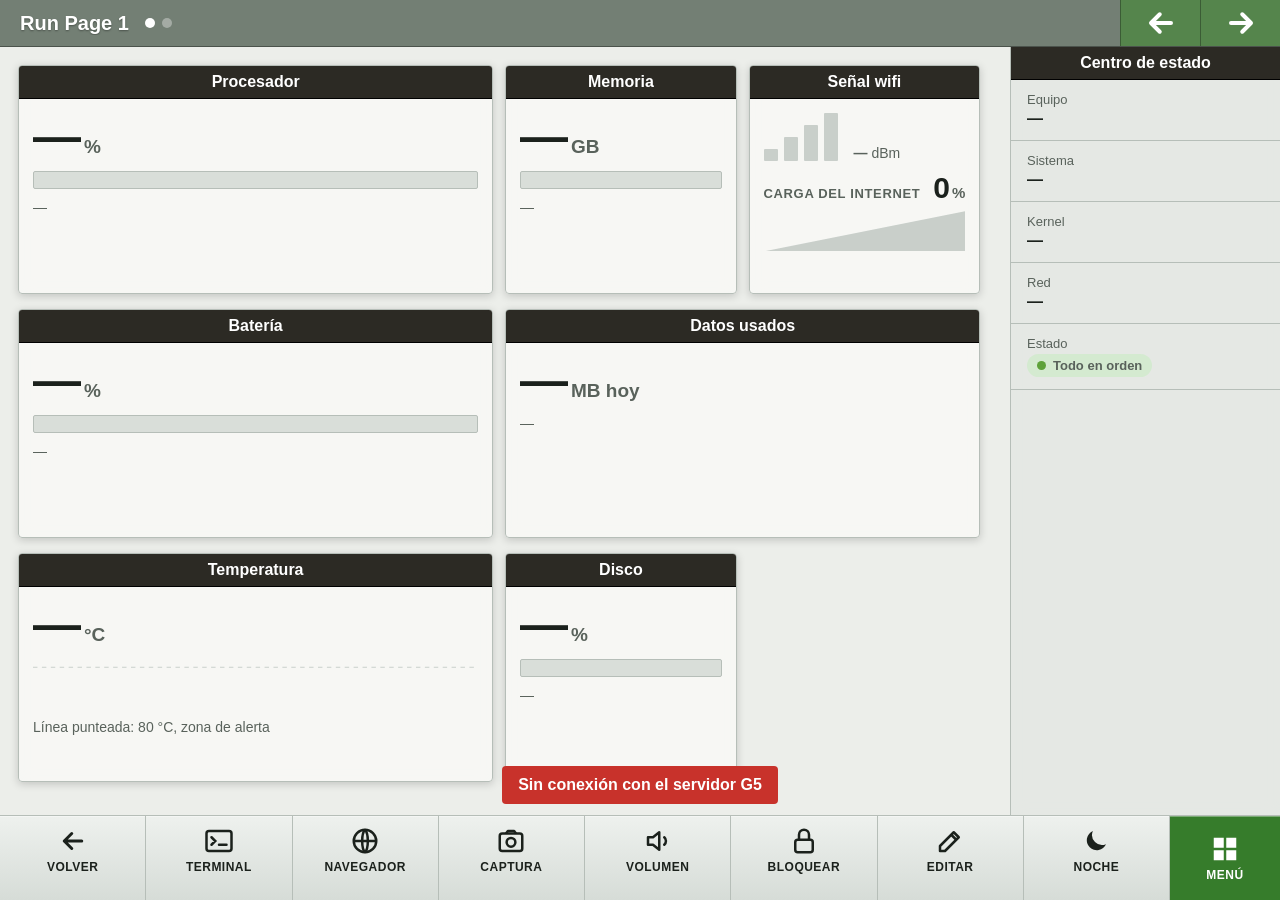
==== commit 036edf0d: "Waybar como barra de título de la cosechadora + panel de estado que se baja Co-Authored-By: Claude S" ====
--- a/home/index.html
+++ b/home/index.html
@@ -14,7 +14,7 @@
     --yellow-ink: #1b211c;
     --warn: #e0a100;
     --crit: #c8322b;
-    --font: "Cantarell", "Noto Sans", sans-serif;
+    --font: "Open Sans", "Cantarell", "Noto Sans", sans-serif;
 
     /* Modo día */
     --screen: #eceeea;
@@ -32,9 +32,11 @@
     --ink: #1b211c;
     --muted: #59625b;
     --spark-fill: rgba(54, 124, 43, .16);
-    --tile-glass: rgba(248, 249, 246, .86);
+    /* Transparencia de los paneles: --opac la regula el usuario (Editar → Transparencia) */
+    --opac: .86;
+    --tile-glass: color-mix(in srgb, #f8f9f6 calc(var(--opac) * 100%), transparent);
     --head-glass: rgba(223, 228, 223, .9);
-    --center-glass: rgba(227, 231, 227, .86);
+    --center-glass: color-mix(in srgb, #e3e7e3 calc(var(--opac) * 100%), transparent);
     --bar-glass: rgba(214, 220, 215, .9);
     --veil: rgba(236, 238, 234, .08);
     --mod-cab: #2c2a24;
@@ -58,9 +60,9 @@
     --muted: #b2a894;
     --spark-fill: rgba(94, 162, 58, .22);
     --status: #0b3a31;
-    --tile-glass: rgba(47, 43, 38, .84);
+    --tile-glass: color-mix(in srgb, #2f2b26 calc(var(--opac) * 100%), transparent);
     --head-glass: rgba(52, 47, 41, .9);
-    --center-glass: rgba(41, 37, 31, .86);
+    --center-glass: color-mix(in srgb, #29251f calc(var(--opac) * 100%), transparent);
     --bar-glass: rgba(44, 40, 35, .92);
     --veil: rgba(20, 17, 13, .35);
     --mod-cab: #1c1915;
@@ -92,7 +94,12 @@
   }
   .tray-lista[hidden] { display: none; }
   .tray-lista span { font-weight: 700; padding: 8px 4px; }
-  #addBtn[aria-expanded="true"] { background: #1b211c; color: var(--yellow); }
+  .vidrio-caja { flex-direction: column; flex-wrap: nowrap; width: 460px; gap: 12px; }
+  .vidrio-caja label { display: flex; justify-content: space-between; align-items: baseline; font-size: 16px; }
+  .vidrio-caja input[type=range] { width: 100%; height: 36px; accent-color: #1b211c; }
+  .vidrio-caja .fila-chips { display: flex; gap: 8px; flex-wrap: wrap; }
+  .vidrio-caja small { font-weight: 600; font-size: 13px; }
+  #addBtn[aria-expanded="true"], #vidrioBtn[aria-expanded="true"] { background: #1b211c; color: var(--yellow); }
   .tray[hidden] { display: none !important; }
   .tray button {
     font: 700 15px var(--font); cursor: pointer; min-height: 44px;
@@ -115,7 +122,7 @@
     background: var(--tile-glass); border: 1px solid var(--tile-edge); border-radius: 4px;
     display: grid; grid-template-rows: auto 1fr; position: absolute; box-sizing: border-box;
     min-width: 0; min-height: 0; overflow: hidden;
-    backdrop-filter: blur(8px); box-shadow: 0 2px 8px rgba(0, 0, 0, .18);
+    backdrop-filter: blur(calc(2px + var(--opac) * 7px)); box-shadow: 0 2px 8px rgba(0, 0, 0, .18);
   }
   .mod .body { min-height: 0; overflow: hidden; }
   /* El tamaño (s / m / g) se deduce solo de las medidas del panel */
@@ -129,30 +136,28 @@
   .mod.g .bars i { width: 34px; }
 
   /* Barra de Run Pages */
-  /* Barra de título verde, como la del monitor: nombre a la izquierda, hora y flechas a la derecha */
+  /* Tira de Run Pages de la pantalla de inicio: chica y de vidrio. La barra verde grande
+     (título + hora) ahora es la Waybar de arriba, así no quedan dos */
   .pagebar {
-    grid-row: 2; display: flex; align-items: stretch; min-height: 62px;
-    background: linear-gradient(#4a9433, var(--green) 45%, #2f6d25); color: #fff;
-    border-bottom: 2px solid #1d4a17;
+    grid-row: 2; display: flex; align-items: stretch; min-height: 46px;
+    background: rgba(18, 38, 20, .55); color: #fff;
+    border-bottom: 1px solid rgba(0, 0, 0, .35);
   }
   .pagebar[hidden] { display: none !important; }
-  .pgname { flex: 1; display: flex; align-items: center; gap: 18px; padding: 0 22px; min-width: 0; font-size: 26px; }
+  .pgname { flex: 1; display: flex; align-items: center; gap: 16px; padding: 0 20px; min-width: 0; font-size: 20px; }
   .pgname b { font-weight: 700; white-space: nowrap; overflow: hidden; text-overflow: ellipsis; text-shadow: 0 1px 2px rgba(0, 0, 0, .35); }
   #pgDots { display: flex; gap: 7px; }
   #pgDots[hidden] { display: none; }
   #pgDots i { width: 10px; height: 10px; border-radius: 50%; background: rgba(255, 255, 255, .35); }
   #pgDots i.on { background: #fff; }
-  .pghora {
-    display: flex; align-items: center; padding: 0 22px; font-size: 22px; font-weight: 700;
-    font-variant-numeric: tabular-nums; border-left: 1px solid rgba(0, 0, 0, .25);
-  }
+  .pghora { display: none; }
   .pgflechas { display: flex; }
   .pgflechas[hidden] { display: none; }
   .pagebar button {
-    width: 96px; border: 0; border-left: 1px solid rgba(0, 0, 0, .3); cursor: pointer; color: #fff;
-    background: linear-gradient(#3d8a2c, #2a6420); display: grid; place-items: center;
-  }
-  .pagebar button svg { width: 36px; height: 36px; }
+    width: 80px; border: 0; border-left: 1px solid rgba(0, 0, 0, .3); cursor: pointer; color: #fff;
+    background: rgba(61, 138, 44, .55); display: grid; place-items: center;
+  }
+  .pagebar button svg { width: 30px; height: 30px; }
   .pagebar button:active { background: #1d4a17; }
   .pagebar button:disabled { opacity: .35; }
   .mod h3 {
@@ -335,6 +340,10 @@
   .editing .edit-ctl { display: flex; gap: 6px; position: absolute; top: 4px; right: 4px; z-index: 2; }
   /* Tirador para agrandar: esquina de abajo a la derecha, grande para el dedo */
   .tirador { display: none; }
+  /* Guías del imán: aparecen cuando un borde coincide con el de otro panel */
+  .guia { position: absolute; z-index: 25; pointer-events: none; background: var(--yellow); box-shadow: 0 0 4px rgba(0, 0, 0, .5); }
+  .guia.v { top: 0; bottom: 0; width: 2px; margin-left: -1px; }
+  .guia.h { left: 0; right: 0; height: 2px; margin-top: -1px; }
   .editing .tirador {
     display: block; position: absolute; right: 0; bottom: 0; width: 44px; height: 44px; z-index: 2;
     cursor: nwse-resize; touch-action: none;
@@ -393,6 +402,55 @@
   .sc.menu-btn::after { display: none; }
   .sc.menu-btn:active { background: var(--green-bright); }
   button:focus-visible { outline: 3px solid var(--yellow); outline-offset: -3px; }
+
+  /* Equipo: la compu al medio con puntos sobre cada parte y líneas a sus valores,
+     como "Config de cosecha" del monitor (la cosechadora con sus ajustes alrededor) */
+  .mod[data-k="equipo"] .body { padding: 10px; display: block; container-type: size; }
+  .eq { position: relative; height: 100%;
+    display: grid; grid-template-columns: minmax(118px, 1fr) minmax(0, 2.1fr) minmax(118px, 1fr); gap: 10px; }
+  .eq-col { display: grid; grid-auto-rows: 1fr; gap: 8px; min-height: 0; position: relative; z-index: 1; }
+  /* Recuadros como los del monitor: ícono arriba, número grande, y abajo qué es */
+  .eq-t {
+    display: grid; justify-items: center; align-content: center; gap: 2px;
+    min-height: 0; padding: 6px 8px; text-align: center; cursor: pointer; color: var(--ink);
+    background: color-mix(in srgb, var(--tile-top) calc(min(1, var(--opac) + .1) * 100%), transparent);
+    border: 1px solid var(--tile-edge); border-radius: 6px;
+    box-shadow: 0 1px 3px rgba(0, 0, 0, .18); font: inherit; overflow: hidden;
+  }
+  .eq-t:active { transform: scale(.97); border-color: var(--green); }
+  .eq-t svg { width: clamp(20px, 5cqh, 30px); height: clamp(20px, 5cqh, 30px); color: var(--muted); }
+  .eq-t b { font-size: clamp(18px, 7cqh, 40px); font-weight: 800; line-height: 1.05; font-variant-numeric: tabular-nums; white-space: nowrap; }
+  .eq-t b small { font-size: .55em; font-weight: 700; color: var(--muted); margin-left: 2px; }
+  .eq-t em { font-style: normal; font-size: 13px; color: var(--muted); white-space: nowrap; overflow: hidden; text-overflow: ellipsis; max-width: 100%; }
+  .eq-t.warn { border-color: var(--warn); box-shadow: inset 0 0 0 2px var(--warn); }
+  .eq-t.crit { border-color: var(--crit); box-shadow: inset 0 0 0 2px var(--crit); }
+  .eq-t.warn svg { color: var(--warn); }
+  .eq-t.crit svg { color: var(--crit); }
+  .eq-dib { min-width: 0; min-height: 0; display: grid; place-items: center; position: relative; z-index: 1; }
+  .eq-dib > svg { width: 100%; height: 100%; max-height: 100%; overflow: visible; }
+  .eq-dib [data-eqh] { cursor: pointer; }
+  .eq-punto { fill: #f0a830; stroke: #8a5a12; stroke-width: 1.5; transition: fill .4s; }
+  .eq-punto.warn { fill: var(--warn); }
+  .eq-punto.crit { fill: var(--crit); stroke: #6d1410; }
+  .eq-punto.crit { animation: eqLatido 1.2s ease-in-out infinite; }
+  @keyframes eqLatido { 50% { opacity: .45; } }
+  @media (prefers-reduced-motion: reduce) { .eq-punto.crit { animation: none; } }
+  /* Las líneas van por encima del dibujo, como en el monitor; los puntos se vuelven a pintar arriba de ellas */
+  .eq-lineas { position: absolute; inset: 0; width: 100%; height: 100%; pointer-events: none; z-index: 2; overflow: visible; }
+  .eq-lineas line { stroke: #c9963f; stroke-width: 1.5; opacity: .85; }
+  .eq-lineas circle.cabo { fill: #c9963f; }
+  /* Chico: sin dibujo, solo los valores en grilla */
+  @container (max-width: 560px), (max-height: 250px) {
+    .eq { grid-template-columns: 1fr 1fr; grid-auto-rows: 1fr; }
+    .eq-dib, .eq-lineas { display: none; }
+    .eq-col { display: contents; }
+    .eq-t { grid-template-columns: auto minmax(0, 1fr); justify-items: start; text-align: left; column-gap: 8px; padding: 4px 8px; gap: 0 8px; }
+    .eq-t svg { grid-row: 1 / 3; width: 20px; height: 20px; }
+    .eq-t b { font-size: 20px; }
+  }
+  @container (max-height: 250px) and (min-width: 520px) { .eq { grid-template-columns: repeat(4, 1fr); } }
+  @container (max-height: 130px) { .eq-t em { display: none; } }
+  @container (max-width: 300px) { .eq { grid-template-columns: 1fr; } .eq-t em { display: none; } }
 
   /* Caja de apps (Menú), como el menú de la G5 */
   .menu { grid-row: 3; display: grid; grid-template-columns: 250px 1fr; min-height: 0; position: relative; }
@@ -583,9 +641,19 @@
     <button type="button" id="addBtn" aria-expanded="false" aria-controls="trayItems">+ Agregar panel</button>
     <button type="button" id="newPage">+ Nueva Run Page</button>
     <button type="button" id="delPage" class="danger">Borrar esta Run Page</button>
+    <button type="button" id="vidrioBtn" aria-expanded="false" aria-controls="vidrioCaja">Transparencia</button>
     <button type="button" id="reset">Volver al original</button>
     <button type="button" class="done" id="done">Listo</button>
     <div class="tray-lista" id="trayItems" hidden></div>
+    <div class="tray-lista vidrio-caja" id="vidrioCaja" hidden>
+      <label for="vidrioRango"><span>Transparencia de los paneles</span><b id="vidrioTxt">14 %</b></label>
+      <input type="range" id="vidrioRango" min="0" max="90" step="1" value="14">
+      <div class="fila-chips">
+        <button type="button" data-vidrio="0">Opaco</button><button type="button" data-vidrio="14">Original</button>
+        <button type="button" data-vidrio="30">30 %</button><button type="button" data-vidrio="50">50 %</button><button type="button" data-vidrio="70">70 %</button>
+      </div>
+      <small>Se ve al instante; probá hasta que te guste. Se guarda solo.</small>
+    </div>
   </div>
 
   <div class="pagebar" id="pagebar">
@@ -678,7 +746,115 @@
     mudo: '<path d="M4 9h4l5-4v14l-5-4H4z"/><path d="M17 9l5 6M22 9l-5 6"/>'
   };
   const svgIco = (k) => `<svg viewBox="0 0 24 24" fill="none" stroke="currentColor" stroke-width="2" stroke-linejoin="round" stroke-linecap="round">${ICONOS_PANEL[k]}</svg>`;
+  const EQ_IC = {
+    brillo: '<circle cx="12" cy="12" r="4"/><path d="M12 2v2M12 20v2M2 12h2M20 12h2M5 5l1.5 1.5M17.5 17.5L19 19M5 19l1.5-1.5M17.5 6.5L19 5"/>',
+    ram: '<rect x="2" y="7" width="20" height="10" rx="1"/><path d="M6 17v3M10 17v3M14 17v3M18 17v3M6 10v4M10 10v4M14 10v4M18 10v4"/>',
+    vol: '<path d="M4 9h4l5-4v14l-5-4H4z"/><path d="M17 9a4 4 0 0 1 0 6M19.5 6.5a8 8 0 0 1 0 11"/>',
+    bat: '<rect x="2" y="7" width="18" height="10" rx="2"/><path d="M22 11v2M6 10v4M9.5 10v4"/>',
+    temp: '<path d="M14 14.8V4a2 2 0 1 0-4 0v10.8a4 4 0 1 0 4 0z"/><path d="M12 9v7"/>',
+    cpu: '<rect x="6" y="6" width="12" height="12" rx="1"/><rect x="9.5" y="9.5" width="5" height="5"/><path d="M9 2v4M15 2v4M9 18v4M15 18v4M2 9h4M2 15h4M18 9h4M18 15h4"/>',
+    fan: '<circle cx="12" cy="12" r="2"/><path d="M12 10c0-4 1-7 4-7 2 0 3 2 1 4l-3 3M14 12c4 0 7 1 7 4 0 2-2 3-4 1l-3-3M12 14c0 4-1 7-4 7-2 0-3-2-1-4l3-3M10 12c-4 0-7-1-7-4 0-2 2-3 4-1l3 3"/>',
+    disco: '<rect x="3" y="4" width="18" height="16" rx="2"/><circle cx="12" cy="12" r="4"/><path d="M12 12l5 5"/>'
+  };
+  // Cada valor y qué menú abre al tocarlo; dónde va su punto lo dice cada dibujo
+  const EQ = [
+    { p: "brillo", hoja: "bright", nom: "Brillo", u: "%" },
+    { p: "ram",    hoja: "ram",    nom: "Memoria", u: "GB" },
+    { p: "vol",    hoja: "vol",    nom: "Volumen", u: "%" },
+    { p: "bat",    hoja: "bat",    nom: "Batería", u: "%" },
+    { p: "temp",   hoja: "temp",   nom: "Temperatura", u: "°C" },
+    { p: "cpu",    hoja: "cpu",    nom: "Procesador", u: "%" },
+    { p: "fan",    hoja: "temp",   nom: "Ventilador", u: "rpm" },
+    { p: "disco",  hoja: "disk",   nom: "Disco", u: "%" }
+  ];
+  const eqTile = (e) => `<button type="button" class="eq-t" data-eqh="${e.hoja}" data-eqp="${e.p}" aria-label="${e.nom}">
+      <svg viewBox="0 0 24 24" fill="none" stroke="currentColor" stroke-width="1.8" stroke-linecap="round" stroke-linejoin="round">${EQ_IC[e.p]}</svg>
+      <b><span id="eq_${e.p}">—</span><small>${e.u}</small></b><em id="eqs_${e.p}">${e.nom}</em></button>`;
+
+  /* Dibujos de la compu (lienzo de 320 × 230). Cada uno da su SVG y dónde cae el punto de cada parte. */
+  const rango = (n, f) => Array.from({ length: n }, (_, i) => f(i)).join("");
+  // Plano inclinado: lleva un rectángulo de W × H a un paralelogramo (origen o, lados u y v)
+  const plano = (o, u, v, W, H) => ({
+    m: `matrix(${u[0] / W} ${u[1] / W} ${v[0] / H} ${v[1] / H} ${o[0]} ${o[1]})`,
+    p: (x, y) => [o[0] + u[0] * x / W + v[0] * y / H, o[1] + u[1] * x / W + v[1] * y / H].map(n => Math.round(n))
+  });
+  // La pantalla prendida con una Run Page en miniatura (100 × 60)
+  const MINI_G5 = `<rect width="100" height="60" fill="#18201a"/><rect width="100" height="7" fill="#367c2b"/><rect x="80" width="20" height="7" fill="#1d5a1c"/>
+    <g fill="#e8ebe6"><rect x="3" y="10" width="30" height="22" rx="1"/><rect x="36" y="10" width="30" height="22" rx="1"/><rect x="69" y="10" width="28" height="47" rx="1"/><rect x="3" y="35" width="63" height="22" rx="1"/></g>
+    <path d="M6 27l6-7 5 3 6-8 7 5" fill="none" stroke="#5ea23a" stroke-width="1.6"/><rect x="40" y="22" width="20" height="4" fill="#5ea23a"/>
+    <rect x="8" y="44" width="50" height="4" fill="#d9ded9"/><rect x="8" y="44" width="32" height="4" fill="#ffde00"/>
+    <g fill="#5ea23a">${rango(5, i => `<rect x="${73 + i * 4.6}" y="${50 - i * 6}" width="3" height="${4 + i * 6}"/>`)}</g>`;
+  // Notebook verde John Deere en tres cuartos, con proporciones de una de 14": tapa 16:10 del ancho de la base
+  function dibujoNotebook() {
+    const D = [122, 121], u = [170, 49], v = [-104, 45], w = [15, -112], G = 5;   // G: espesor del cuerpo
+    const suma = (...ps) => ps.reduce((a, p) => [a[0] + p[0], a[1] + p[1]], [0, 0]);
+    const C = suma(D, u), A = suma(D, v), B = suma(D, u, v), Dt = suma(D, w), Ct = suma(D, u, w);
+    const pt = (p) => p.map(n => n.toFixed(1)).join(" ");
+    const base = plano(D, u, v, 100, 60), tapa = plano(Dt, u, [-w[0], -w[1]], 100, 62.5);
+    const filas = [5.2, 4.6, 4.6, 4.6, 4.6, 4.6], anchos = [16, 15, 15, 14, 13, 0];
+    let y = 7, teclas = "";
+    filas.forEach((alto, r) => {
+      const n = anchos[r];
+      if (n) teclas += rango(n, c => `<rect x="${(11 + c * 78 / n).toFixed(2)}" y="${y.toFixed(2)}" width="${(78 / n - 0.9).toFixed(2)}" height="${(alto - 0.9).toFixed(2)}" rx=".5"/>`);
+      else teclas += `<rect x="11" y="${y}" width="9" height="${alto - .9}" rx=".5"/><rect x="21" y="${y}" width="9" height="${alto - .9}" rx=".5"/>
+        <rect x="31" y="${y}" width="36" height="${alto - .9}" rx=".5"/><rect x="68" y="${y}" width="9" height="${alto - .9}" rx=".5"/><rect x="78" y="${y}" width="11" height="${alto - .9}" rx=".5"/>`;
+      y += alto;
+    });
+    const svg = `<defs>
+        <linearGradient id="nbBase" x1="0" y1="0" x2="0" y2="1"><stop offset="0" stop-color="#4a8c3a"/><stop offset="1" stop-color="#3a7a2e"/></linearGradient>
+        <linearGradient id="nbBrillo" x1="0" y1="0" x2="1" y2="1"><stop offset="0" stop-color="#fff" stop-opacity=".13"/><stop offset=".45" stop-color="#fff" stop-opacity="0"/></linearGradient>
+        <radialGradient id="nbSombra"><stop offset="0" stop-color="#000" stop-opacity=".35"/><stop offset="1" stop-color="#000" stop-opacity="0"/></radialGradient></defs>
+      <ellipse cx="${(A[0] + C[0]) / 2 + 6}" cy="${B[1] - 22}" rx="165" ry="40" fill="url(#nbSombra)"/>
+      <path d="M${pt(A)}L${pt(B)}L${pt(C)}L${pt([C[0], C[1] + G])}L${pt([B[0], B[1] + G])}L${pt([A[0], A[1] + G])}Z" fill="#1f4f1a"/>
+      <path d="M${pt(B)}L${pt(C)}L${pt([C[0], C[1] + G])}L${pt([B[0], B[1] + G])}Z" fill="#2a6322"/>
+      <path d="M${pt([A[0] + 1, A[1] + 3.2])}L${pt([B[0], B[1] + 3.2])}" stroke="#ffde00" stroke-width="1.3"/>
+      <g transform="${base.m}"><rect width="100" height="60" rx="2.5" fill="url(#nbBase)"/>
+        <rect x="9.5" y="5.5" width="81" height="30.5" rx="1.5" fill="#24561d"/><g fill="#2e6a26">${teclas}</g>
+        <rect x="33" y="40" width="34" height="17" rx="1.5" fill="#438634" stroke="#5a9c48" stroke-width=".4"/>
+        <g fill="#2a5f22">${rango(14, i => `<rect x="3" y="${7 + i * 2.1}" width="4" height=".8" rx=".4"/><rect x="93" y="${7 + i * 2.1}" width="4" height=".8" rx=".4"/>`)}</g>
+        <rect x="0" y="0" width="100" height="1.6" fill="#1f4f1a"/></g>
+      <g stroke="#1f4f1a" stroke-width="1">${rango(6, i => `<path d="M${(C[0] - 3).toFixed(1)} ${(C[1] - 30 + i * 4).toFixed(1)}v0"/>`)}</g>
+      <path d="M${pt(D)}L${pt(Dt)}L${pt(Ct)}L${pt(C)}Z" fill="#191c1a"/>
+      <g transform="${tapa.m}"><g transform="translate(2.6 2.6) scale(.948 .917)">${MINI_G5}</g>
+        <rect width="100" height="62.5" fill="url(#nbBrillo)"/><circle cx="50" cy="1.3" r=".6" fill="#3a3f3c"/></g>
+      <path d="M${pt(D)}L${pt(C)}" stroke="#0f110f" stroke-width="2.2"/>`;
+    const pts = { brillo: tapa.p(28, 28), vol: base.p(5, 30), ram: base.p(30, 16), cpu: base.p(52, 14), temp: base.p(66, 10),
+                  fan: base.p(95, 12), bat: base.p(30, 50), disco: base.p(74, 50) };
+    return { svg, pts };
+  }
+  const EQ_D = dibujoNotebook();
+  // Los cuatro puntos más a la izquierda van a la columna izquierda. El orden de arriba a abajo es el
+  // que hace que las líneas no se crucen (y, entre los que empatan, el de líneas más cortas).
+  const eqOrden = EQ.slice().sort((a, b) => EQ_D.pts[a.p][0] - EQ_D.pts[b.p][0]);
+  const permutar = (l) => l.length < 2 ? [l] : l.flatMap((x, i) => permutar(l.filter((_, j) => j !== i)).map(r => [x, ...r]));
+  const cruzan = (a, b, c, d) => {
+    const lado = (p, q, r) => Math.sign((q[0] - p[0]) * (r[1] - p[1]) - (q[1] - p[1]) * (r[0] - p[0]));
+    return lado(a, b, c) * lado(a, b, d) < 0 && lado(c, d, a) * lado(c, d, b) < 0;
+  };
+  function eqColumna(lista, x) {
+    let mejor = null, nota = Infinity;
+    permutar(lista).forEach(orden => {
+      const seg = orden.map((e, i) => [[x, 230 * (i + .5) / 4], EQ_D.pts[e.p]]);
+      let n = 0;
+      seg.forEach((s1, i) => seg.slice(i + 1).forEach(s2 => { if (cruzan(s1[0], s1[1], s2[0], s2[1])) n += 1e4; }));
+      seg.forEach(([a, b]) => { n += Math.hypot(a[0] - b[0], a[1] - b[1]); });
+      if (n < nota) { nota = n; mejor = orden; }
+    });
+    return mejor;
+  }
+  const eqIzq = eqColumna(eqOrden.slice(0, 4), -70);
+  const eqDer = eqColumna(eqOrden.slice(4), 390);
+  eqDer.forEach(e => { e.lado = 1; });
+  const EQ_DIBUJO = `<svg viewBox="0 0 320 230" preserveAspectRatio="xMidYMid meet" aria-hidden="true">${EQ_D.svg}
+      ${EQ.map(e => { const [x, y] = EQ_D.pts[e.p]; return `<g data-eqh="${e.hoja}"><circle cx="${x}" cy="${y}" r="16" fill="transparent"/>
+        <circle class="eq-punto" data-eqd="${e.p}" cx="${x}" cy="${y}" r="7"/></g>`; }).join("")}
+    </svg>`;
   const MODS = {
+    equipo: { name: "Equipo", title: "Equipo · todo de un vistazo", grande: true, html: `<div class="eq">
+               <svg class="eq-lineas" aria-hidden="true"></svg>
+               <div class="eq-col">${eqIzq.map(eqTile).join("")}</div>
+               <div class="eq-dib">${EQ_DIBUJO}</div>
+               <div class="eq-col">${eqDer.map(eqTile).join("")}</div></div>` },
     cpu:    { name: "Procesador", html: `<div class="big"><span id="cpu">—</span><small>%</small></div><div class="gauge"><i id="cpuG"></i></div><div class="sub" id="cpuSub">—</div>
              <div class="det">${linea("cpuLine", "cpuFill")}
                <div class="fila"><span>Frecuencia</span><b id="cpuGhz">—</b></div>
@@ -1082,6 +1258,7 @@
     cargarArchivos();
     tickReloj();
     medirLienzo();
+    eqMedida = "";
     if (ultimo) pintar(ultimo);
   }
   // La bandeja de edición tapa la barra de abajo, así que el lienzo mide lo mismo editando o no
@@ -1125,7 +1302,10 @@
     const { W, H } = lienzoTam();
     const r = enPx(p, W, H);
     arrastre = { el, p, tirar, W, H, id: e.pointerId, x0: e.clientX, y0: e.clientY,
-      r, ult: r, otros: obstaculos(p, W, H), nuevo: null };
+      r, ult: r, otros: obstaculos(p, W, H), nuevo: null,
+      // Todos los demás paneles (aunque estén encimados): contra sus bordes se imanta
+      todos: actual().filter(q => q !== p && q.x != null).map(q => enPx(q, W, H)) };
+    guias(null);
     el.classList.add("agarrado");
     el.setPointerCapture(e.pointerId);
     e.preventDefault();
@@ -1133,14 +1313,22 @@
   document.addEventListener("pointermove", (e) => {
     const a = arrastre; if (!a || e.pointerId !== a.id) return;
     const dx = e.clientX - a.x0, dy = e.clientY - a.y0;
-    const im = v => Math.round(v / PASO) * PASO;
     let { x, y, w, h } = a.r;
+    const T = a.todos;
     if (a.tirar) {
-      w = Math.min(Math.max(MIN_W, im(x + w + dx) - x), a.W - x);
-      h = Math.min(Math.max(MIN_H, im(y + h + dy) - y), a.H - y);
+      // El borde de la derecha / de abajo se pega al de otro panel, al lado de otro (dejando el hueco),
+      // o copia el ancho / alto de otro. Si no hay nada cerca, cae en la grilla.
+      // (alinear el borde gana; copiar el tamaño solo si no hay un borde cerca)
+      const der = imantar(x + w + dx, [a.W, ...T.flatMap(o => [o.x + o.w, o.x - PASO])], T.map(o => x + o.w));
+      const aba = imantar(y + h + dy, [a.H, ...T.flatMap(o => [o.y + o.h, o.y - PASO])], T.map(o => y + o.h));
+      w = Math.min(Math.max(MIN_W, der - x), a.W - x);
+      h = Math.min(Math.max(MIN_H, aba - y), a.H - y);
     } else {
-      x = Math.min(Math.max(0, im(x + dx)), a.W - w);
-      y = Math.min(Math.max(0, im(y + dy)), a.H - h);
+      // Se alinea con el borde izquierdo o derecho de otro panel, o se pone justo al lado
+      x = imantar(x + dx, [0, a.W - w, ...T.flatMap(o => [o.x, o.x + o.w - w, o.x + o.w + PASO, o.x - PASO - w])]);
+      y = imantar(y + dy, [0, a.H - h, ...T.flatMap(o => [o.y, o.y + o.h - h, o.y + o.h + PASO, o.y - PASO - h])]);
+      x = Math.min(Math.max(0, x), a.W - w);
+      y = Math.min(Math.max(0, y), a.H - h);
     }
     // Si choca, prueba moverse (o estirarse) en un solo sentido: así "resbala" contra el otro panel en vez de frenarse en seco
     const u = a.ult, libre = (r) => !a.otros.some(o => chocan(r, o));
@@ -1162,15 +1350,47 @@
     }
     a.ult = r; a.nuevo = nuevo;
     t = t || "s";
-    a.el.querySelector(".medida").textContent = a.tirar ? `${TAM_TXT[t]} · ${Math.round(r.w)} × ${Math.round(r.h)}` : TAM_TXT[t];
+    const igual = (u, v) => Math.abs(u - v) < 0.5;
+    const mismo = [T.some(o => igual(o.w, r.w)) && "mismo ancho", T.some(o => igual(o.h, r.h)) && "mismo alto"].filter(Boolean);
+    a.el.querySelector(".medida").textContent = (a.tirar ? `${TAM_TXT[t]} · ${Math.round(r.w)} × ${Math.round(r.h)}` : TAM_TXT[t])
+      + (a.tirar && mismo.length ? ` · ${mismo.join(" y ")}` : "");
+    guias(r, T);
   });
+  // Imán: si hay un borde de otro panel cerca, se pega ahí; si no, cae en la grilla de 16 px
+  const IMAN = 12;
+  function imantar(v, bordes, tamanos = []) {
+    const cerca = (lista) => {
+      let mejor = null, dist = IMAN;
+      for (const c of lista) { const d = Math.abs(c - v); if (d <= dist) { dist = d; mejor = c; } }
+      return mejor;
+    };
+    const b = cerca(bordes); if (b != null) return b;
+    const t = cerca(tamanos); if (t != null) return t;
+    return Math.round(v / PASO) * PASO;
+  }
+  // Guías amarillas donde un borde del panel que movés coincide con el de otro
+  function guias(r, otros = []) {
+    const lz = $("lienzo"); if (!lz) return;
+    lz.querySelectorAll(".guia").forEach(g => g.remove());
+    if (!r) return;
+    const igual = (u, v) => Math.abs(u - v) < 0.5;
+    const vs = new Set(), hs = new Set();
+    for (const o of otros) {
+      for (const e of [r.x, r.x + r.w]) for (const f of [o.x, o.x + o.w]) if (igual(e, f)) vs.add(Math.round(e));
+      for (const e of [r.y, r.y + r.h]) for (const f of [o.y, o.y + o.h]) if (igual(e, f)) hs.add(Math.round(e));
+    }
+    vs.forEach(x => lz.insertAdjacentHTML("beforeend", `<i class="guia v" style="left:${x}px"></i>`));
+    hs.forEach(y => lz.insertAdjacentHTML("beforeend", `<i class="guia h" style="top:${y}px"></i>`));
+  }
   function soltar(e) {
     const a = arrastre; if (!a || e.pointerId !== a.id) return;
     arrastre = null;
     a.el.classList.remove("agarrado", "choca");
+    guias(null);
     if (!a.nuevo) return;
-    const r4 = v => Math.round(v * 10000) / 10000;
-    Object.keys(a.nuevo).forEach(k => { a.p[k] = r4(a.nuevo[k]); });
+    // 6 decimales: con 4, dos bordes "iguales" podían quedar a 1 px de diferencia
+    const r6 = v => Math.round(v * 1e6) / 1e6;
+    Object.keys(a.nuevo).forEach(k => { a.p[k] = r6(a.nuevo[k]); });
     // El último que tocaste queda arriba de los demás
     const lista = actual(); lista.push(lista.splice(lista.indexOf(a.p), 1)[0]);
     renderModules(); guardar();
@@ -1278,12 +1498,33 @@
   function listaPaneles(abrir) {
     $("trayItems").hidden = !abrir;
     $("addBtn").setAttribute("aria-expanded", String(abrir));
-  }
+    if (abrir) cajaVidrio(false);
+  }
+  /* Transparencia de los paneles: 0 = opaco, 90 = casi invisible */
+  let vidrio = 14, vidrioTimer = null;
+  function ponerVidrio(v, save) {
+    vidrio = Math.max(0, Math.min(90, Math.round(v)));
+    document.documentElement.style.setProperty("--opac", String(1 - vidrio / 100));
+    $("vidrioRango").value = vidrio;
+    set("vidrioTxt", vidrio + " %");
+    if (save) { clearTimeout(vidrioTimer); vidrioTimer = setTimeout(() => api("/api/estado", { vidrio }).catch(() => {}), 400); }
+  }
+  function cajaVidrio(abrir) {
+    $("vidrioCaja").hidden = !abrir;
+    $("vidrioBtn").setAttribute("aria-expanded", String(abrir));
+    if (abrir) { $("trayItems").hidden = true; $("addBtn").setAttribute("aria-expanded", "false"); }
+  }
+  $("vidrioBtn").addEventListener("click", () => cajaVidrio($("vidrioCaja").hidden));
+  $("vidrioRango").addEventListener("input", (e) => ponerVidrio(Number(e.target.value), true));
+  $("vidrioCaja").addEventListener("click", (e) => {
+    const b = e.target.closest("[data-vidrio]"); if (b) ponerVidrio(Number(b.dataset.vidrio), true);
+  });
   $("addBtn").addEventListener("click", () => listaPaneles($("trayItems").hidden));
   $("trayItems").addEventListener("click", (e) => {
     const b = e.target.closest("[data-add]"); if (!b) return;
     const { W, H } = lienzoTam();
-    const r = lugarLibre(Math.max(MIN_W, W / 4 - 0.012 * W), Math.max(MIN_H, H / 3 - 0.02 * H), W, H) || lugarLibre(MIN_W, MIN_H, W, H);
+    const r = (MODS[b.dataset.add].grande && lugarLibre(W / 2 - 0.012 * W, 2 * H / 3 - 0.02 * H, W, H))
+      || lugarLibre(Math.max(MIN_W, W / 4 - 0.012 * W), Math.max(MIN_H, H / 3 - 0.02 * H), W, H) || lugarLibre(MIN_W, MIN_H, W, H);
     if (!r) {
       b.textContent = "No hay lugar: achicá o sacá un panel";
       setTimeout(() => { b.textContent = "+ " + MODS[b.dataset.add].name; }, 2500);
@@ -1313,7 +1554,7 @@
     $("editBtn").classList.toggle("active", on);
     if (vista === "menu") { renderTiles(); return; }
     $("tray").hidden = !on;
-    listaPaneles(false);
+    listaPaneles(false); cajaVidrio(false);
     $("modules").classList.toggle("editing", on);
     desarmarBorrar();
     renderModules();
@@ -1839,6 +2080,7 @@
 
     temp: { tit: "Temperatura", extra: true, vivo: (d, x) => `<div class="hoja-grande"><b>${d.temp ?? "—"}<small>°C</small></b><span>Procesador · últimos 2 minutos</span></div>
         ${linea("hTempLine", "hTempFill")}<div class="sub">De 30 a 90 °C. Más de 80 °C es zona de alerta.</div>
+        ${d.ventilador ? `<div class="det">${fil("Ventilador", d.ventilador.rpm ? `${d.ventilador.rpm.toLocaleString("es-UY")} rpm` : "Quieto")}</div>` : ""}
         <h4>Todos los sensores</h4>${!x.sensores ? cargando : `<div class="hoja-lista">${x.sensores.map(s => fil(esc(s.nombre),
           `<span class="etq ${s.c >= 85 ? "crit" : s.c >= 70 ? "warn" : "ok"}">${s.c} °C</span>`)).join("")}</div>`}
         <div class="hoja-botones">${monitor}</div>`,
@@ -2265,6 +2507,7 @@
       const html = btFilas(bt);
       if (lista.dataset.html !== html) { lista.dataset.html = html; lista.innerHTML = html; }
     }
+    pintarEquipo(d);
     pintarHoja(d);
 
     // Estado general
@@ -2282,6 +2525,83 @@
     drawSpark();
     medirLienzo();   // si con los datos nuevos algo ya no entra, el panel pasa a un tamaño más chico
   }
+
+  /* Equipo: valores, colores de alerta y líneas de cada punto a su recuadro */
+  function pintarEquipo(d) {
+    if (!$("eq_cpu")) return;
+    const b = d.bateria, f = d.ventilador;
+    const est = (p, v, txt, nivel, sub) => {
+      set("eq_" + p, v == null ? "—" : txt ?? v);
+      document.querySelectorAll(`[data-eqp="${p}"], [data-eqd="${p}"]`).forEach(el => {
+        el.classList.toggle("warn", nivel === "warn"); el.classList.toggle("crit", nivel === "crit");
+      });
+      if (sub) set("eqs_" + p, sub);
+    };
+    const nv = (v, w, c) => v == null ? "" : v >= c ? "crit" : v >= w ? "warn" : "";
+    est("cpu", d.cpu, null, nv(d.cpu, 70, 90), d.cpu_det && d.cpu_det.ghz ? `Procesador · ${d.cpu_det.ghz.toFixed(1)} GHz` : "Procesador");
+    est("temp", d.temp, null, nv(d.temp, 80, 85), d.temp_gpu != null ? `Video ${d.temp_gpu} °C · SSD ${d.temp_disco ?? "—"} °C` : "Procesador");
+    est("fan", f ? f.rpm : null, f ? f.rpm.toLocaleString("es-UY") : null, "", f ? (f.rpm ? "Ventilador girando" : "Ventilador quieto") : "Sin dato");
+    const ramP = 100 * d.ram / d.ram_total;
+    est("ram", d.ram, null, nv(ramP, 75, 90), `Memoria de ${d.ram_total} GB`);
+    est("disco", d.disco.pct, null, nv(d.disco.pct, 80, 92), `Disco · ${d.disco.libre} GB libres`);
+    if (b) est("bat", b.pct, null, b.estado === "Discharging" ? (b.pct <= 12 ? "crit" : b.pct <= 25 ? "warn" : "") : "",
+      ({ Discharging: "Batería · descargando", Charging: "Batería · cargando", Full: "Batería · llena", "Not charging": "Batería · enchufada" })[b.estado] || "Batería");
+    else est("bat", null, null, "", "Sin batería");
+    if (!eqTocando) {
+      est("brillo", d.brillo, null, "", "Brillo de pantalla");
+      est("vol", d.volumen.pct, d.volumen.mudo ? "Mudo" : null, "", d.volumen.mudo ? "Volumen · silenciado" : "Volumen");
+      document.querySelector('[data-eqp="vol"] b small').hidden = !!d.volumen.mudo;
+    }
+    eqLineas();
+  }
+  let eqMedida = "";
+  function eqLineas() {
+    const caja = document.querySelector(".eq"); if (!caja) return;
+    const svg = caja.querySelector(".eq-lineas"), dib = caja.querySelector(".eq-dib");
+    const R = caja.getBoundingClientRect(), k = R.width / (caja.offsetWidth || 1);
+    if (!dib.offsetWidth || !k) { svg.innerHTML = ""; return; }
+    const pos = [...caja.querySelectorAll(".eq-t, .eq-dib .eq-punto")].map(el => { const r = el.getBoundingClientRect(); return [r.x, r.y, r.width, r.height].map(Math.round).join(",") + el.getAttribute("class"); }).join(";");
+    const medida = `${R.x},${R.y},${R.width},${R.height}|${pos}`;
+    if (medida === eqMedida) return;
+    eqMedida = medida;
+    const rel = (x, y) => [((x - R.left) / k).toFixed(1), ((y - R.top) / k).toFixed(1)];
+    svg.setAttribute("viewBox", `0 0 ${caja.offsetWidth} ${caja.offsetHeight}`);
+    svg.innerHTML = EQ.map(e => {
+      const t = caja.querySelector(`.eq-t[data-eqp="${e.p}"]`).getBoundingClientRect();
+      const p = caja.querySelector(`[data-eqd="${e.p}"]`).getBoundingClientRect();
+      const [x1, y1] = rel(e.lado ? t.left : t.right, t.top + t.height / 2);
+      const [x2, y2] = rel(p.left + p.width / 2, p.top + p.height / 2);
+      const pt = caja.querySelector(`[data-eqd="${e.p}"]`);
+      return `<line x1="${x1}" y1="${y1}" x2="${x2}" y2="${y2}"/><circle class="cabo" cx="${x1}" cy="${y1}" r="3"/>
+        <circle class="${pt.getAttribute("class")}" cx="${x2}" cy="${y2}" r="${(p.width / 2 / k).toFixed(1)}"/>`;
+    }).join("");
+  }
+  if (window.ResizeObserver) new ResizeObserver(() => { eqMedida = ""; eqLineas(); }).observe($("modules"));
+  // Tocar un recuadro o un punto abre el menú de esa parte
+  $("modules").addEventListener("click", (e) => {
+    const t = e.target.closest("[data-eqh]");
+    if (!t || editing || performance.now() - deslizado < 400) return;
+    abrirHoja(t.dataset.eqh);
+  });
+  // Rueda del mouse sobre brillo o volumen: sube o baja de a 5
+  let eqTocando = false, eqTimer = null;
+  $("modules").addEventListener("wheel", (e) => {
+    const t = e.target.closest('.eq-t[data-eqp="brillo"], .eq-t[data-eqp="vol"]');
+    if (!t || editing || !ultimo || Math.abs(e.deltaY) < Math.abs(e.deltaX)) return;
+    e.preventDefault();
+    const brillo = t.dataset.eqp === "brillo";
+    const el = $(brillo ? "eq_brillo" : "eq_vol");
+    const antes = Number(el.textContent);
+    const base = Number.isFinite(antes) ? antes : brillo ? ultimo.brillo : ultimo.volumen.pct;
+    if (base == null) return;
+    const v = Math.max(brillo ? 1 : 0, Math.min(100, base + (e.deltaY < 0 ? 5 : -5)));
+    el.textContent = v; eqTocando = true;
+    clearTimeout(eqTimer);
+    eqTimer = setTimeout(() => {
+      (brillo ? api("/api/hoja", { k: "bright", que: "poner", pct: v }) : api("/api/musica", { accion: "volumen", pct: v }))
+        .catch(() => {}).finally(() => setTimeout(() => { eqTocando = false; }, 1500));
+    }, 150);
+  }, { passive: false });
 
   function actualizar() {
     api("/api/datos").then(d => {
@@ -2315,6 +2635,7 @@
     }
     setMode(e.modo === "noche" ? "noche" : "dia", false);
     if (typeof e.sonido === "boolean") sonido = e.sonido;
+    if (Number.isInteger(e.vidrio)) ponerVidrio(e.vidrio, false);
     if (typeof e.notas === "string") notasTexto = e.notas;
     if (Array.isArray(e.favoritas)) favoritas = e.favoritas.filter(x => typeof x === "string");
   }).catch(() => setMode("dia", false)).finally(() => {
